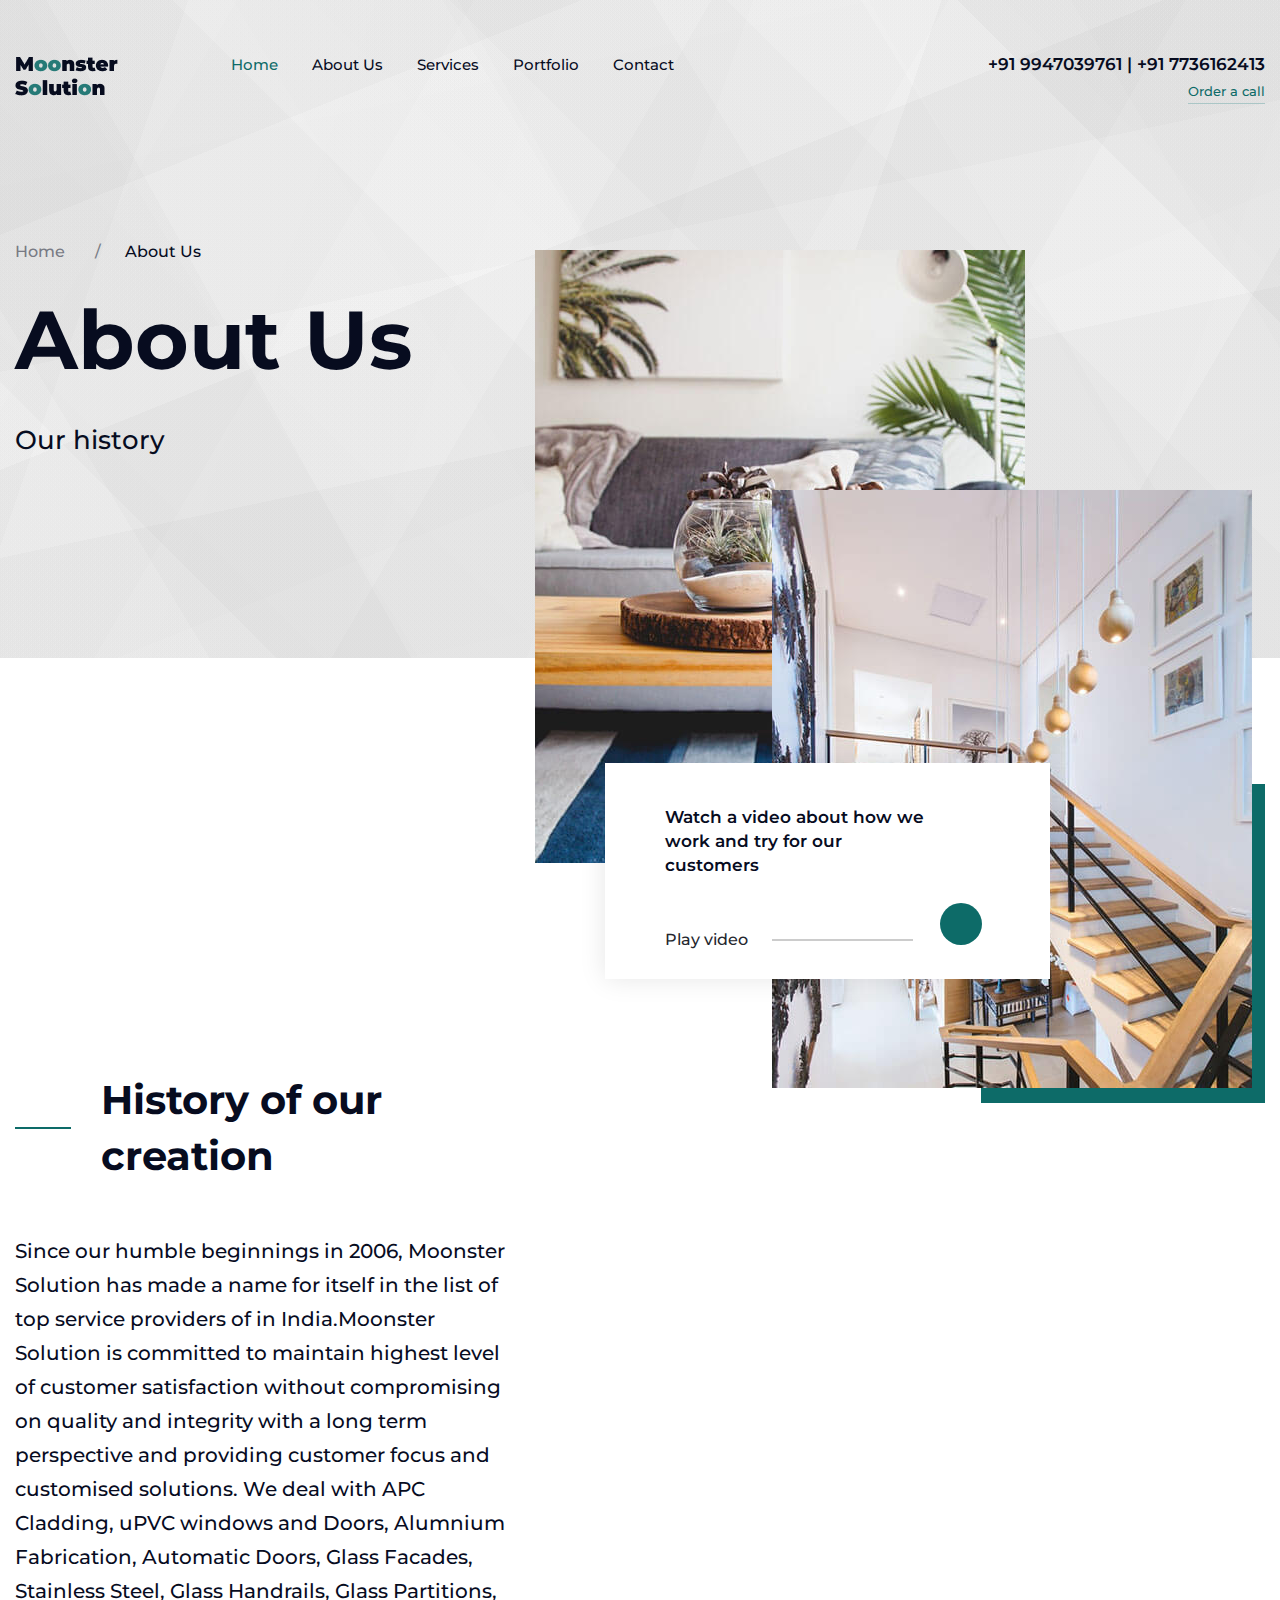
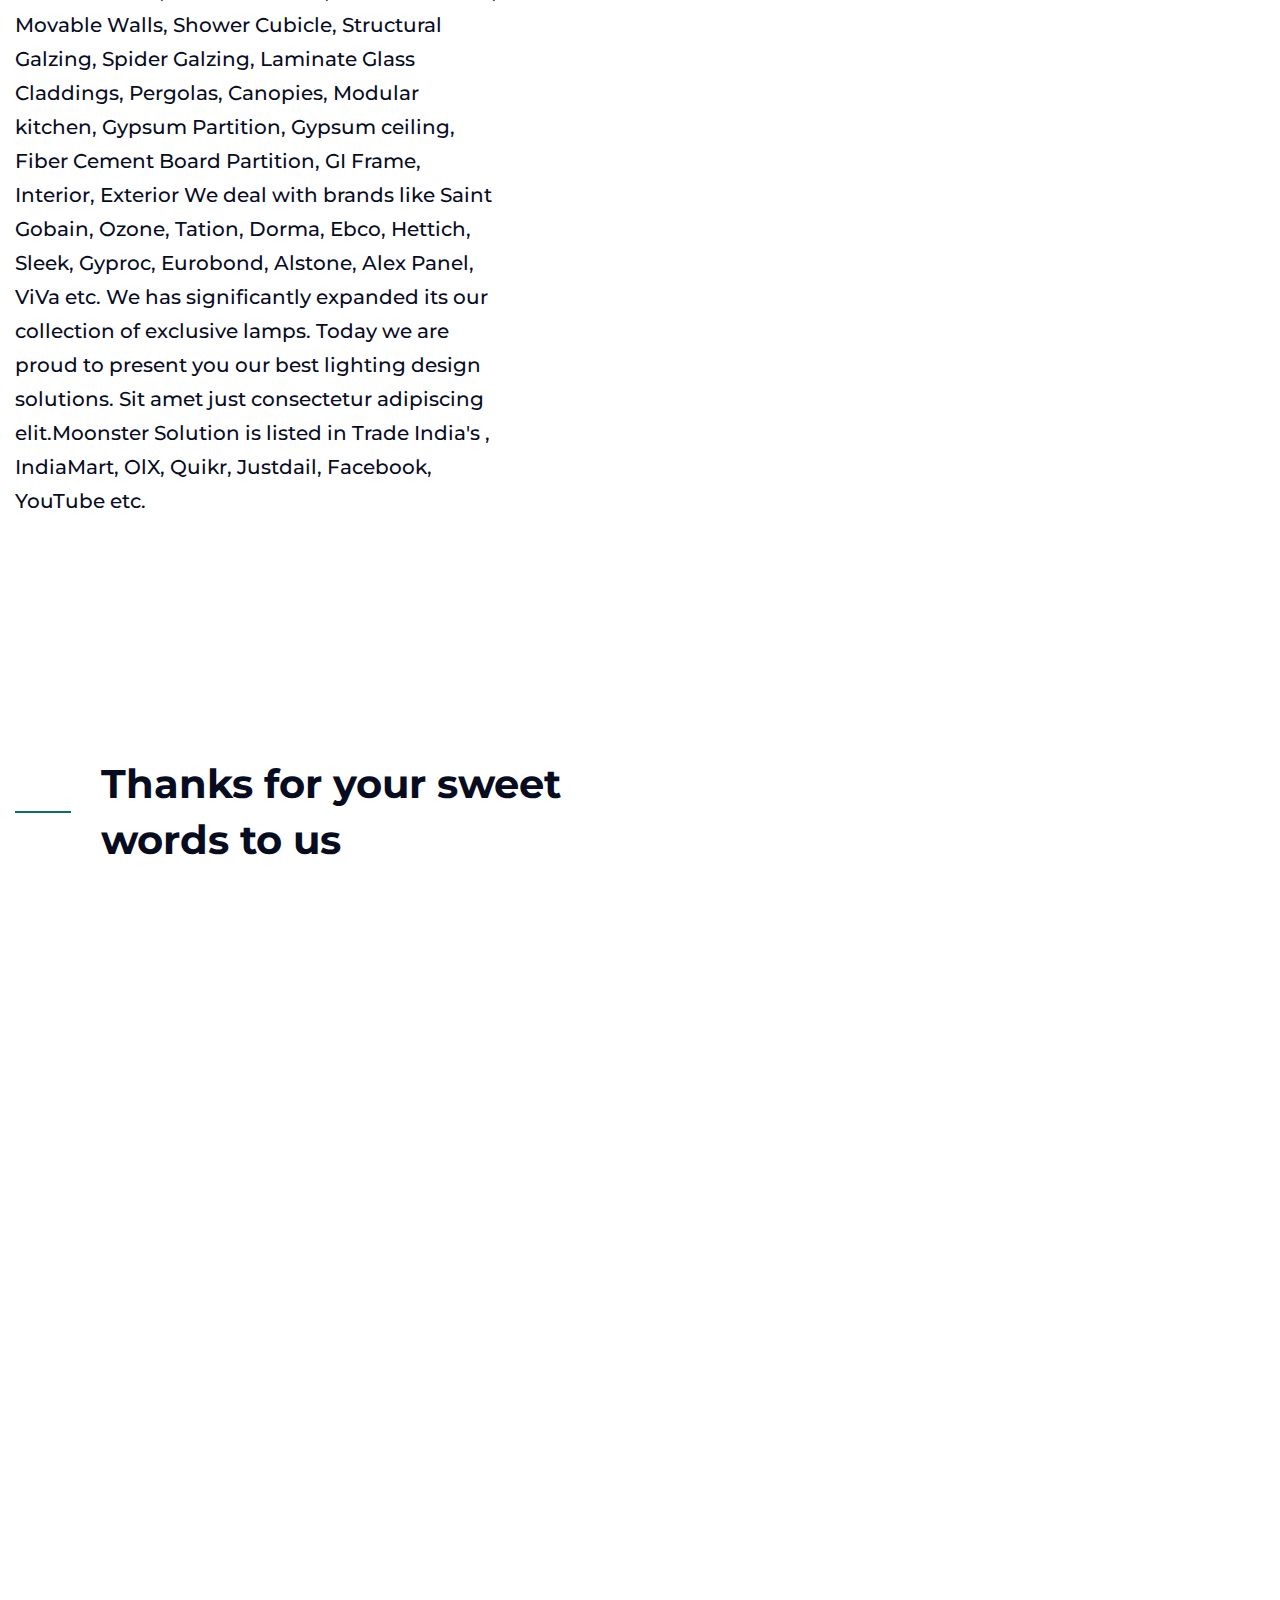
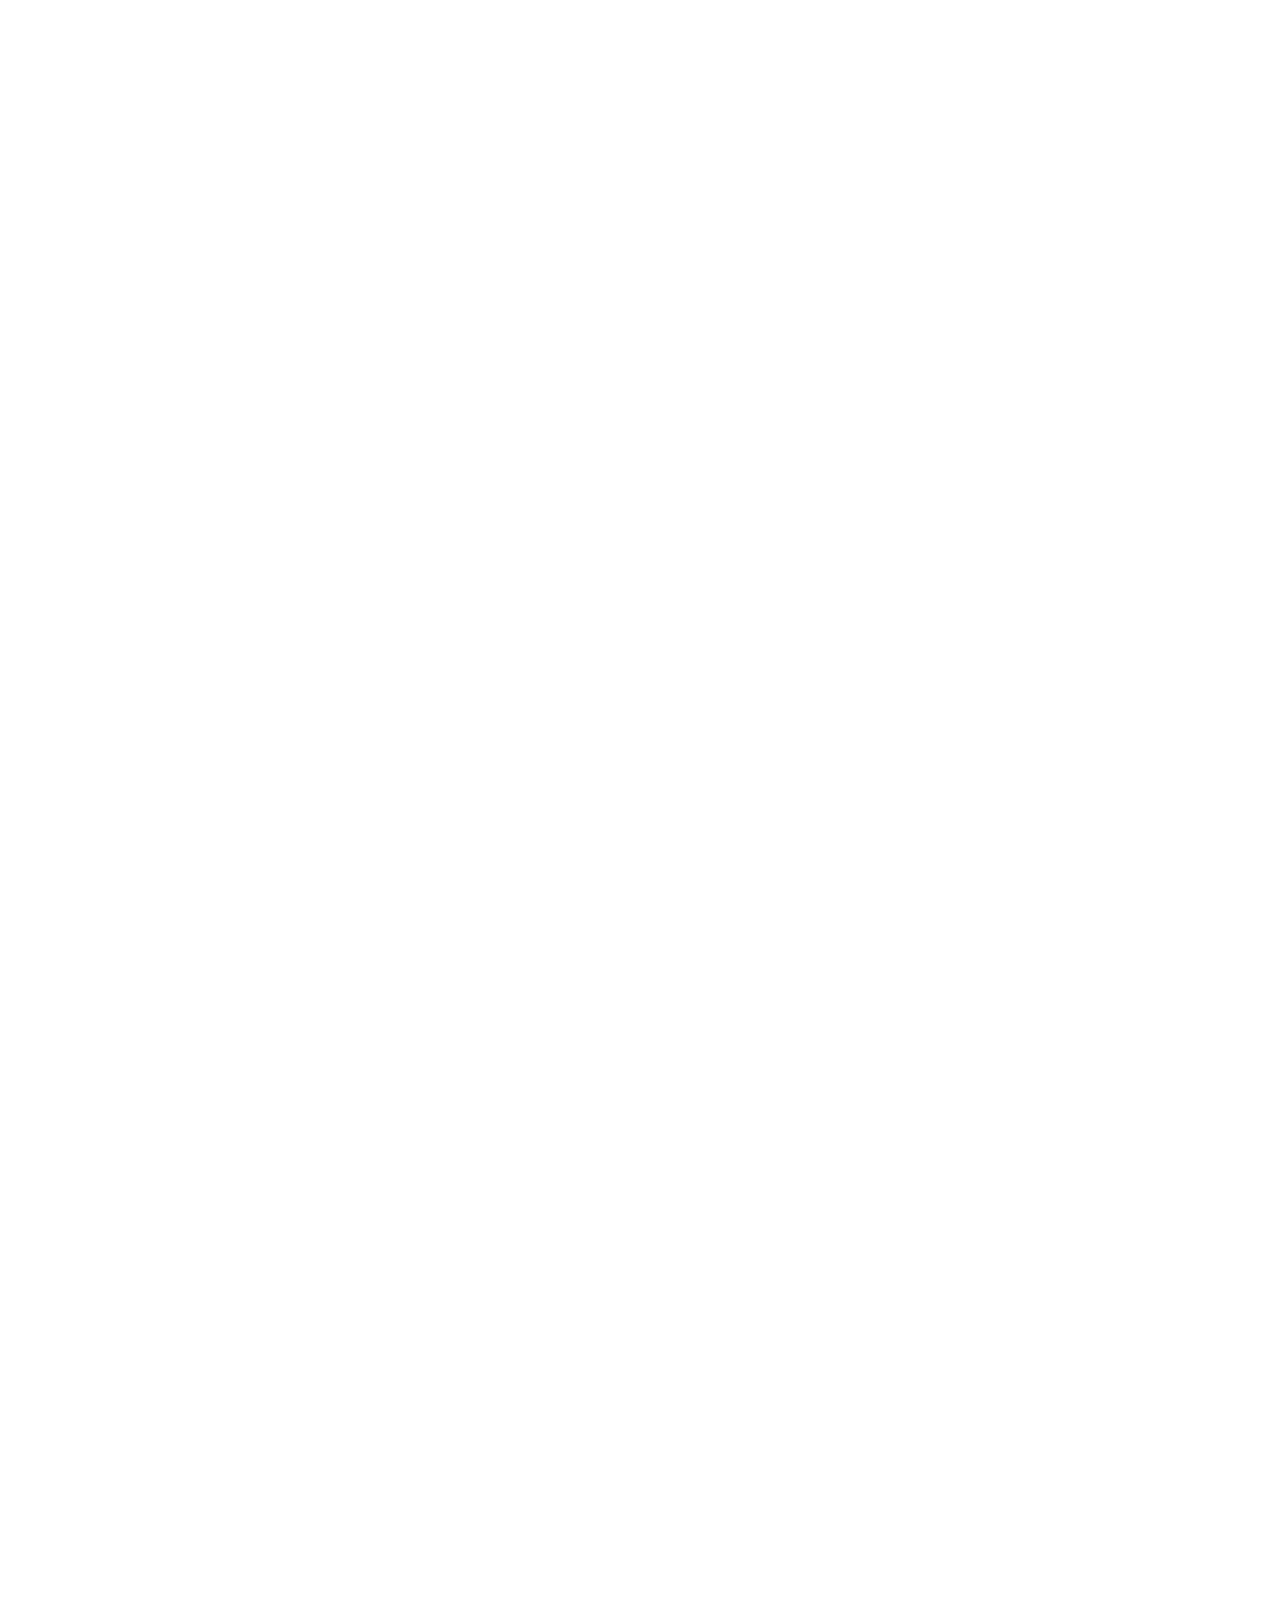
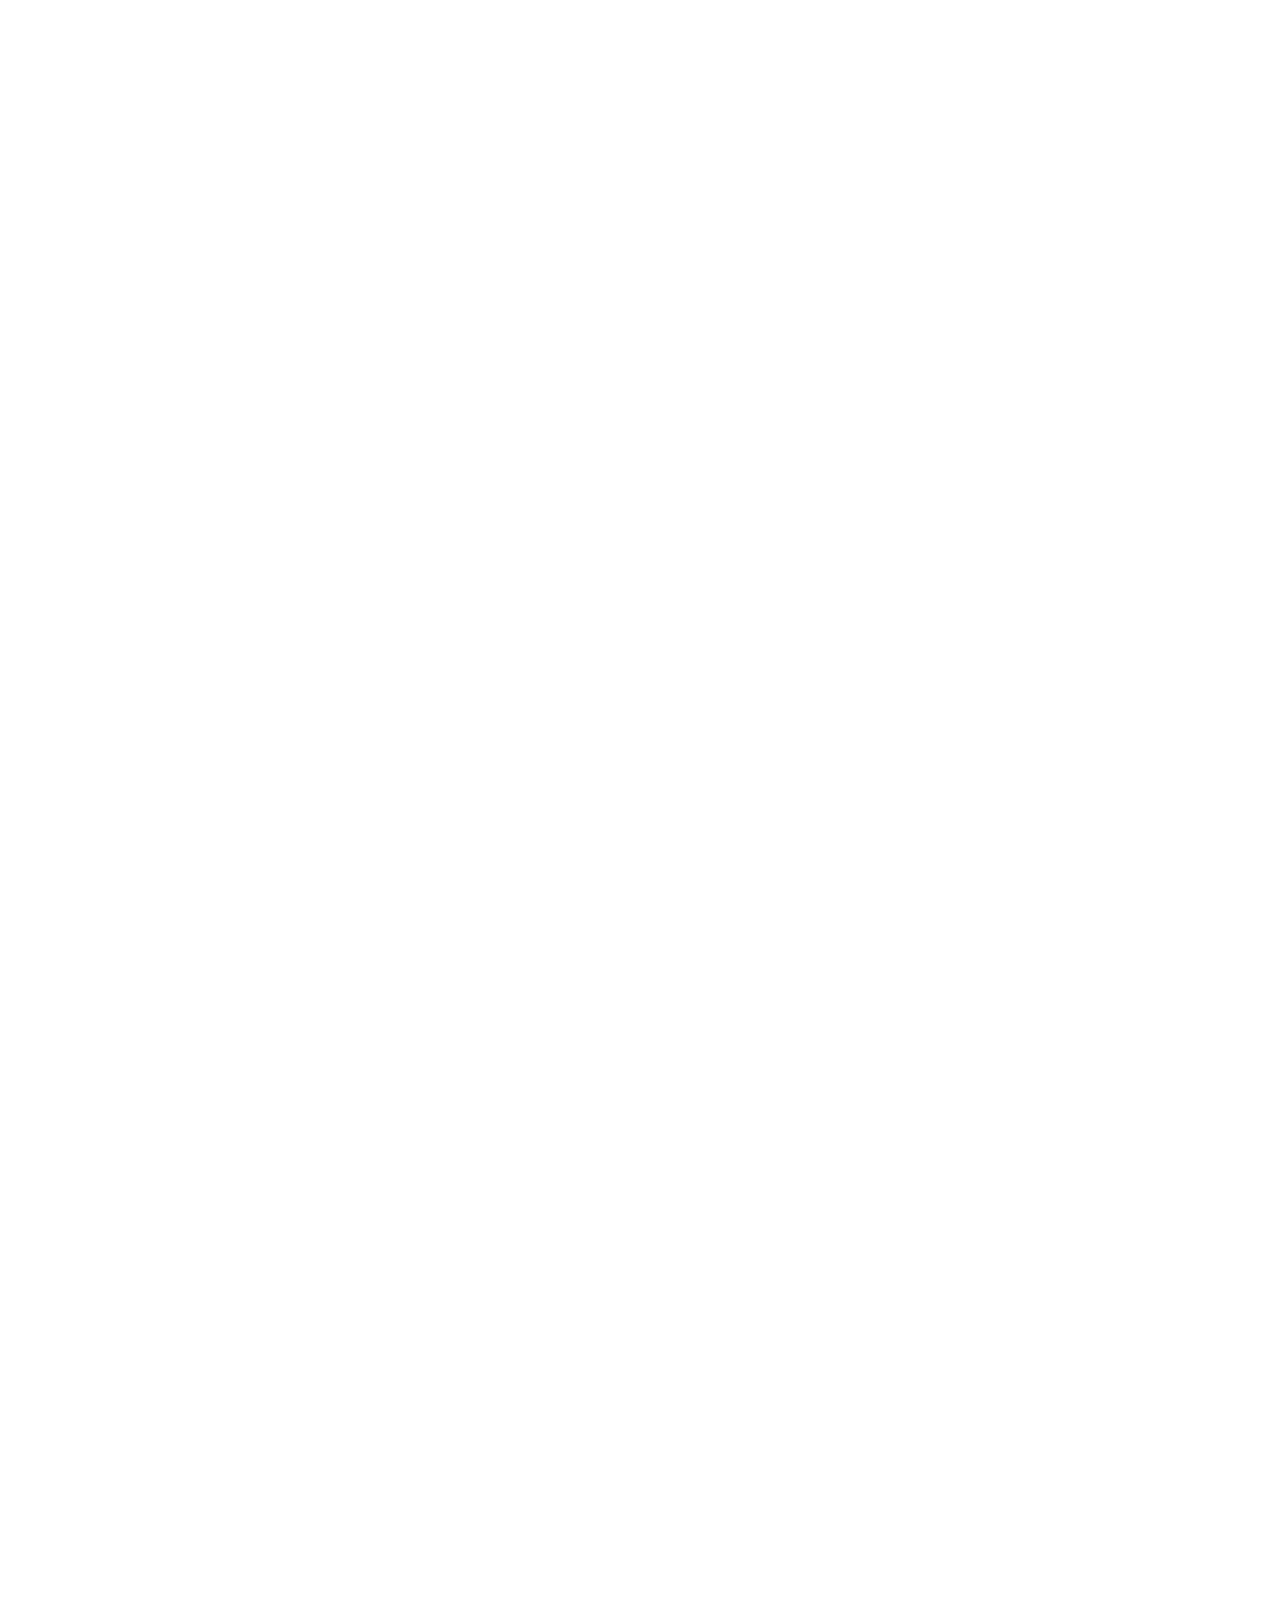
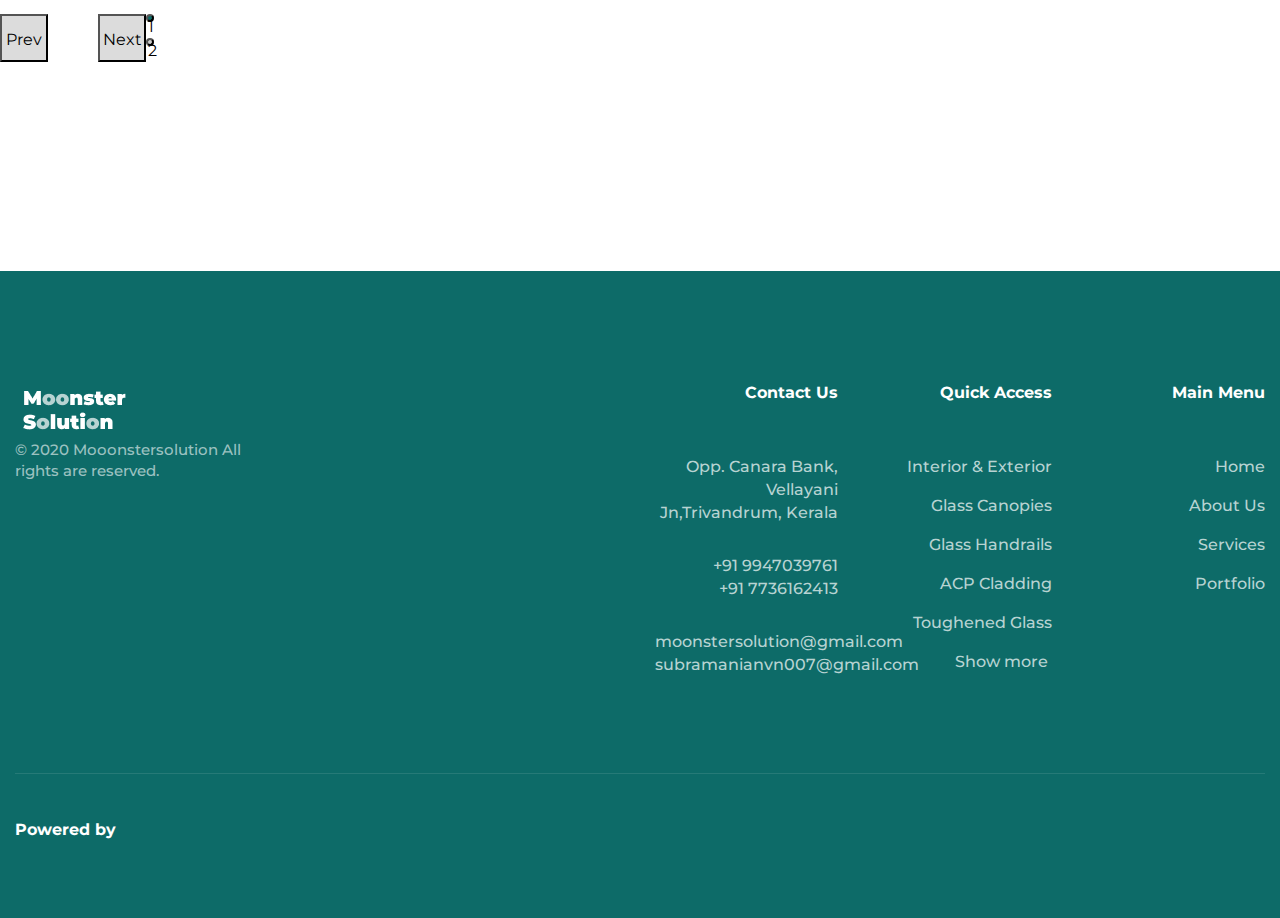
==== about.html @ 2191c9d9 "Add files via upload" ====
<!DOCTYPE html>
<html lang="en">

<head>
    <title>ABOUT US-MOONSTERSOLUTION</title>
    <meta name="Description" content="Since our humble beginnings in 2017, Moonster Solution has made a name for itself in the list of top service providers of in India.Moonster Solution is committed to maintain highest level of customer satisfaction without
                                        compromising on quality and integrity with a long term perspective and providing customer focus and customised solutions">
    <meta name="Keywords" content="interior design thiruvananthapuram,interior design trivandrum,interior design,best interior design thiruvananthapuram,interior design in kerala,interior design in thiruvananthapuram,interior design trivandrum,cctv in  trivandrum,cctv service in  trivandrum, trivandrum,kerala,glasstop workers,interior designers in  trivandrum,interior designers in kerala,cctv in thiruvananthapuram,cctv service in thiruvananthapuram,interior designers in thiruvananthapuram.">
    <meta name="viewport" content="width=device-width, initial-scale=1.0">
    <link rel="icon" href="assets/images/favicon.png">
    <link rel="stylesheet" type="text/css" href="assets/css/animate.css">
    <link rel="stylesheet" href="https://maxcdn.bootstrapcdn.com/bootstrap/4.0.0/css/bootstrap.min.css" integrity="sha384-Gn5384xqQ1aoWXA+058RXPxPg6fy4IWvTNh0E263XmFcJlSAwiGgFAW/dAiS6JXm" crossorigin="anonymous">
    <link rel="stylesheet" href="https://cdnjs.cloudflare.com/ajax/libs/font-awesome/5.6.1/css/all.min.css" integrity="sha512-BxQjx52Ea/sanKjJ426PAhxQJ4BPfahiSb/ohtZ2Ipgrc5wyaTSgTwPhhZ/xC66vvg+N4qoDD1j0VcJAqBTjhQ==" crossorigin="anonymous" />
    <link rel="stylesheet" href="https://cdnjs.cloudflare.com/ajax/libs/line-awesome/1.3.0/line-awesome/css/line-awesome.min.css" integrity="sha512-vebUliqxrVkBy3gucMhClmyQP9On/HAWQdKDXRaAlb/FKuTbxkjPKUyqVOxAcGwFDka79eTF+YXwfke1h3/wfg==" crossorigin="anonymous"
    />
    <link rel="stylesheet" href="https://cdnjs.cloudflare.com/ajax/libs/slick-carousel/1.8.1/slick.css" integrity="sha512-wR4oNhLBHf7smjy0K4oqzdWumd+r5/+6QO/vDda76MW5iug4PT7v86FoEkySIJft3XA0Ae6axhIvHrqwm793Nw==" crossorigin="anonymous" />
    <link rel="stylesheet" href="https://cdnjs.cloudflare.com/ajax/libs/slick-carousel/1.8.1/slick-theme.css" integrity="sha512-6lLUdeQ5uheMFbWm3CP271l14RsX1xtx+J5x2yeIDkkiBpeVTNhTqijME7GgRKKi6hCqovwCoBTlRBEC20M8Mg==" crossorigin="anonymous" />
    <link rel="stylesheet" type="text/css" href="assets/css/color.css">
    <link rel="stylesheet" type="text/css" href="assets/css/style.css">
    <link rel="stylesheet" type="text/css" href="assets/css/responsive.css">
</head>


<body>


    <div class="page-loading">
        <div class="thecube">
            <div class="cube c1"></div>
            <div class="cube c2"></div>
            <div class="cube c4"></div>
            <div class="cube c3"></div>
        </div>
    </div>
    <!--page-loading end-->

    <div class="wrapper">

        <header>
            <div class="container">
                <div class="header-content">
                    <div class="logo">
                        <a href="index.html" title="">
                            <img src="assets/images/logo.png" alt="">
                        </a>
                    </div>
                    <!--logo end-->
                    <nav>
                        <ul>
                            <li><a class="active" href="index.html" title="">Home</a></li>
                            <li><a href="about.html" title="">About Us</a></li>
                            <li><a href="services.html" title="">Services</a></li>
                            <li><a href="portfolio.html" title="">Portfolio</a>
                            </li>
                            <li><a href="contact.html" title="">Contact</a></li>
                        </ul>
                    </nav>
                    <div class="contact-head-info">
                        <h4>+91 9947039761 | +91 7736162413</h4>
                        <a href="#" title="">Order a call</a>
                    </div>
                    <!--contact-head-info end-->
                    <div class="menu-btnn">
                        <div class="menu-btn">
                            <span class="bar1"></span>
                            <span class="bar2"></span>
                            <span class="bar3"></span>
                        </div>
                        <!--menu-bar end-->
                    </div>
                </div>
                <!--header-content end-->
            </div>
        </header>
        <!--header end-->

        <div class="header-search d-flex flex-wrap justify-content-center align-items-center w-100">
            <span class="search-close-btn"><i class="fas fa-times"></i></span>
            <form>
                <input type="text" placeholder="Search">
            </form>
        </div>
        <!--header-search end-->

        <div class="responsive-mobile-menu">
            <ul>
                <li><a href="index.html" title="">Home</a></li>
                <li><a href="about.html" title="">About Us</a></li>
                <li><a href="services.html" title="">Services</a></li>
                <li><a href="portfolio.html" title="">Portfolio</a>

                </li>
                <li><a href="contact.html" title="">Contact</a></li>
            </ul>
        </div>
        <!--responsive-mobile-menu end-->


        <section class="pager-section">
            <div class="container">
                <div class="pager-info">
                    <ul class="breadcrumb">
                        <li><a href="#" title="">Home</a></li>
                        <li><span>About Us</span></li>
                    </ul>
                    <!--breadcrumb end-->
                    <h2>About Us</h2>
                    <span>Our history</span>
                </div>
                <div class="pger-imgs">
                    <div class="abt-imgz">
                        <img src="assets/images/resources/about1.jpg" alt="">
                        <img src="assets/images/resources/about2.jpg" alt="" class="sncd-img">
                        <div class="abt-txt">
                            <h4>Watch a video about how we work and try for our customers</h4>
                            <span>Play video</span>
                            <a href="assets/images/resources/production ID_3773486.mp4" title="" class="play-btn html5lightbox"><i class="fa fa-play"></i></a>
                        </div>
                    </div>
                </div>
                <!--pger-imgs end-->
                <div class="clearfix"></div>
            </div>
        </section>
        <!--pager-section end-->
        <!-- <h3 class="sub-title">History of our creation</h3> -->
        <div class="d-none d-lg-flex" style="margin-top:300px;"></div>
        <section class="block2">
            <div class="container">
                <div class="our-history">
                    <h3 class="sub-title">History of our creation</h3>
                    <p>Since our humble beginnings in 2006, Moonster Solution has made a name for itself in the list of top service providers of in India.Moonster Solution is committed to maintain highest level of customer satisfaction without compromising
                        on quality and integrity with a long term perspective and providing customer focus and customised solutions. We deal with APC Cladding, uPVC windows and Doors, Alumnium Fabrication, Automatic Doors, Glass Facades, Stainless Steel,
                        Glass Handrails, Glass Partitions, Movable Walls, Shower Cubicle, Structural Galzing, Spider Galzing, Laminate Glass Claddings, Pergolas, Canopies, Modular kitchen, Gypsum Partition, Gypsum ceiling, Fiber Cement Board Partition,
                        GI Frame, Interior, Exterior We deal with brands like Saint Gobain, Ozone, Tation, Dorma, Ebco, Hettich, Sleek, Gyproc, Eurobond, Alstone, Alex Panel, ViVa etc. We has significantly expanded its our collection of exclusive lamps.
                        Today we are proud to present you our best lighting design solutions. Sit amet just consectetur adipiscing elit.Moonster Solution is listed in Trade India's , IndiaMart, OlX, Quikr, Justdail, Facebook, YouTube etc. </p>
                </div>
                <!--our-history end-->
            </div>
        </section>
        <section class="block testi-section">
            <div class="container">
                <div class="section-title">
                    <h3 class="sub-title">Thanks for your sweet words to us</h3>
                </div>
                <!--section-title end-->
                <div class="testimonial-section">
                    <div class="row testi-carousel">
                        <div class="col-lg-4">
                            <div class="testi-slide">
                                <div class="testi-head">
                                    <div class="user-info">
                                        <h3>Sanju PV </h3>
                                    </div>
                                </div>
                                <p>"Awesome work. I got my home plan visualized exactly as in my dream. I suggest Pixelent to all those who want to get their floor plans picturised in 3d before construction."</p>
                                <ul class="rating">
                                    <li><i class="la la-star"></i></li>
                                    <li><i class="la la-star"></i></li>
                                    <li><i class="la la-star"></i></li>
                                    <li><i class="la la-star"></i></li>
                                    <li><i class="la la-star"></i></li>
                                </ul>
                            </div>
                            <!--testi-slide end-->
                        </div>
                        <div class="col-lg-4">
                            <div class="testi-slide">
                                <div class="testi-head">
                                    <div class="user-info">
                                        <h3>Sangeeth AV</h3>
                                    </div>
                                </div>
                                <p>"Excellent work . They designed very nicely my home . Thanks Pixelent very much. Thank You for your coordination."</p>
                                <ul class="rating">
                                    <li><i class="la la-star"></i></li>
                                    <li><i class="la la-star"></i></li>
                                    <li><i class="la la-star"></i></li>
                                    <li><i class="la la-star"></i></li>
                                    <li><i class="la la-star"></i></li>
                                </ul>
                            </div>
                            <!--testi-slide end-->
                        </div>
                        <div class="col-lg-4">
                            <div class="testi-slide">
                                <div class="testi-head">
                                    <div class="user-info">
                                        <h3>Sara Kristian</h3>
                                    </div>
                                </div>
                                <p>"Pixelent designers made my home come true with perfect style and perfect combination, They are very professional and good quality work. I'm extremely satisfied with their work."</p>
                                <ul class="rating">
                                    <li><i class="la la-star"></i></li>
                                    <li><i class="la la-star"></i></li>
                                    <li><i class="la la-star"></i></li>
                                    <li><i class="la la-star"></i></li>
                                    <li><i class="la la-star"></i></li>
                                </ul>
                            </div>
                            <!--testi-slide end-->
                        </div>
                        <div class="col-lg-4">
                            <div class="testi-slide">
                                <div class="testi-head">
                                    <div class="user-info">
                                        <h3>Nabeel Naser</h3>
                                    </div>
                                </div>
                                <p> "I appreciate your dedication to the projects that you and your team are on. It is nice from the customers stand point to be able to get in touch with you and your team and you guys always made yourselves available."</p>
                                <ul class="rating">
                                    <li><i class="la la-star"></i></li>
                                    <li><i class="la la-star"></i></li>
                                    <li><i class="la la-star"></i></li>
                                    <li><i class="la la-star"></i></li>
                                    <li><i class="la la-star"></i></li>
                                </ul>
                            </div>
                            <!--testi-slide end-->
                        </div>
                    </div>
                </div>
                <!--testimonial-section end-->
            </div>
        </section>

        <footer>
            <div class="container">
                <div class="top-footer">
                    <div class="row">
                        <div class="col-lg-6 col-md-12">
                            <div class="widget widget-info">
                                <img class="img-fluid mx-2 mb-2" src="assets/images/logowhite.png" />
                                <span>© 2020 Mooonstersolution All rights are reserved.</span>
                                <!-- <ul class="social-links">
                                    <li><a href="#" title=""><i class="fab fa-behance"></i></a></li>
                                    <li><a href="#" title=""><i class="fab fa-instagram"></i></a></li>
                                    <li><a href="#" title=""><i class="fab fa-facebook-f"></i></a></li>
                                </ul>-->
                                <!--social-links end-->
                            </div>
                            <!--widget-info end-->
                        </div>
                        <div class="col-lg-6 col-md-12">
                            <div class="row">
                                <div class="col-lg-4 col-md-4 col-sm-6 col-12">
                                    <div class="widget widget-contact text-right">
                                        <h3 class="widget-title">Contact Us</h3>
                                        <ul class="ft-links">
                                            <li>Opp. Canara Bank, Vellayani Jn,Trivandrum, Kerala</li>
                                            <li>+91 9947039761 <br> +91 7736162413</li>
                                            <li>moonstersolution@gmail.com<br> subramanianvn007@gmail.com
                                            </li>
                                        </ul>
                                        <!--ft-links end-->
                                    </div>
                                    <!--widget-contact end-->
                                </div>
                                <div class="col-lg-4 col-md-4 col-sm-6 col-12">
                                    <div class="widget widget-category text-right">
                                        <h3 class="widget-title">Quick Access</h3>
                                        <ul class="ft-links">
                                            <li><a href="portfolio.html" title="">Interior & Exterior</a></li>
                                            <li><a href="portfolio.html" title="">Glass Canopies</a></li>
                                            <li><a href="portfolio.html" title="">Glass Handrails</a></li>
                                            <li><a href="portfolio.html" title="">ACP Cladding</a></li>
                                            <li><a href="portfolio.html" title="">Toughened Glass</a></li>
                                            <li><a href="portfolio.html" title="">Show more<i class="ml-1 la la-arrow-right"></i></a></li>
                                        </ul>

                                        <!--ft-links end-->
                                    </div>
                                    <!--widget-contact end-->
                                </div>
                                <div class="col-lg-4 col-md-4 col-sm-12 col-12">
                                    <div class="widget widget-company text-right">
                                        <h3 class="widget-title">Main Menu</h3>
                                        <ul class="ft-links">
                                            <li><a href="index.html" title="">Home</a></li>
                                            <li><a href="about.html" title="">About Us</a></li>
                                            <li><a href="services.html" title="">Services</a></li>
                                            <li><a href="portfolio.html" title="">Portfolio</a></li>
                                        </ul>
                                        <!--ft-links end-->
                                    </div>
                                    <!--widget-contact end-->
                                </div>
                            </div>
                        </div>
                    </div>
                </div>
                <!--top-footer end-->
                <div class="bottom-footer">
                    <div class="ft-logo">
                        <p class="widget-title">Powered by<img class="ml-3" src="assets/images/company.png" alt=""></p>
                    </div>
                </div>
                <!--bottom-footer end-->
            </div>
        </footer>
        <!--footer end-->

    </div>
    <!--wrapper end-->



    <script src="https://cdnjs.cloudflare.com/ajax/libs/jquery/1.12.4/jquery.min.js" integrity="sha512-jGsMH83oKe9asCpkOVkBnUrDDTp8wl+adkB2D+//JtlxO4SrLoJdhbOysIFQJloQFD+C4Fl1rMsQZF76JjV0eQ==" crossorigin="anonymous"></script>

    <script src="https://cdnjs.cloudflare.com/ajax/libs/popper.js/1.12.9/umd/popper.min.js" integrity="sha384-ApNbgh9B+Y1QKtv3Rn7W3mgPxhU9K/ScQsAP7hUibX39j7fakFPskvXusvfa0b4Q" crossorigin="anonymous"></script>
    <script src="https://maxcdn.bootstrapcdn.com/bootstrap/4.0.0/js/bootstrap.min.js" integrity="sha384-JZR6Spejh4U02d8jOt6vLEHfe/JQGiRRSQQxSfFWpi1MquVdAyjUar5+76PVCmYl" crossorigin="anonymous"></script>
    <script src="assets/js/plugin/slick.min.js"></script>
    <script src="assets/js/plugin/html5lightbox.js"></script>
    <script src="assets/js/plugin/counter.js"></script>
    <script src="assets/js/placeholdem.min.js"></script>
    <script src="assets/js/script.js"></script>


</body>

</html>
---- assets/css/color.css ----
nav ul li a:hover,
.contact-head-info > a,
.banner-content > h2 span,
.lnk-default2,
.lnk-default2:hover,
.p-num,
.rating li,
.blog-title a:hover,
.contact-head-info > a:hover,
nav ul li a.active,
.award-col > h2,
.wid-post-info > h3:hover,
.wid-post-info > h3:hover a,
.arch-list li a:hover,
.tags_list li a:hover,
.pagination-mint .page-link:hover,
input#amount,
.view-details:hover,
.shop-info > h3:hover a,
.add-cart,
.cart-btn-circle,
.catg-controls li a:hover,
.social-links.without-bg li a,
.option-set li a.selected {
	color: #0d6b68;
}

.responsive-mobile-menu,
.lnk-default,
.banner-slide:before,
.play-btn,
.sub-title:before,
.team-head,
.slick-prev:hover,
.slick-next:hover,
.slick-dots li.slick-active button,
.category,
footer,
.cart-number,
.banner-slider .slick-prev:hover,
.banner-slider .slick-next:hover,
nav ul ul,
.pger-imgs:before,
.dott,
.paginated li a:hover,
.widget-search form button,
.tags-list li a:hover,
.ui-slider-horizontal .ui-slider-range,
.add-to-cart:hover,
.status,
input:checked + .slider,
.btn-default,
.cart-btn-circle:hover,
.contact_info,
.search-close-btn:hover,
.thecube .cube:before,
.failed,
.text-info {
	background-color: #0d6b68;
 }

.proz-mint:after,
.dott:before,
.ui-slider-horizontal .ui-slider-handle,
.form-control:focus {
	border-color: #0d6b68;
}
---- assets/css/style.css ----
/*===================== TABLE OF CONTENT =======================

1 - UNIQUE HOMEPAGE 
2 - RESET CSS
3 - ABOUT US
4 - TEAM
5 - PROCESS SECTION
6 - LATEST PROJECTS
7 - TESTIONIAL SECTION
8 - CONSULTATION HELP
9 - BLOG POSTS SECTION

=============================================================*/


/* IMPORTING GOOGLE FONTS */

@import url('https://fonts.googleapis.com/css2?family=Montserrat:ital,wght@0,100;0,200;0,300;0,400;0,500;0,600;0,700;0,800;0,900;1,200;1,300;1,400;1,500;1,600;1,700;1,800;1,900&amp;display=swap');

/* RESET CSS */

html,
body,
div,
span,
applet,
object,
iframe,
h1,
h2,
h3,
h4,
h5,
h6,
p,
blockquote,
pre,
a,
abbr,
acronym,
address,
big,
cite,
code,
del,
dfn,
em,
img,
ins,
kbd,
q,
s,
samp,
small,
strike,
strong,
sub,
sup,
tt,
var,
b,
u,
i,
center,
dl,
dt,
dd,
ol,
ul,
li,
fieldset,
form,
label,
legend,
table,
caption,
tbody,
tfoot,
thead,
tr,
th,
td,
article,
aside,
canvas,
details,
embed,
figure,
figcaption,
footer,
header,
hgroup,
menu,
nav,
output,
ruby,
section,
summary,
time,
mark,
audio,
video {
    margin: 0;
    padding: 0;
    border: 0;
    font-size: 100%;
    font: inherit;
    vertical-align: baseline;
}

article,
aside,
details,
figcaption,
figure,
footer,
header,
hgroup,
menu,
nav,
section {
    display: block;
}

body {
    font-family: 'Montserrat', sans-serif;
    line-height: 1.4;
    overflow-x: hidden;
    font-weight: 400;
}

ul {
    list-style: none;
}

a:hover {
    text-decoration: none;
    color: inherit;
}

blockquote,
q {
    quotes: none;
}

blockquote:before,
blockquote:after,
q:before,
q:after {
    content: '';
    content: none;
}

button {
    outline: none;
    cursor: pointer;
}

button:focus {
    outline: none;
}

table {
    border-collapse: collapse;
    border-spacing: 0;
}

* {
    margin: 0;
    padding: 0;
}

a:focus {
    text-decoration: none;
    outline: none;
}

button {
    outline: none;
}

input {
    outline: none;
}

input:focus {
    background-color: inherit;
}

textarea {
    outline: none;
}

section {
    display: block;
    position: relative;
}

p {}

a {
    color: inherit;
}

img {
    vertical-align: middle;
    height: auto;
    display: inline-block;
}


/* CROSS BROWSER COMPATABILITY */

.lnk-default:before,
.team:before,
.figcaption,
.slick-prev,
.slick-next,
.slick-prev:before,
.slick-next:before,
.contact-head-info>a:before,
.lnk-default2:before,
.responsive-mobile-menu,
a,
nav ul ul,
.project-item>img,
.post-thumbnail>img,
.wid-post-thumb:before,
.add-to-cart i,
.header-search,
.search-close-btn,
header.sticky .header-content {
    -webkit-transition: all 0.4s ease-in-out;
    -moz-transition: all 0.4s ease-in-out;
    -ms-transition: all 0.4s ease-in-out;
    -o-transition: all 0.4s ease-in-out;
    transition: all 0.4s ease-in-out;
}

.cart-number,
.lnk-default span,
.play-btn,
.proz-mint:after,
.testi-head>img,
.slick-dots li button,
.ui-slider-horizontal .ui-slider-handle,
.add-to-cart,
.slider.round:before,
.cart-btn-circle,
.form-submit,
.form-submit button {
    -webkit-border-radius: 50%;
    -moz-border-radius: 50%;
    -ms-border-radius: 50%;
    -o-border-radius: 50%;
    border-radius: 50%;
}

.container {
    max-width: 1430px;
    padding: 0 15px;
}

.custom-container {
    max-width: 1370px;
    padding: 0 15px;
    margin: 0 auto;
}

.clearfix {
    clear: both;
}

.fixed-bg {
    position: absolute;
    top: 0;
    left: 0;
    width: 100%;
    height: 100%;
    background-size: cover;
    background-repeat: no-repeat;
    z-index: -1;
}

.bg1 {
    background-image: linear-gradient(158deg, rgba(84, 84, 84, 0.03) 0%, rgba(84, 84, 84, 0.03) 20%, rgba(219, 219, 219, 0.03) 20%, rgba(219, 219, 219, 0.03) 40%, rgba(54, 54, 54, 0.03) 40%, rgba(54, 54, 54, 0.03) 60%, rgba(99, 99, 99, 0.03) 60%, rgba(99, 99, 99, 0.03) 80%, rgba(92, 92, 92, 0.03) 80%, rgba(92, 92, 92, 0.03) 100%), linear-gradient(45deg, rgba(221, 221, 221, 0.02) 0%, rgba(221, 221, 221, 0.02) 14.286%, rgba(8, 8, 8, 0.02) 14.286%, rgba(8, 8, 8, 0.02) 28.572%, rgba(52, 52, 52, 0.02) 28.572%, rgba(52, 52, 52, 0.02) 42.858%, rgba(234, 234, 234, 0.02) 42.858%, rgba(234, 234, 234, 0.02) 57.144%, rgba(81, 81, 81, 0.02) 57.144%, rgba(81, 81, 81, 0.02) 71.42999999999999%, rgba(239, 239, 239, 0.02) 71.43%, rgba(239, 239, 239, 0.02) 85.71600000000001%, rgba(187, 187, 187, 0.02) 85.716%, rgba(187, 187, 187, 0.02) 100.002%), linear-gradient(109deg, rgba(33, 33, 33, 0.03) 0%, rgba(33, 33, 33, 0.03) 12.5%, rgba(147, 147, 147, 0.03) 12.5%, rgba(147, 147, 147, 0.03) 25%, rgba(131, 131, 131, 0.03) 25%, rgba(131, 131, 131, 0.03) 37.5%, rgba(151, 151, 151, 0.03) 37.5%, rgba(151, 151, 151, 0.03) 50%, rgba(211, 211, 211, 0.03) 50%, rgba(211, 211, 211, 0.03) 62.5%, rgba(39, 39, 39, 0.03) 62.5%, rgba(39, 39, 39, 0.03) 75%, rgba(55, 55, 55, 0.03) 75%, rgba(55, 55, 55, 0.03) 87.5%, rgba(82, 82, 82, 0.03) 87.5%, rgba(82, 82, 82, 0.03) 100%), linear-gradient(348deg, rgba(42, 42, 42, 0.02) 0%, rgba(42, 42, 42, 0.02) 20%, rgba(8, 8, 8, 0.02) 20%, rgba(8, 8, 8, 0.02) 40%, rgba(242, 242, 242, 0.02) 40%, rgba(242, 242, 242, 0.02) 60%, rgba(42, 42, 42, 0.02) 60%, rgba(42, 42, 42, 0.02) 80%, rgba(80, 80, 80, 0.02) 80%, rgba(80, 80, 80, 0.02) 100%), linear-gradient(120deg, rgba(106, 106, 106, 0.03) 0%, rgba(106, 106, 106, 0.03) 14.286%, rgba(67, 67, 67, 0.03) 14.286%, rgba(67, 67, 67, 0.03) 28.572%, rgba(134, 134, 134, 0.03) 28.572%, rgba(134, 134, 134, 0.03) 42.858%, rgba(19, 19, 19, 0.03) 42.858%, rgba(19, 19, 19, 0.03) 57.144%, rgba(101, 101, 101, 0.03) 57.144%, rgba(101, 101, 101, 0.03) 71.42999999999999%, rgba(205, 205, 205, 0.03) 71.43%, rgba(205, 205, 205, 0.03) 85.71600000000001%, rgba(53, 53, 53, 0.03) 85.716%, rgba(53, 53, 53, 0.03) 100.002%), linear-gradient(45deg, rgba(214, 214, 214, 0.03) 0%, rgba(214, 214, 214, 0.03) 16.667%, rgba(255, 255, 255, 0.03) 16.667%, rgba(255, 255, 255, 0.03) 33.334%, rgba(250, 250, 250, 0.03) 33.334%, rgba(250, 250, 250, 0.03) 50.001000000000005%, rgba(231, 231, 231, 0.03) 50.001%, rgba(231, 231, 231, 0.03) 66.668%, rgba(241, 241, 241, 0.03) 66.668%, rgba(241, 241, 241, 0.03) 83.33500000000001%, rgba(31, 31, 31, 0.03) 83.335%, rgba(31, 31, 31, 0.03) 100.002%), linear-gradient(59deg, rgba(224, 224, 224, 0.03) 0%, rgba(224, 224, 224, 0.03) 12.5%, rgba(97, 97, 97, 0.03) 12.5%, rgba(97, 97, 97, 0.03) 25%, rgba(143, 143, 143, 0.03) 25%, rgba(143, 143, 143, 0.03) 37.5%, rgba(110, 110, 110, 0.03) 37.5%, rgba(110, 110, 110, 0.03) 50%, rgba(34, 34, 34, 0.03) 50%, rgba(34, 34, 34, 0.03) 62.5%, rgba(155, 155, 155, 0.03) 62.5%, rgba(155, 155, 155, 0.03) 75%, rgba(249, 249, 249, 0.03) 75%, rgba(249, 249, 249, 0.03) 87.5%, rgba(179, 179, 179, 0.03) 87.5%, rgba(179, 179, 179, 0.03) 100%), linear-gradient(241deg, rgba(58, 58, 58, 0.02) 0%, rgba(58, 58, 58, 0.02) 25%, rgba(124, 124, 124, 0.02) 25%, rgba(124, 124, 124, 0.02) 50%, rgba(254, 254, 254, 0.02) 50%, rgba(254, 254, 254, 0.02) 75%, rgba(52, 52, 52, 0.02) 75%, rgba(52, 52, 52, 0.02) 100%), linear-gradient(90deg, #ffffff, #ffffff);
}

.bg2 {
    background-image: linear-gradient(158deg, rgba(84, 84, 84, 0.03) 0%, rgba(84, 84, 84, 0.03) 20%, rgba(219, 219, 219, 0.03) 20%, rgba(219, 219, 219, 0.03) 40%, rgba(54, 54, 54, 0.03) 40%, rgba(54, 54, 54, 0.03) 60%, rgba(99, 99, 99, 0.03) 60%, rgba(99, 99, 99, 0.03) 80%, rgba(92, 92, 92, 0.03) 80%, rgba(92, 92, 92, 0.03) 100%), linear-gradient(45deg, rgba(221, 221, 221, 0.02) 0%, rgba(221, 221, 221, 0.02) 14.286%, rgba(8, 8, 8, 0.02) 14.286%, rgba(8, 8, 8, 0.02) 28.572%, rgba(52, 52, 52, 0.02) 28.572%, rgba(52, 52, 52, 0.02) 42.858%, rgba(234, 234, 234, 0.02) 42.858%, rgba(234, 234, 234, 0.02) 57.144%, rgba(81, 81, 81, 0.02) 57.144%, rgba(81, 81, 81, 0.02) 71.42999999999999%, rgba(239, 239, 239, 0.02) 71.43%, rgba(239, 239, 239, 0.02) 85.71600000000001%, rgba(187, 187, 187, 0.02) 85.716%, rgba(187, 187, 187, 0.02) 100.002%), linear-gradient(109deg, rgba(33, 33, 33, 0.03) 0%, rgba(33, 33, 33, 0.03) 12.5%, rgba(147, 147, 147, 0.03) 12.5%, rgba(147, 147, 147, 0.03) 25%, rgba(131, 131, 131, 0.03) 25%, rgba(131, 131, 131, 0.03) 37.5%, rgba(151, 151, 151, 0.03) 37.5%, rgba(151, 151, 151, 0.03) 50%, rgba(211, 211, 211, 0.03) 50%, rgba(211, 211, 211, 0.03) 62.5%, rgba(39, 39, 39, 0.03) 62.5%, rgba(39, 39, 39, 0.03) 75%, rgba(55, 55, 55, 0.03) 75%, rgba(55, 55, 55, 0.03) 87.5%, rgba(82, 82, 82, 0.03) 87.5%, rgba(82, 82, 82, 0.03) 100%), linear-gradient(348deg, rgba(42, 42, 42, 0.02) 0%, rgba(42, 42, 42, 0.02) 20%, rgba(8, 8, 8, 0.02) 20%, rgba(8, 8, 8, 0.02) 40%, rgba(242, 242, 242, 0.02) 40%, rgba(242, 242, 242, 0.02) 60%, rgba(42, 42, 42, 0.02) 60%, rgba(42, 42, 42, 0.02) 80%, rgba(80, 80, 80, 0.02) 80%, rgba(80, 80, 80, 0.02) 100%), linear-gradient(120deg, rgba(106, 106, 106, 0.03) 0%, rgba(106, 106, 106, 0.03) 14.286%, rgba(67, 67, 67, 0.03) 14.286%, rgba(67, 67, 67, 0.03) 28.572%, rgba(134, 134, 134, 0.03) 28.572%, rgba(134, 134, 134, 0.03) 42.858%, rgba(19, 19, 19, 0.03) 42.858%, rgba(19, 19, 19, 0.03) 57.144%, rgba(101, 101, 101, 0.03) 57.144%, rgba(101, 101, 101, 0.03) 71.42999999999999%, rgba(205, 205, 205, 0.03) 71.43%, rgba(205, 205, 205, 0.03) 85.71600000000001%, rgba(53, 53, 53, 0.03) 85.716%, rgba(53, 53, 53, 0.03) 100.002%), linear-gradient(45deg, rgba(214, 214, 214, 0.03) 0%, rgba(214, 214, 214, 0.03) 16.667%, rgba(255, 255, 255, 0.03) 16.667%, rgba(255, 255, 255, 0.03) 33.334%, rgba(250, 250, 250, 0.03) 33.334%, rgba(250, 250, 250, 0.03) 50.001000000000005%, rgba(231, 231, 231, 0.03) 50.001%, rgba(231, 231, 231, 0.03) 66.668%, rgba(241, 241, 241, 0.03) 66.668%, rgba(241, 241, 241, 0.03) 83.33500000000001%, rgba(31, 31, 31, 0.03) 83.335%, rgba(31, 31, 31, 0.03) 100.002%), linear-gradient(59deg, rgba(224, 224, 224, 0.03) 0%, rgba(224, 224, 224, 0.03) 12.5%, rgba(97, 97, 97, 0.03) 12.5%, rgba(97, 97, 97, 0.03) 25%, rgba(143, 143, 143, 0.03) 25%, rgba(143, 143, 143, 0.03) 37.5%, rgba(110, 110, 110, 0.03) 37.5%, rgba(110, 110, 110, 0.03) 50%, rgba(34, 34, 34, 0.03) 50%, rgba(34, 34, 34, 0.03) 62.5%, rgba(155, 155, 155, 0.03) 62.5%, rgba(155, 155, 155, 0.03) 75%, rgba(249, 249, 249, 0.03) 75%, rgba(249, 249, 249, 0.03) 87.5%, rgba(179, 179, 179, 0.03) 87.5%, rgba(179, 179, 179, 0.03) 100%), linear-gradient(241deg, rgba(58, 58, 58, 0.02) 0%, rgba(58, 58, 58, 0.02) 25%, rgba(124, 124, 124, 0.02) 25%, rgba(124, 124, 124, 0.02) 50%, rgba(254, 254, 254, 0.02) 50%, rgba(254, 254, 254, 0.02) 75%, rgba(52, 52, 52, 0.02) 75%, rgba(52, 52, 52, 0.02) 100%), linear-gradient(90deg, #ffffff, #ffffff);
}


/* ================ HEADER ================ */

header {
    position: absolute;
    top: 52px;
    left: 0;
    width: 100%;
    z-index: 99;
}

.header-content {
    display: flex;
    flex-wrap: wrap;
}

header.header-bg {
    position: static;
    background-image: linear-gradient(158deg, rgba(84, 84, 84, 0.03) 0%, rgba(84, 84, 84, 0.03) 20%, rgba(219, 219, 219, 0.03) 20%, rgba(219, 219, 219, 0.03) 40%, rgba(54, 54, 54, 0.03) 40%, rgba(54, 54, 54, 0.03) 60%, rgba(99, 99, 99, 0.03) 60%, rgba(99, 99, 99, 0.03) 80%, rgba(92, 92, 92, 0.03) 80%, rgba(92, 92, 92, 0.03) 100%), linear-gradient(45deg, rgba(221, 221, 221, 0.02) 0%, rgba(221, 221, 221, 0.02) 14.286%, rgba(8, 8, 8, 0.02) 14.286%, rgba(8, 8, 8, 0.02) 28.572%, rgba(52, 52, 52, 0.02) 28.572%, rgba(52, 52, 52, 0.02) 42.858%, rgba(234, 234, 234, 0.02) 42.858%, rgba(234, 234, 234, 0.02) 57.144%, rgba(81, 81, 81, 0.02) 57.144%, rgba(81, 81, 81, 0.02) 71.42999999999999%, rgba(239, 239, 239, 0.02) 71.43%, rgba(239, 239, 239, 0.02) 85.71600000000001%, rgba(187, 187, 187, 0.02) 85.716%, rgba(187, 187, 187, 0.02) 100.002%), linear-gradient(109deg, rgba(33, 33, 33, 0.03) 0%, rgba(33, 33, 33, 0.03) 12.5%, rgba(147, 147, 147, 0.03) 12.5%, rgba(147, 147, 147, 0.03) 25%, rgba(131, 131, 131, 0.03) 25%, rgba(131, 131, 131, 0.03) 37.5%, rgba(151, 151, 151, 0.03) 37.5%, rgba(151, 151, 151, 0.03) 50%, rgba(211, 211, 211, 0.03) 50%, rgba(211, 211, 211, 0.03) 62.5%, rgba(39, 39, 39, 0.03) 62.5%, rgba(39, 39, 39, 0.03) 75%, rgba(55, 55, 55, 0.03) 75%, rgba(55, 55, 55, 0.03) 87.5%, rgba(82, 82, 82, 0.03) 87.5%, rgba(82, 82, 82, 0.03) 100%), linear-gradient(348deg, rgba(42, 42, 42, 0.02) 0%, rgba(42, 42, 42, 0.02) 20%, rgba(8, 8, 8, 0.02) 20%, rgba(8, 8, 8, 0.02) 40%, rgba(242, 242, 242, 0.02) 40%, rgba(242, 242, 242, 0.02) 60%, rgba(42, 42, 42, 0.02) 60%, rgba(42, 42, 42, 0.02) 80%, rgba(80, 80, 80, 0.02) 80%, rgba(80, 80, 80, 0.02) 100%), linear-gradient(120deg, rgba(106, 106, 106, 0.03) 0%, rgba(106, 106, 106, 0.03) 14.286%, rgba(67, 67, 67, 0.03) 14.286%, rgba(67, 67, 67, 0.03) 28.572%, rgba(134, 134, 134, 0.03) 28.572%, rgba(134, 134, 134, 0.03) 42.858%, rgba(19, 19, 19, 0.03) 42.858%, rgba(19, 19, 19, 0.03) 57.144%, rgba(101, 101, 101, 0.03) 57.144%, rgba(101, 101, 101, 0.03) 71.42999999999999%, rgba(205, 205, 205, 0.03) 71.43%, rgba(205, 205, 205, 0.03) 85.71600000000001%, rgba(53, 53, 53, 0.03) 85.716%, rgba(53, 53, 53, 0.03) 100.002%), linear-gradient(45deg, rgba(214, 214, 214, 0.03) 0%, rgba(214, 214, 214, 0.03) 16.667%, rgba(255, 255, 255, 0.03) 16.667%, rgba(255, 255, 255, 0.03) 33.334%, rgba(250, 250, 250, 0.03) 33.334%, rgba(250, 250, 250, 0.03) 50.001000000000005%, rgba(231, 231, 231, 0.03) 50.001%, rgba(231, 231, 231, 0.03) 66.668%, rgba(241, 241, 241, 0.03) 66.668%, rgba(241, 241, 241, 0.03) 83.33500000000001%, rgba(31, 31, 31, 0.03) 83.335%, rgba(31, 31, 31, 0.03) 100.002%), linear-gradient(59deg, rgba(224, 224, 224, 0.03) 0%, rgba(224, 224, 224, 0.03) 12.5%, rgba(97, 97, 97, 0.03) 12.5%, rgba(97, 97, 97, 0.03) 25%, rgba(143, 143, 143, 0.03) 25%, rgba(143, 143, 143, 0.03) 37.5%, rgba(110, 110, 110, 0.03) 37.5%, rgba(110, 110, 110, 0.03) 50%, rgba(34, 34, 34, 0.03) 50%, rgba(34, 34, 34, 0.03) 62.5%, rgba(155, 155, 155, 0.03) 62.5%, rgba(155, 155, 155, 0.03) 75%, rgba(249, 249, 249, 0.03) 75%, rgba(249, 249, 249, 0.03) 87.5%, rgba(179, 179, 179, 0.03) 87.5%, rgba(179, 179, 179, 0.03) 100%), linear-gradient(241deg, rgba(58, 58, 58, 0.02) 0%, rgba(58, 58, 58, 0.02) 25%, rgba(124, 124, 124, 0.02) 25%, rgba(124, 124, 124, 0.02) 50%, rgba(254, 254, 254, 0.02) 50%, rgba(254, 254, 254, 0.02) 75%, rgba(52, 52, 52, 0.02) 75%, rgba(52, 52, 52, 0.02) 100%), linear-gradient(90deg, #ffffff, #ffffff);
    background-repeat: no-repeat;
    background-size: cover;
}

header.header-bg nav>ul>li {
    padding: 51px 0 57px;
}

header.header-bg .header-content {
    align-items: center;
}


/* NAVIGATION */

nav {
    padding-left: 148px;
    width: 62.75%;
    margin-top: 2px;
}

nav>ul>li {
    display: inline-block;
    margin-right: 40px;
    position: relative;
}

nav ul li a {
    display: inline-block;
    color: #070c1f;
    font-size: 15px;
    font-weight: 500;
}

nav ul ul {
    position: absolute;
    top: 100%;
    left: 0;
    width: 200px;
    box-shadow: 0 0 10px rgba(0, 0, 0, 0.30);
    opacity: 0;
    visibility: hidden;
    transform: translateY(20px);
    z-index: 99;
}

nav ul ul li {
    display: block;
    padding: 10px 15px;
    border-bottom: 1px solid rgba(255, 255, 255, 0.10);
}

nav ul li:hover>ul {
    opacity: 1;
    visibility: visible;
    transform: translateY(0);
}

nav ul ul li a {
    color: #fff;
}

nav ul ul li a:hover {
    color: #fff;
}

.mint-funcz li {
    display: inline-block;
    margin-right: 33px;
}

.mint-funcz li:last-child {
    margin-right: 0;
}

.mint-funcz li a {
    display: inline-block;
    position: relative;
}

.cart-number {
    position: absolute;
    top: -6px;
    right: -10px;
    width: 17px;
    height: 17px;
    line-height: 17px;
    text-align: center;
    color: #ffffff;
    font-size: 10px;
    font-weight: 500;
}

.contact-head-info {
    text-align: right;
    margin-left: auto;
    margin-top: 1px;
}

.contact-head-info>h4 {
    color: #070c1f;
    font-size: 17px;
    font-weight: 600;
    margin-bottom: 3px;
}

.contact-head-info>a {
    display: inline-block;
    font-size: 13px;
    font-weight: 500;
    padding-bottom: 4px;
    position: relative;
}

.contact-head-info>a:before,
.lnk-default2:before {
    content: '';
    position: absolute;
    bottom: 0;
    left: 0;
    width: 100%;
    height: 1px;
    background-color: #aac6c6;
}

.lnk-default2:before {
    height: 2px;
}

.contact-head-info>a:hover:before {
    width: 0;
}

.lnk-default2:hover:before {
    width: 0;
}


/* ================ MOBILE MENU ================ */

.menu-btnn {
    text-align: center;
    display: none;
    padding-top: 3px;
    margin-left: 30px;
}

.no-br {
    border: 0;
}

.menu-btn {
    width: 24px;
    margin: 0 auto;
    display: inline-block;
    cursor: pointer;
}

.menu-btn>span {
    float: left;
    width: 100%;
    height: 1px;
    background-color: #232222;
    margin-bottom: 6px;
    -webkit-transition: transform .3s;
    -moz-transition: transform .3s;
    -ms-transition: transform .3s;
    -o-transition: transform .3s;
    transition: transform .3s;
}

.menu-btn>span:last-child {
    margin-bottom: 0;
}

.menu-btn.active span.bar1 {
    -webkit-transform: translateY(8px) rotate(-45deg);
    -moz-transform: translateY(8px) rotate(-45deg);
    -ms-transform: translateY(8px) rotate(-45deg);
    transform: translateY(8px) rotate(-45deg);
}

.menu-btn.active span.bar2 {
    opacity: 0;
    visibility: hidden;
}

.menu-btn.active span.bar3 {
    -webkit-transform: translateY(-6px) rotate(-135deg);
    -moz-transform: translateY(-6px) rotate(-135deg);
    -ms-transform: translateY(-6px) rotate(-135deg);
    transform: translateY(-6px) rotate(-135deg);
}

.responsive-mobile-menu {
    position: fixed;
    top: 0;
    left: -250px;
    width: 250px;
    z-index: 9999;
    height: 100%;
    overflow: auto;
    opacity: 0;
    visibility: hidden;
}

.responsive-mobile-menu.active {
    opacity: 1;
    visibility: visible;
    left: 0;
}

.responsive-mobile-menu ul {
    float: left;
    width: 100%;
}

.responsive-mobile-menu ul li {
    float: left;
    width: 100%;
}

.responsive-mobile-menu ul li a:before {
    content: '\f067';
    position: absolute;
    top: 50%;
    right: 10px;
    font-family: 'Font Awesome 5 Free';
    color: #fff;
    font-weight: 900;
    font-size: 13px;
    opacity: 0;
    visibility: hidden;
    -webkit-transform: translateY(-50%);
    -moz-transform: translateY(-50%);
    -ms-transform: translateY(-50%);
    -o-transform: translateY(-50%);
    transform: translateY(-50%);
}

.responsive-mobile-menu ul li.menu-item-has-children>a:before {
    opacity: 1;
    visibility: visible;
}

.responsive-mobile-menu ul li.menu-item-has-children.active>a:before {
    content: '\f068';
}

.responsive-mobile-menu ul li a {
    color: #fff;
    font-size: 14px;
    font-weight: 600;
    text-transform: uppercase;
    letter-spacing: 1px;
    border-bottom: 1px solid rgba(255, 255, 255, 0.10);
    float: left;
    width: 100%;
    position: relative;
    padding: 15px 10px;
}

.responsive-mobile-menu ul ul {
    display: none;
    padding: 20px 0 20px 20px;
}

.responsive-mobile-menu ul ul li a {
    border-bottom: 0;
    padding: 0;
    margin-bottom: 15px;
}

.responsive-mobile-menu ul ul li:last-child a {
    margin-bottom: 0;
}


/* ================ BACKGROUND STYLING ================ */

.main-banner {
    background-image: linear-gradient(158deg, rgba(84, 84, 84, 0.03) 0%, rgba(84, 84, 84, 0.03) 20%, rgba(219, 219, 219, 0.03) 20%, rgba(219, 219, 219, 0.03) 40%, rgba(54, 54, 54, 0.03) 40%, rgba(54, 54, 54, 0.03) 60%, rgba(99, 99, 99, 0.03) 60%, rgba(99, 99, 99, 0.03) 80%, rgba(92, 92, 92, 0.03) 80%, rgba(92, 92, 92, 0.03) 100%), linear-gradient(45deg, rgba(221, 221, 221, 0.02) 0%, rgba(221, 221, 221, 0.02) 14.286%, rgba(8, 8, 8, 0.02) 14.286%, rgba(8, 8, 8, 0.02) 28.572%, rgba(52, 52, 52, 0.02) 28.572%, rgba(52, 52, 52, 0.02) 42.858%, rgba(234, 234, 234, 0.02) 42.858%, rgba(234, 234, 234, 0.02) 57.144%, rgba(81, 81, 81, 0.02) 57.144%, rgba(81, 81, 81, 0.02) 71.42999999999999%, rgba(239, 239, 239, 0.02) 71.43%, rgba(239, 239, 239, 0.02) 85.71600000000001%, rgba(187, 187, 187, 0.02) 85.716%, rgba(187, 187, 187, 0.02) 100.002%), linear-gradient(109deg, rgba(33, 33, 33, 0.03) 0%, rgba(33, 33, 33, 0.03) 12.5%, rgba(147, 147, 147, 0.03) 12.5%, rgba(147, 147, 147, 0.03) 25%, rgba(131, 131, 131, 0.03) 25%, rgba(131, 131, 131, 0.03) 37.5%, rgba(151, 151, 151, 0.03) 37.5%, rgba(151, 151, 151, 0.03) 50%, rgba(211, 211, 211, 0.03) 50%, rgba(211, 211, 211, 0.03) 62.5%, rgba(39, 39, 39, 0.03) 62.5%, rgba(39, 39, 39, 0.03) 75%, rgba(55, 55, 55, 0.03) 75%, rgba(55, 55, 55, 0.03) 87.5%, rgba(82, 82, 82, 0.03) 87.5%, rgba(82, 82, 82, 0.03) 100%), linear-gradient(348deg, rgba(42, 42, 42, 0.02) 0%, rgba(42, 42, 42, 0.02) 20%, rgba(8, 8, 8, 0.02) 20%, rgba(8, 8, 8, 0.02) 40%, rgba(242, 242, 242, 0.02) 40%, rgba(242, 242, 242, 0.02) 60%, rgba(42, 42, 42, 0.02) 60%, rgba(42, 42, 42, 0.02) 80%, rgba(80, 80, 80, 0.02) 80%, rgba(80, 80, 80, 0.02) 100%), linear-gradient(120deg, rgba(106, 106, 106, 0.03) 0%, rgba(106, 106, 106, 0.03) 14.286%, rgba(67, 67, 67, 0.03) 14.286%, rgba(67, 67, 67, 0.03) 28.572%, rgba(134, 134, 134, 0.03) 28.572%, rgba(134, 134, 134, 0.03) 42.858%, rgba(19, 19, 19, 0.03) 42.858%, rgba(19, 19, 19, 0.03) 57.144%, rgba(101, 101, 101, 0.03) 57.144%, rgba(101, 101, 101, 0.03) 71.42999999999999%, rgba(205, 205, 205, 0.03) 71.43%, rgba(205, 205, 205, 0.03) 85.71600000000001%, rgba(53, 53, 53, 0.03) 85.716%, rgba(53, 53, 53, 0.03) 100.002%), linear-gradient(45deg, rgba(214, 214, 214, 0.03) 0%, rgba(214, 214, 214, 0.03) 16.667%, rgba(255, 255, 255, 0.03) 16.667%, rgba(255, 255, 255, 0.03) 33.334%, rgba(250, 250, 250, 0.03) 33.334%, rgba(250, 250, 250, 0.03) 50.001000000000005%, rgba(231, 231, 231, 0.03) 50.001%, rgba(231, 231, 231, 0.03) 66.668%, rgba(241, 241, 241, 0.03) 66.668%, rgba(241, 241, 241, 0.03) 83.33500000000001%, rgba(31, 31, 31, 0.03) 83.335%, rgba(31, 31, 31, 0.03) 100.002%), linear-gradient(59deg, rgba(224, 224, 224, 0.03) 0%, rgba(224, 224, 224, 0.03) 12.5%, rgba(97, 97, 97, 0.03) 12.5%, rgba(97, 97, 97, 0.03) 25%, rgba(143, 143, 143, 0.03) 25%, rgba(143, 143, 143, 0.03) 37.5%, rgba(110, 110, 110, 0.03) 37.5%, rgba(110, 110, 110, 0.03) 50%, rgba(34, 34, 34, 0.03) 50%, rgba(34, 34, 34, 0.03) 62.5%, rgba(155, 155, 155, 0.03) 62.5%, rgba(155, 155, 155, 0.03) 75%, rgba(249, 249, 249, 0.03) 75%, rgba(249, 249, 249, 0.03) 87.5%, rgba(179, 179, 179, 0.03) 87.5%, rgba(179, 179, 179, 0.03) 100%), linear-gradient(241deg, rgba(58, 58, 58, 0.02) 0%, rgba(58, 58, 58, 0.02) 25%, rgba(124, 124, 124, 0.02) 25%, rgba(124, 124, 124, 0.02) 50%, rgba(254, 254, 254, 0.02) 50%, rgba(254, 254, 254, 0.02) 75%, rgba(52, 52, 52, 0.02) 75%, rgba(52, 52, 52, 0.02) 100%), linear-gradient(90deg, #ffffff, #ffffff);
    padding: 162px 0 95px;
}

.banner-content {
    padding-top: 74px;
}

.banner-content>h2 {
    color: #070c1f;
    font-size: 91px;
    font-weight: 700;
    text-transform: capitalize;
    line-height: 96px;
    margin-bottom: 39px;
}

.banner-content>p {
    color: #070c1f;
    font-size: 21px;
    line-height: 32px;
    margin-bottom: 54px;
    padding-right: 110px;
}

.lnk-default {
    display: inline-block;
    height: 68px;
    line-height: 68px;
    padding: 0 65px;
    color: #fafafa;
    font-size: 16px;
    font-weight: 700;
    position: relative;
    z-index: 9;
    overflow: hidden;
}

.lnk-default span {
    position: absolute;
    display: block;
    width: 0;
    height: 0;
    opacity: .15;
    background: #000;
    -webkit-transition: width 0.5s ease-in-out, height 0.5s ease-in-out;
    -ms-transition: width 0.5s ease-in-out, height 0.5s ease-in-out;
    -o-transition: width 0.5s ease-in-out, height 0.5s ease-in-out;
    transition: width 0.5s ease-in-out, height 0.5s ease-in-out;
    -webkit-transform: translate(-50%, -50%);
    transform: translate(-50%, -50%);
    z-index: -1;
}

.lnk-default:hover span,
.lnk-default:focus span {
    width: 40rem;
    height: 40rem;
}

.lnk-default:hover:before {
    opacity: 1;
    visibility: visible;
    border-radius: 0;
}

.lnk-default i {
    margin-left: 10px;
}

a:hover {
    color: #fff;
}

.banz-list {
    margin-top: 104px;
    display: flex;
    flex-wrap: wrap;
    align-items: center;
}

.banz-list li {
    margin-right: 80px;
}

.banz-list li:last-child {
    margin-right: 0;
}

.mint-fzt {
    display: table;
}

.mint-fzt>img {
    display: table-cell;
    position: relative;
    top: 5px;
}

.bzn-csd {
    display: table-cell;
    vertical-align: top;
    width: 100%;
    padding-left: 25px;
}

.bzn-csd>h5 {
    color: #070c1f;
    font-size: 16px;
    text-transform: uppercase;
    font-weight: 600;
    margin-bottom: 8px;
}

.bzn-csd>span {
    display: block;
    color: #91939b;
    font-size: 14px;
    font-weight: 500;
    line-height: 19px;
    max-width: 120px;
}


/* BANNER SLIDER */

.banner-slider {
    padding-left: 48px;
}

.banner-slide {
    padding: 20px 0 0 20px;
    position: relative;
}

.banner-slide:before {
    content: '';
    position: absolute;
    top: 0;
    left: 0;
    width: 395px;
    height: 425px;
    z-index: -1;
}

.banner-slider .slick-prev,
.banner-slider .slick-next {
    left: auto;
    right: 0;
    top: auto;
    bottom: 0;
    transform: inherit;
    background-color: #e5e5e5;
}

.banner-slider .slick-prev {
    margin-right: 48px;
}


/* ==================== ABOUT SECTION =================== */

.block {
    padding: 160px 0;
}

.block2 {
    padding: 130px 0;
}

.abt-imgz {
    display: flex;
    flex-wrap: wrap;
    align-items: flex-start;
    position: relative;
}

.abt-imgz>img {
    display: inline-block;
    width: auto;
    max-width: 49%;
    margin-right: 23px;
}

.abt-imgz>img:last-child {
    margin-right: 0;
}

.abt-txt {
    position: absolute;
    bottom: -44px;
    right: 26px;
    background-color: #fff;
    padding: 42px 60px 28px;
    max-width: 445px;
    -webkit-box-shadow: 0 0 25px rgba(0, 0, 0, 0.10);
    -moz-box-shadow: 0 0 25px rgba(0, 0, 0, 0.10);
    -ms-box-shadow: 0 0 25px rgba(0, 0, 0, 0.10);
    -o-box-shadow: 0 0 25px rgba(0, 0, 0, 0.10);
    box-shadow: 0 0 25px rgba(0, 0, 0, 0.10);
}

.abt-txt>h4 {
    color: #070c1f;
    font-size: 17px;
    line-height: 24px;
    font-weight: 600;
    margin-bottom: 26px;
    padding-right: 50px;
}

.abt-txt>span {
    display: inline-block;
    color: #24262e;
    font-size: 16px;
    font-weight: 500;
    position: relative;
}

.abt-txt>span:before {
    content: '';
    position: absolute;
    top: 50%;
    left: 100%;
    width: 141px;
    height: 2px;
    background-color: #cccccc;
    -webkit-transform: translateY(-50%);
    -moz-transform: translateY(-50%);
    -ms-transform: translateY(-50%);
    -o-transform: translateY(-50%);
    transform: translateY(-50%);
    margin-left: 24px;
}

.play-btn {
    display: inline-block;
    color: #fff;
    width: 42px;
    height: 42px;
    line-height: 42px;
    text-align: center;
    font-size: 10px;
    position: relative;
    left: 188px;
}


/* ABOUT TEXT */

.about-us-section {
    margin-bottom: 40px;
}

.about-text {
    padding-left: 50px;
}

.sub-title {
    color: #070c1f;
    font-size: 40px;
    font-weight: 700;
    position: relative;
    padding-left: 86px;
    margin-bottom: 61px;
    margin-top: -12px;
}

.about-text .sub-title {
    margin-bottom: 36px;
}

.sub-title:before {
    content: '';
    position: absolute;
    top: 50%;
    left: 0;
    width: 56px;
    height: 2px;
    -webkit-transform: translateY(-50%);
    -moz-transform: translateY(-50%);
    -ms-transform: translateY(-50%);
    -o-transform: translateY(-50%);
    transform: translateY(-50%);
}

.about-text>p {
    color: #515462;
    font-size: 20px;
    line-height: 34px;
    font-weight: 500;
    margin-bottom: 68px;
}

.lnk-default2 {
    display: inline-block;
    font-size: 18px;
    font-weight: 700;
    padding-bottom: 4px;
    position: relative;
    margin-left: 36px;
}

.lnk-default2:before {}

.lnk-default2 i {
    position: absolute;
    top: 50%;
    right: 100%;
    margin-right: 20px;
    -webkit-transform: translateY(-50%);
    -moz-transform: translateY(-50%);
    -ms-transform: translateY(-50%);
    -o-transform: translateY(-50%);
    transform: translateY(-50%);
}


/* ================ TEAM SECTION =================== */

.team-head {
    padding: 0 60px;
    height: 100%;
}

.team-head>h2 {
    color: #ffffff;
    font-size: 254px;
    font-weight: 700;
    margin-bottom: -7px;
}

.team-head>h3 {
    color: #ffffff;
    font-size: 32px;
    line-height: 42px;
    font-weight: 700;
}

.team>img {
    width: 100%;
    display: block;
    filter: grayscale(100%);
}

.team-section .row {
    margin: 0;
}

.team-section .col-lg-5,
.team-section .col-lg-7,
.team-section .col-lg-4 {
    padding: 0;
}

.team {
    position: relative;
}

.team:hover:before {
    opacity: 1;
    visibility: visible;
    z-index: 9;
}

.team:hover .figcaption {
    opacity: 1;
    visibility: visible;
    margin: 0;
    bottom: 22px;
}

.team:before {
    content: '';
    position: absolute;
    top: 0;
    left: 0;
    width: 100%;
    height: 100%;
    background-color: rgba(13, 107, 104, 0.65);
    opacity: 0;
    visibility: hidden;
}

.figcaption {
    position: absolute;
    bottom: 0;
    left: 0;
    width: 100%;
    padding: 0 33px;
    opacity: 0;
    visibility: hidden;
    margin-top: 10px;
    z-index: 99;
}

.figcaption>h3 {
    color: #ffffff;
    font-size: 22px;
    line-height: 27px;
    font-weight: 700;
    max-width: 100px;
    margin-bottom: 5px;
}

.figcaption>span {
    display: block;
    color: #ffffff;
    font-weight: 500;
}


/* ===================== PROCESS SECTION ===================== */

.section-title {
    display: flex;
    flex-wrap: wrap;
    margin-bottom: 98px;
}

.section-title .sub-title {
    max-width: 600px;
    margin-bottom: 0;
}

.section-title .lnk-default2 {
    margin-left: auto;
    height: 28px;
}

.process-section ul {
    float: left;
    width: 100%;
    display: flex;
    flex-wrap: wrap;
    justify-content: center;
}

.process-section ul li {
    float: left;
    width: calc(100% / 3);
}

.proz-mint {
    width: 100%;
    border-left: 2px solid #bdbdc0;
    padding: 40px 38px 49px;
    position: relative;
}

.proz-mint:before {
    content: '';
    position: absolute;
    bottom: 0;
    left: 0;
    width: 21px;
    height: 2px;
    background-color: #bdbdc0;
}

.process-section ul li:nth-child(1) .proz-mint:before,
.process-section ul li:nth-child(2) .proz-mint:before,
.process-section ul li:nth-child(3) .proz-mint:before {
    top: 0;
    bottom: auto;
}

.process-section ul li:nth-child(1) .proz-mint,
.process-section ul li:nth-child(2) .proz-mint,
.process-section ul li:nth-child(3) .proz-mint {
    border-bottom: 2px solid #bdbdc0;
}

.process-section ul li:nth-child(1) .proz-mint:after,
.process-section ul li:nth-child(2) .proz-mint:after,
.process-section ul li:nth-child(3) .proz-mint:after {
    bottom: -13px;
    top: auto;
}

.proz-mint:after {
    content: '';
    position: absolute;
    top: -13px;
    left: -13px;
    width: 24px;
    height: 24px;
    border: 2px solid;
    background: #fff;
    z-index: 9;
}

.p-num {
    position: absolute;
    bottom: 45px;
    right: 36px;
    font-size: 26px;
    font-weight: 700;
}

.proz-mint>h3 {
    color: #070c1f;
    font-size: 24px;
    font-weight: 700;
    margin-bottom: 10px;
    max-width: 210px;
}

.proz-mint>p {
    color: #070c1f;
    font-size: 15px;
    line-height: 21px;
    max-width: 210px;
    font-weight: 500;
}


/* ==================== LATEST PROJECT SECTION ====================== */

.project-text {
    position: relative;
    padding-right: 50px;
}

.project-text .sub-title {
    margin-bottom: 38px;
    margin-top: 35px;
}

.project-text>p {
    color: #070c1f;
    font-size: 20px;
    line-height: 34px;
    font-weight: 500;
    margin-bottom: 88px;
}

.project-item>img {
    width: 100%;
    display: block;
    height: 100%;
    object-fit: cover;
}

.project-item {
    position: relative;
    overflow: hidden;
}

.project-item:hover>img {
    transform: scale(1.2) translateX(10px);
}

.project-item:before {
    content: '';
    position: absolute;
    bottom: 0;
    left: 0;
    width: 100%;
    height: 38%;
    z-index: 99;
    background-image: url(../images/gradient-bg.png);
    background-repeat: no-repeat;
    background-size: cover;
}

.project-info {
    position: absolute;
    bottom: 52px;
    left: 0;
    width: 100%;
    padding: 0 35px;
    z-index: 999;
}

.project-info>h3 {
    color: #fafafa;
    font-size: 24px;
    font-weight: 700;
    margin-bottom: 3px;
}

.project-info>span {
    display: block;
    color: #fafafa;
    font-size: 15px;
    font-weight: 500;
}

.project-item.slick-slide {
    margin: 0 15px;
    height: 453px;
}


/* SLIDER NEXT/PREV BUTTONS STYLING */

.slick-prev,
.slick-next {
    display: inline-block;
    width: 48px;
    height: 48px;
    line-height: 48px;
    text-align: center;
    background-color: #dcdcdc;
}

.slick-prev:hover:before,
.slick-next:hover:before {
    color: #fff;
}

.slick-prev:before,
.slick-next:before {
    font-family: 'Font Awesome 5 Free';
    position: absolute;
    top: 50%;
    left: 50%;
    font-weight: 900;
    color: #0a0e21;
    font-size: 16px;
    -webkit-transform: translate(-50%, -50%);
    -moz-transform: translate(-50%, -50%);
    -ms-transform: translate(-50%, -50%);
    -o-transform: translate(-50%, -50%);
    transform: translate(-50%, -50%);
}

.slick-prev:before {
    content: '\f104';
}

.project-carousel .slick-prev {
    margin-left: -50px;
}

.slick-next:before {
    content: '\f105';
}

.project-carousel .slick-prev,
.project-carousel .slick-next {
    bottom: 0;
    top: auto;
    -webkit-transform: inherit;
    -moz-transform: inherit;
    -ms-transform: inherit;
    -o-transform: inherit;
    transform: inherit;
    right: auto;
    left: -135px;
}

.project-carousel {
    padding-left: 39px;
}


/*  ======================== TESTIMONIAL SECTION ====================== */

.testi-carousel {
    padding-bottom: 78px;
}

.testi-carousel .slick-prev,
.testi-carousel .slick-next {
    right: auto;
    left: 15px;
    top: auto;
    bottom: 0;
    -webkit-transform: inherit;
    -moz-transform: inherit;
    -ms-transform: inherit;
    -o-transform: inherit;
    transform: inherit;
}

.testi-carousel .slick-next {
    margin-left: 50px;
}

.testi-slide {
    background-color: #fff;
    -webkit-box-shadow: 0 0 11px rgba(0, 0, 0, 0.10);
    -moz-box-shadow: 0 0 11px rgba(0, 0, 0, 0.10);
    -ms-box-shadow: 0 0 11px rgba(0, 0, 0, 0.10);
    -o-box-shadow: 0 0 11px rgba(0, 0, 0, 0.10);
    box-shadow: 0 0 11px rgba(0, 0, 0, 0.10);
    padding: 50px 60px;
    margin: 40px 0;
}

.testi-head {
    display: table;
    width: 100%;
    margin-bottom: 21px;
}

.testi-head>img {
    display: table-cell;
    width: auto;
}

.user-info {
    display: table-cell;
    vertical-align: middle;
    width: 100%;
    padding-left: 20px;
}

.user-info>h3 {
    color: #24262e;
    font-size: 17px;
    font-weight: 700;
    margin-bottom: 2px;
}

.user-info>span {
    display: block;
    color: #24262e;
    font-size: 13px;
    font-weight: 500;
}

.testi-slide>p {
    color: #070c1f;
    font-size: 15px;
    line-height: 25px;
    font-weight: 500;
    margin-bottom: 45px;
}

.rating {
    margin-bottom: -7px;
}

.rating li {
    display: inline-block;
    font-size: 18px;
}


/* CAROUSEL DOTS STYLING */

.slick-dots li button {
    width: 8px;
    height: 8px;
    background-color: #cccccc;
}

.testi-carousel .slick-dots {
    bottom: auto;
    top: -68px;
    left: auto;
    right: 15px;
    -webkit-transform: inherit;
    -moz-transform: inherit;
    -ms-transform: inherit;
    -o-transform: inherit;
    transform: inherit;
    text-align: right;
}

.testi-section .section-title {
    margin-bottom: 34px;
}

.subsc-form input {
    width: 455px;
    height: 68px;
    background-color: #fff;
    color: #83858f;
    font-size: 16px;
    font-weight: 500;
    padding: 0 30px;
    -webkit-box-shadow: 0 0 10px rgba(23, 23, 23, 0.07);
    -moz-box-shadow: 0 0 10px rgba(23, 23, 23, 0.07);
    -ms-box-shadow: 0 0 10px rgba(23, 23, 23, 0.07);
    -o-box-shadow: 0 0 10px rgba(23, 23, 23, 0.07);
    box-shadow: 0 0 10px rgba(23, 23, 23, 0.07);
    border: 0;
}

.subsc-form .lnk-default {
    border: 0;
    margin-left: 26px;
}

.consult-img {
    position: relative;
    top: -55px;
    padding-left: 81px;
}

.consult-img>img {
    display: block;
    width: 100%;
}

.consultation-sec {
    margin-bottom: -74px;
}

.consultation-sec:before {
    content: '';
    position: absolute;
    top: 0;
    left: 0;
    width: 100%;
    height: calc(100% - 110px);
    background-image: linear-gradient(158deg, rgba(84, 84, 84, 0.03) 0%, rgba(84, 84, 84, 0.03) 20%, rgba(219, 219, 219, 0.03) 20%, rgba(219, 219, 219, 0.03) 40%, rgba(54, 54, 54, 0.03) 40%, rgba(54, 54, 54, 0.03) 60%, rgba(99, 99, 99, 0.03) 60%, rgba(99, 99, 99, 0.03) 80%, rgba(92, 92, 92, 0.03) 80%, rgba(92, 92, 92, 0.03) 100%), linear-gradient(45deg, rgba(221, 221, 221, 0.02) 0%, rgba(221, 221, 221, 0.02) 14.286%, rgba(8, 8, 8, 0.02) 14.286%, rgba(8, 8, 8, 0.02) 28.572%, rgba(52, 52, 52, 0.02) 28.572%, rgba(52, 52, 52, 0.02) 42.858%, rgba(234, 234, 234, 0.02) 42.858%, rgba(234, 234, 234, 0.02) 57.144%, rgba(81, 81, 81, 0.02) 57.144%, rgba(81, 81, 81, 0.02) 71.42999999999999%, rgba(239, 239, 239, 0.02) 71.43%, rgba(239, 239, 239, 0.02) 85.71600000000001%, rgba(187, 187, 187, 0.02) 85.716%, rgba(187, 187, 187, 0.02) 100.002%), linear-gradient(109deg, rgba(33, 33, 33, 0.03) 0%, rgba(33, 33, 33, 0.03) 12.5%, rgba(147, 147, 147, 0.03) 12.5%, rgba(147, 147, 147, 0.03) 25%, rgba(131, 131, 131, 0.03) 25%, rgba(131, 131, 131, 0.03) 37.5%, rgba(151, 151, 151, 0.03) 37.5%, rgba(151, 151, 151, 0.03) 50%, rgba(211, 211, 211, 0.03) 50%, rgba(211, 211, 211, 0.03) 62.5%, rgba(39, 39, 39, 0.03) 62.5%, rgba(39, 39, 39, 0.03) 75%, rgba(55, 55, 55, 0.03) 75%, rgba(55, 55, 55, 0.03) 87.5%, rgba(82, 82, 82, 0.03) 87.5%, rgba(82, 82, 82, 0.03) 100%), linear-gradient(348deg, rgba(42, 42, 42, 0.02) 0%, rgba(42, 42, 42, 0.02) 20%, rgba(8, 8, 8, 0.02) 20%, rgba(8, 8, 8, 0.02) 40%, rgba(242, 242, 242, 0.02) 40%, rgba(242, 242, 242, 0.02) 60%, rgba(42, 42, 42, 0.02) 60%, rgba(42, 42, 42, 0.02) 80%, rgba(80, 80, 80, 0.02) 80%, rgba(80, 80, 80, 0.02) 100%), linear-gradient(120deg, rgba(106, 106, 106, 0.03) 0%, rgba(106, 106, 106, 0.03) 14.286%, rgba(67, 67, 67, 0.03) 14.286%, rgba(67, 67, 67, 0.03) 28.572%, rgba(134, 134, 134, 0.03) 28.572%, rgba(134, 134, 134, 0.03) 42.858%, rgba(19, 19, 19, 0.03) 42.858%, rgba(19, 19, 19, 0.03) 57.144%, rgba(101, 101, 101, 0.03) 57.144%, rgba(101, 101, 101, 0.03) 71.42999999999999%, rgba(205, 205, 205, 0.03) 71.43%, rgba(205, 205, 205, 0.03) 85.71600000000001%, rgba(53, 53, 53, 0.03) 85.716%, rgba(53, 53, 53, 0.03) 100.002%), linear-gradient(45deg, rgba(214, 214, 214, 0.03) 0%, rgba(214, 214, 214, 0.03) 16.667%, rgba(255, 255, 255, 0.03) 16.667%, rgba(255, 255, 255, 0.03) 33.334%, rgba(250, 250, 250, 0.03) 33.334%, rgba(250, 250, 250, 0.03) 50.001000000000005%, rgba(231, 231, 231, 0.03) 50.001%, rgba(231, 231, 231, 0.03) 66.668%, rgba(241, 241, 241, 0.03) 66.668%, rgba(241, 241, 241, 0.03) 83.33500000000001%, rgba(31, 31, 31, 0.03) 83.335%, rgba(31, 31, 31, 0.03) 100.002%), linear-gradient(59deg, rgba(224, 224, 224, 0.03) 0%, rgba(224, 224, 224, 0.03) 12.5%, rgba(97, 97, 97, 0.03) 12.5%, rgba(97, 97, 97, 0.03) 25%, rgba(143, 143, 143, 0.03) 25%, rgba(143, 143, 143, 0.03) 37.5%, rgba(110, 110, 110, 0.03) 37.5%, rgba(110, 110, 110, 0.03) 50%, rgba(34, 34, 34, 0.03) 50%, rgba(34, 34, 34, 0.03) 62.5%, rgba(155, 155, 155, 0.03) 62.5%, rgba(155, 155, 155, 0.03) 75%, rgba(249, 249, 249, 0.03) 75%, rgba(249, 249, 249, 0.03) 87.5%, rgba(179, 179, 179, 0.03) 87.5%, rgba(179, 179, 179, 0.03) 100%), linear-gradient(241deg, rgba(58, 58, 58, 0.02) 0%, rgba(58, 58, 58, 0.02) 25%, rgba(124, 124, 124, 0.02) 25%, rgba(124, 124, 124, 0.02) 50%, rgba(254, 254, 254, 0.02) 50%, rgba(254, 254, 254, 0.02) 75%, rgba(52, 52, 52, 0.02) 75%, rgba(52, 52, 52, 0.02) 100%), linear-gradient(90deg, #ffffff, #ffffff);
    background-repeat: no-repeat;
    background-size: cover;
}

.consult-text {
    margin-top: -128px;
    padding-right: 70px;
}

.consult-text .sub-title {
    padding-right: 70px;
}


/* ================= BLOG POSTS SECTION ================= */

.blog-post {
    position: relative;
    -webkit-box-shadow: 0 0 25px rgba(23, 23, 23, 0.10);
    -moz-box-shadow: 0 0 25px rgba(23, 23, 23, 0.10);
    -ms-box-shadow: 0 0 25px rgba(23, 23, 23, 0.10);
    -o-box-shadow: 0 0 25px rgba(23, 23, 23, 0.10);
    box-shadow: 0 0 25px rgba(23, 23, 23, 0.10);
}

.blog-thumbnail {
    position: relative;
    height: 373px;
}

.blog-thumbnail>img {
    display: block;
    width: 100%;
    height: 100%;
    object-fit: cover;
}

.category {
    position: absolute;
    bottom: -13px;
    left: 50px;
    display: inline-block;
    padding: 0 10px;
    height: 26px;
    line-height: 26px;
    color: #fff;
    font-size: 11px;
    font-weight: 500;
}

.blog-info {
    background-color: #fff;
    padding: 50px 50px 44px;
}

.blog-info>span {
    display: block;
    color: #83858f;
    font-size: 16px;
    font-weight: 500;
    margin-bottom: 18px;
    margin-top: -4px;
}

.blog-title {
    color: #070c1f;
    font-size: 28px;
    font-weight: 700;
    line-height: 34px;
    margin-bottom: 21px;
}

.blog-info>p {
    color: #070c1f;
    font-size: 17px;
    line-height: 24px;
    font-weight: 500;
    margin-bottom: 35px;
}

.blog-info .lnk-default2 {
    margin: 0;
}

.blog-info .lnk-default2 i {
    right: auto;
    left: 100%;
    margin: 0 0 0 12px;
}


/* ================== FOOTER ===================== */

.top-footer {
    padding: 115px 0 67px;
    border-bottom: 1px solid #267a77;
}

.widget-info {
    max-width: 260px;
}

.widget-title {
    color: #ffffff;
    font-size: 16px;
    font-weight: 700;
    margin-bottom: 57px;
    margin-top: -4px;
}

.widget-form {
    position: relative;
    margin-bottom: 24px;
}

.widget-form input {
    width: 100%;
    height: 68px;
    color: rgba(255, 255, 255, 0.40);
    font-size: 15px;
    font-weight: 500;
    padding: 0 26px;
    border: 1px solid #fff;
    background-color: inherit;
}

.widget-form button {
    position: absolute;
    top: 50%;
    right: 27px;
    background: inherit;
    border: 0;
    color: #fff;
    -webkit-transform: translateY(-50%);
    -moz-transform: translateY(-50%);
    -ms-transform: translateY(-50%);
    -o-transform: translateY(-50%);
    transform: translateY(-50%);
}

.widget-info>span {
    color: #fffefe;
    font-size: 15px;
    font-weight: 500;
    color: rgba(255, 255, 2255, 0.60);
    margin-bottom: 53px;
    display: block;
}


/* SOCIAL LINKS */

.social-links li {
    display: inline-block;
    margin-right: 5px;
}

.social-links li a {
    display: inline-block;
    width: 40px;
    height: 40px;
    line-height: 44px;
    text-align: center;
    background-color: #0a5d5a;
    color: #fff;
}

.social-links li a:hover {
    background-color: #fff;
    color: #0a5d5a;
}

.ft-links {
    margin-top: -6px;
}

.ft-links li {
    color: #b7d3d2;
    font-size: 16px;
    line-height: 23px;
    font-weight: 500;
    margin-bottom: 16px;
}

.ft-links li:last-child {
    margin-bottom: 0;
}

.widget-contact .ft-links li {
    margin-bottom: 30px;
}


/* BOTTOM FOOTER */

.bottom-footer {
    padding: 49px 0 95px;
}

.ft-logo {
    float: left;
}

.btm-links {
    float: right;
}

.btm-links li {
    display: inline-block;
    padding: 0 21px;
    position: relative;
}

.btm-links li:last-child {
    padding-right: 0;
}

.btm-links li:last-child:before {
    display: none;
}

.btm-links li:before {
    content: '';
    position: absolute;
    top: 50%;
    right: -5px;
    width: 5px;
    height: 5px;
    background-color: #78a7a6;
    border-radius: 10px;
    -webkit-transform: translateY(-50%);
    -moz-transform: translateY(-50%);
    -ms-transform: translateY(-50%);
    -o-transform: translateY(-50%);
    transform: translateY(-50%);
}

.btm-links li a {
    display: inline-block;
    color: rgba(255, 255, 255, 0.30);
    font-weight: 500;
    border-bottom: 1px solid #569896;
    padding-bottom: 2px;
}

.btm-links li a:hover {
    color: #fff;
    border-bottom-color: #fff;
}

#html5-watermark {
    display: none !important;
}

div#html5-image {
    padding: 0 !important;
}


/* ABOUT US PAGE */


/* PAGER SECTION */

.pager-section {
    padding: 250px 0 0;
    background-image: linear-gradient(158deg, rgba(84, 84, 84, 0.03) 0%, rgba(84, 84, 84, 0.03) 20%, rgba(219, 219, 219, 0.03) 20%, rgba(219, 219, 219, 0.03) 40%, rgba(54, 54, 54, 0.03) 40%, rgba(54, 54, 54, 0.03) 60%, rgba(99, 99, 99, 0.03) 60%, rgba(99, 99, 99, 0.03) 80%, rgba(92, 92, 92, 0.03) 80%, rgba(92, 92, 92, 0.03) 100%), linear-gradient(45deg, rgba(221, 221, 221, 0.02) 0%, rgba(221, 221, 221, 0.02) 14.286%, rgba(8, 8, 8, 0.02) 14.286%, rgba(8, 8, 8, 0.02) 28.572%, rgba(52, 52, 52, 0.02) 28.572%, rgba(52, 52, 52, 0.02) 42.858%, rgba(234, 234, 234, 0.02) 42.858%, rgba(234, 234, 234, 0.02) 57.144%, rgba(81, 81, 81, 0.02) 57.144%, rgba(81, 81, 81, 0.02) 71.42999999999999%, rgba(239, 239, 239, 0.02) 71.43%, rgba(239, 239, 239, 0.02) 85.71600000000001%, rgba(187, 187, 187, 0.02) 85.716%, rgba(187, 187, 187, 0.02) 100.002%), linear-gradient(109deg, rgba(33, 33, 33, 0.03) 0%, rgba(33, 33, 33, 0.03) 12.5%, rgba(147, 147, 147, 0.03) 12.5%, rgba(147, 147, 147, 0.03) 25%, rgba(131, 131, 131, 0.03) 25%, rgba(131, 131, 131, 0.03) 37.5%, rgba(151, 151, 151, 0.03) 37.5%, rgba(151, 151, 151, 0.03) 50%, rgba(211, 211, 211, 0.03) 50%, rgba(211, 211, 211, 0.03) 62.5%, rgba(39, 39, 39, 0.03) 62.5%, rgba(39, 39, 39, 0.03) 75%, rgba(55, 55, 55, 0.03) 75%, rgba(55, 55, 55, 0.03) 87.5%, rgba(82, 82, 82, 0.03) 87.5%, rgba(82, 82, 82, 0.03) 100%), linear-gradient(348deg, rgba(42, 42, 42, 0.02) 0%, rgba(42, 42, 42, 0.02) 20%, rgba(8, 8, 8, 0.02) 20%, rgba(8, 8, 8, 0.02) 40%, rgba(242, 242, 242, 0.02) 40%, rgba(242, 242, 242, 0.02) 60%, rgba(42, 42, 42, 0.02) 60%, rgba(42, 42, 42, 0.02) 80%, rgba(80, 80, 80, 0.02) 80%, rgba(80, 80, 80, 0.02) 100%), linear-gradient(120deg, rgba(106, 106, 106, 0.03) 0%, rgba(106, 106, 106, 0.03) 14.286%, rgba(67, 67, 67, 0.03) 14.286%, rgba(67, 67, 67, 0.03) 28.572%, rgba(134, 134, 134, 0.03) 28.572%, rgba(134, 134, 134, 0.03) 42.858%, rgba(19, 19, 19, 0.03) 42.858%, rgba(19, 19, 19, 0.03) 57.144%, rgba(101, 101, 101, 0.03) 57.144%, rgba(101, 101, 101, 0.03) 71.42999999999999%, rgba(205, 205, 205, 0.03) 71.43%, rgba(205, 205, 205, 0.03) 85.71600000000001%, rgba(53, 53, 53, 0.03) 85.716%, rgba(53, 53, 53, 0.03) 100.002%), linear-gradient(45deg, rgba(214, 214, 214, 0.03) 0%, rgba(214, 214, 214, 0.03) 16.667%, rgba(255, 255, 255, 0.03) 16.667%, rgba(255, 255, 255, 0.03) 33.334%, rgba(250, 250, 250, 0.03) 33.334%, rgba(250, 250, 250, 0.03) 50.001000000000005%, rgba(231, 231, 231, 0.03) 50.001%, rgba(231, 231, 231, 0.03) 66.668%, rgba(241, 241, 241, 0.03) 66.668%, rgba(241, 241, 241, 0.03) 83.33500000000001%, rgba(31, 31, 31, 0.03) 83.335%, rgba(31, 31, 31, 0.03) 100.002%), linear-gradient(59deg, rgba(224, 224, 224, 0.03) 0%, rgba(224, 224, 224, 0.03) 12.5%, rgba(97, 97, 97, 0.03) 12.5%, rgba(97, 97, 97, 0.03) 25%, rgba(143, 143, 143, 0.03) 25%, rgba(143, 143, 143, 0.03) 37.5%, rgba(110, 110, 110, 0.03) 37.5%, rgba(110, 110, 110, 0.03) 50%, rgba(34, 34, 34, 0.03) 50%, rgba(34, 34, 34, 0.03) 62.5%, rgba(155, 155, 155, 0.03) 62.5%, rgba(155, 155, 155, 0.03) 75%, rgba(249, 249, 249, 0.03) 75%, rgba(249, 249, 249, 0.03) 87.5%, rgba(179, 179, 179, 0.03) 87.5%, rgba(179, 179, 179, 0.03) 100%), linear-gradient(241deg, rgba(58, 58, 58, 0.02) 0%, rgba(58, 58, 58, 0.02) 25%, rgba(124, 124, 124, 0.02) 25%, rgba(124, 124, 124, 0.02) 50%, rgba(254, 254, 254, 0.02) 50%, rgba(254, 254, 254, 0.02) 75%, rgba(52, 52, 52, 0.02) 75%, rgba(52, 52, 52, 0.02) 100%), linear-gradient(90deg, #ffffff, #ffffff);
    background-size: cover;
    background-repeat: no-repeat;
    margin-bottom: 50px;
}

.pager-info {
    max-width: 520px;
    float: left;
}

.breadcrumb {
    background-color: inherit;
    padding: 0;
    margin-bottom: 20px;
    margin-top: -9px;
}

.breadcrumb li {
    display: inline-block;
    position: relative;
    padding: 0 30px;
}

.breadcrumb li:before {
    content: '/';
    position: absolute;
    top: 0;
    left: 100%;
    color: #7a7d86;
    font-size: 16px;
    font-weight: 500;
}

.breadcrumb li:first-child {
    padding-left: 0;
}

.breadcrumb li:last-child:before {
    display: none;
}

.breadcrumb li a,
.breadcrumb li span {
    display: inline-block;
    color: #787a84;
    font-size: 16px;
    font-weight: 500;
}

.breadcrumb li span {
    color: #070c1f;
}

.pager-info>h2,
.pg-title-head>h2 {
    color: #070c1f;
    font-size: 82px;
    font-weight: 700;
    margin-bottom: 24px;
}

.pg-title-head>h2 {
    margin-bottom: 21px;
}

.pager-info>span,
.pg-title-head>span {
    display: block;
    color: #070c1f;
    font-size: 26px;
    max-width: 394px;
    font-weight: 500;
}

.no-bg {
    background: inherit !important;
}

.no-seduo:before {
    display: none;
}

.w-auto {
    width: auto !important;
}

.pager-section.style2 .pager-info {
    max-width: 645px;
}

.pger-imgs {
    float: right;
    width: calc(100% - 520px);
    position: relative;
    z-index: 9;
    margin-bottom: -205px;
}

.pger-imgs .abt-imgz {
    position: relative;
}

.sncd-img {
    position: absolute;
    top: 240px;
    right: 0;
    padding-right: 13px;
}

.pger-imgs .abt-imgz img {
    width: auto;
    max-width: inherit;
    margin-right: 0;
}

.pger-imgs:before {
    content: '';
    position: absolute;
    bottom: -240px;
    right: 0;
    width: 284px;
    height: 319px;
}

.pger-imgs .abt-txt {
    left: 70px;
    right: auto;
    transform: inherit;
    bottom: -116px;
}

.pager-section.style2 {
    padding: 115px 0 50px;
}

.pager-section.style2 .pg-title-head>h2 {
    font-size: 66px;
    line-height: 78px;
    padding-right: 30px;
    position: relative;
}

.pg-title-head {
    position: relative;
    padding-bottom: 63px;
}

.pg-title-head:before {
    content: '';
    position: absolute;
    bottom: 0;
    left: 0;
    width: 100px;
    height: 2px;
    background-color: #86b5b3;
}

.pager-section.style2 .pger-imgs {
    margin-bottom: 0;
    margin-top: 30px;
}


/* OUR HISTORY SECTION */

.our-history {
    max-width: 490px;
    margin-bottom: -10px;
}

.our-history p {
    color: #070c1f;
    font-size: 20px;
    line-height: 34px;
    font-weight: 500;
}

.our-history .sub-title {
    margin-bottom: 50px;
    margin-top: -16px;
}


/* OUR AWARDS SECTION */

.arch-section {
    margin: -10px 0 -6px;
}

.award-col {
    position: relative;
    padding: 0 40px 0 50px;
}

.award-col:before {
    content: '';
    position: absolute;
    top: 50%;
    left: 100%;
    width: 2px;
    height: 70px;
    background-color: #c9d9d5;
    transform: translateY(-50%);
}

.award-col>h2 {
    font-size: 57px;
    font-weight: 500;
    margin-bottom: 20px;
}

.award-col>h3 {
    color: #070c1f;
    font-size: 20px;
    font-weight: 500;
    padding-right: 50px;
}

.our-awards-sec .row .col-lg-3:last-child .award-col:before {
    display: none;
}

.section-title.style2 {
    display: block;
}

.section-title.style2 h3 {
    float: left;
}

.section-title.style2 p {
    color: #070c1f;
    font-size: 20px;
    line-height: 33px;
    font-weight: 500;
    max-width: 440px;
    float: right;
    margin-top: 10px;
}


/* SERVICES SECTION */

.post-thumbnail {
    margin-bottom: 22px;
}

.post-thumbnail>img {
    width: 100%;
    filter: grayscale(1);
}

.post-col:hover .post-thumbnail img {
    filter: grayscale(0);
}

.post-info>span {
    display: block;
    color: #070c1f;
    font-size: 16px;
    font-weight: 500;
    margin-bottom: 3px;
}

.post-info>h2 {
    color: #070c1f;
    font-size: 26px;
    font-weight: 700;
    text-transform: capitalize;
    margin-bottom: 12px;
}

.post-info p {
    color: #070c1f;
    font-size: 16px;
    line-height: 25px;
    font-weight: 500;
}

.post-section {
    padding-right: 90px;
}


/* SERVICES LIST */

.svs-list {
    padding-left: 110px;
    position: relative;
}

.svs-list:before {
    content: '';
    position: absolute;
    top: 50%;
    left: 0;
    width: 2px;
    height: 245px;
    background-color: #e5efed;
    transform: translateY(-50%);
}

.svs-list ul li {
    width: 100%;
}

.svs-list ul li:nth-child(even) .svs-info {
    float: right;
}

.svs-info {
    max-width: 200px;
}

.svs-info>img {
    margin-bottom: 20px;
}

.svs-info>h3 {
    color: #070c1f;
    font-size: 19px;
    font-weight: 600;
    margin-bottom: 12px;
}

.svs-info p {
    color: #070c1f;
    font-size: 17px;
    line-height: 24px;
    font-weight: 500;
}

.pger-imgs.style2 {
    width: auto;
    margin-bottom: -75px;
}

.pger-imgs.style2:before {
    right: -13px;
    bottom: -13px;
}

.section-title.style2 p.mw-50 {
    max-width: 50%;
}

.section-title.style2 p.mw-45 {
    max-width: 45%;
}

.section-title .sub-title.mw-45 {
    max-width: 45%;
}

.processs-section {
    margin-bottom: -14px;
}


/* ================ SERVICES SECTION ================= */

.svs-item {
    background-color: #fff;
    box-shadow: 0 0 25px rgba(0, 0, 0, 0.15);
    display: flex;
    flex-wrap: wrap;
    margin-bottom: 50px;
}

.svs-item:last-child {
    margin-bottom: 0;
}

.svs-img {
    max-width: 570px;
}

.svs-img img {
    height: 100%;
    object-fit: cover;
}

.svss-info {
    max-width: calc(100% - 570px);
    padding: 95px 110px 88px;
}

.svss-info>h3 {
    color: #070c1f;
    font-size: 32px;
    font-weight: 700;
    margin-bottom: 29px;
}

.svss-info>h3:hover a {
    color: #070c1f;
}

.svss-info p {
    color: #070c1f;
    font-size: 16px;
    line-height: 25px;
    font-weight: 500;
    margin-bottom: 52px;
    max-width: 520px;
}

.sub-title.mw-45 {
    max-width: 45%;
}


/* PROCESS SECTION */

.pro-head {
    border-bottom: 1px solid #d8e2df;
    padding-bottom: 33px;
    margin-bottom: 31px;
    position: relative;
}

.pro-head strong {
    display: inline-block;
    color: rgba(13, 107, 104, 0.20);
    font-size: 88px;
    font-weight: 700;
    position: absolute;
    top: 50%;
    left: 100%;
    transform: translateY(-50%);
    margin-left: -40px;
}

.pro-head>h2 {
    color: #070c1f;
    font-size: 30px;
    font-weight: 700;
    line-height: 39px;
    max-width: 70%;
    display: inline-block;
    position: relative;
}

.prc-sorw {
    padding-left: 44px;
    position: relative;
}

.pz-head {
    position: relative;
}

.pz-head>h3 {
    color: #070c1f;
    font-size: 20px;
    line-height: 27px;
    font-weight: 700;
    max-width: 200px;
    margin-bottom: 11px;
    position: relative;
}

.prc-sorw ul {
    position: relative;
    padding: 17px 0 0;
}

.prc-sorw ul li {
    display: block;
    font-size: 16px;
    line-height: 27px;
    margin-bottom: 13px;
    position: relative;
    padding-left: 25px;
    padding-right: 70px;
}

.dott {
    position: absolute;
    top: 50%;
    left: -44px;
    width: 20px;
    height: 20px;
    transform: translateY(-50%);
}

.dott:before {
    content: '';
    position: absolute;
    top: 50%;
    left: 50%;
    width: 8px;
    height: 8px;
    background-color: #fff;
    transform: translate(-50%, -50%);
    border: 1px solid;
}

.prc-sorw ul:before {
    content: '';
    position: absolute;
    top: 0;
    left: -34px;
    width: 2px;
    height: 90%;
    background: #bbd0cb;
}

.process-col>ul>li {
    margin-bottom: 33px;
}

.process-col>ul>li:last-child {
    margin-bottom: 0;
}

.sub-title.mgb-100 {
    margin-bottom: 100px;
}

.consult-text.style2 {
    background-color: #fff;
    box-shadow: 0 0 30px rgba(23, 23, 23, 0.15);
    max-width: 1100px;
    padding: 89px 185px 98px 130px;
}

.consult-text.style2 .sub-title {
    margin-bottom: 35px;
    padding-right: 120px;
    margin-top: 0;
}

.subsc-form input {
    box-shadow: inherit;
    border: 2px solid #e6e6e6;
}

.subsc-form .lnk-default {
    border: 2px solid transparent;
    position: relative;
    top: 2px;
}

.cnst-img {
    position: absolute;
    top: -390px;
    right: 195px;
    width: 50%;
    z-index: -1;
}

.cnst-img img {
    width: 100%;
}


/* BLOG PAGE */

.blog-posts.blog-page .blog-post {
    margin-bottom: 70px;
}


/* PAGINATION */

.mint-pagination {
    margin-top: 0;
}

.paginated li {
    display: inline-block;
}

.paginated li a {
    display: inline-block;
    background-color: #f1f1f1;
    width: 65px;
    height: 65px;
    line-height: 68px;
    text-align: center;
    font-size: 20px;
    color: #090e21;
}

.paginated li a:hover {
    color: #fff;
}


/* SIDEBAR */

.sidebar .widget {
    margin-bottom: 70px;
}

.sidebar .widget:last-child {
    margin-bottom: 0;
}

.widget-search form {
    position: relative;
}

.widget-search form input {
    width: 100%;
    height: 70px;
    background-color: #fff;
    padding: 0 40px;
    font-size: 16px;
    font-weight: 500;
    box-shadow: 0 0 15px rgba(23, 23, 23, 0.15);
    border: 0;
}

.widget-search form button {
    position: absolute;
    top: 0;
    right: 0;
    height: 100%;
    width: 70px;
    text-align: center;
    color: #fff;
    border: 0;
    font-size: 26px;
}

.widget-search form button i {
    transform: rotate(-90deg);
}


/* WIDGET TAGS */

.sidebar {
    padding-right: 90px;
}

.bg-white {
    background-color: #fff;
    box-shadow: 0 0 15px rgba(23, 23, 23, 0.15);
    padding: 42px 45px 45px;
}

.bg-white .widget-title {
    margin-bottom: 22px;
    margin-top: 0;
}

.sidebar .widget-title {
    color: #070c1f;
    font-size: 22px;
    font-weight: 700;
    margin-bottom: 32px;
    margin-top: -7px;
}

.tags-list {
    margin-bottom: -10px;
}

.tags-list li {
    display: inline-block;
    margin-bottom: 10px;
    margin-right: 6px;
}

.tags-list li a {
    display: inline-block;
    color: #070c1f;
    font-size: 14px;
    font-weight: 500;
    height: 30px;
    line-height: 30px;
    padding: 0 18px;
    border-radius: 6px;
    background-color: #f2f2f2;
}

.tags-list li a:hover {
    color: #fff;
}


/* POPULAR POSTS WIDGET */

.wid-post {
    display: flex;
    flex-wrap: wrap;
    align-items: center;
}

.wid-post-thumb {
    position: relative;
    width: 115px;
}

.wid-post-thumb img {
    width: 100%;
}

.wid-post-thumb:before {
    content: '';
    position: absolute;
    top: 0;
    left: 0;
    width: 100%;
    height: 100%;
    background-color: #07685b;
    opacity: 0;
    visibility: hidden;
}

.wid-post-thumb>img {
    vertical-align: middle;
}

.wid-post-info {
    padding-left: 40px;
    max-width: 67%;
}

.wid-post-info>h3 {
    color: #070c1f;
    font-size: 17px;
    font-weight: 700;
    margin-bottom: 11px;
}

.wid-post-info>span {
    display: block;
    color: #a4a5ac;
    font-size: 14px;
    font-weight: 500;
}

.wid-post:hover .wid-post-thumb:before {
    opacity: 0.4;
    visibility: visible;
}

.popular-posts ul li {
    margin-bottom: 25px;
}

.popular-posts ul li:last-child {
    margin-bottom: 0;
}


/* WIDGET NEWSLETTER */

.widget-search>span {
    display: block;
    color: #070c1f;
    font-size: 15px;
    font-weight: 500;
    margin-top: 24px;
}


/* WIDGET ARCHIVES */

.widget-archives {
    background-color: #fff;
    box-shadow: 0 0 25px rgba(23, 23, 23, 0.15);
    padding: 42px 45px 40px;
}

.widget-archives .widget-title {
    margin-bottom: 22px;
    margin-top: 0;
}

.arch-list li {
    display: flex;
    flex-wrap: wrap;
    margin-bottom: 9px;
}

.arch-list li:last-child {
    margin-bottom: 0;
}

.arch-list li a {
    display: inline-block;
    color: #070c1f;
    font-size: 16px;
    font-weight: 500;
    width: 80%;
}

.arch-list li>span {
    display: inline-block;
    color: #83858f;
    font-size: 16px;
    font-weight: 500;
    width: 20%;
    text-align: right;
}

.page-content {
    padding: 100px 0 175px;
}


/* BLOG POST SINGLE */

.blog-post.single {
    box-shadow: inherit;
    padding: 0;
}

.blog-post.single .blog-info {
    padding: 0;
}

.blog-post.single .blog-info>p {
    font-size: 18px;
    line-height: 32px;
}

.blog-post.single .blog-thumbnail {
    height: auto;
    margin-bottom: 55px;
}

.blog-post.single .blog-info>span {
    margin-bottom: 26px;
}

.blog-post.single .blog-title {
    margin-bottom: 29px;
}

.blog-post.single .blog-info>img {
    margin-bottom: 32px;
}


/* TAGS LIST */

.tags_list {
    padding-top: 30px;
    margin-bottom: 81px;
}

.tags_list li {
    margin-right: 19px;
    display: inline-block;
}

.tags_list li:last-child {
    margin-right: 0;
}

.tags_list li a {
    display: inline-block;
    color: #000;
    font-size: 17px;
    font-weight: 500;
}


/* PAGINATION */

.pagination-mint nav {
    padding-left: 0;
    width: 100%;
    margin: 0;
}

.pagination-mint nav ul li {
    margin-right: 27px;
}

.pagination-mint nav ul li:last-child {
    margin-right: 0;
}

.pagination-mint .page-link {
    padding: 0;
    border: 0;
    color: #83858f;
    font-size: 16px;
    font-weight: 500;
}

.pagination-mint .page-link:hover {
    background-color: inherit;
}

.page-link.prev,
.page-link.next {
    color: #000;
    font-size: 16px;
}

.page-link.prev i {
    margin-right: 10px;
}

.page-link.next i {
    margin-left: 10px;
}


/* WIDGET PRICE FILTER */

.ui-widget.ui-widget-content {
    background-color: #e6f0f0;
    height: 3px;
    border: 0;
}

.ui-slider-horizontal .ui-slider-handle {
    width: 15px;
    height: 15px;
    -webkit-border-radius: 0;
    -moz-border-radius: 0;
    -ms-border-radius: 0;
    -o-border-radius: 0;
    border-radius: 0;
    cursor: pointer;
    background-color: #fff;
    border: 2px solid;
}

input#amount {
    width: 100%;
    border: 0;
    text-align: right;
    margin-bottom: 15px;
}

.widget-price-range form {
    position: relative;
}


/* SHOP CATALOG SECTION */

.shop-catalog {
    padding-left: 30px;
}

.catalog-head {
    box-shadow: 0 0 30px rgba(23, 23, 23, 0.15);
    margin-bottom: 35px;
}

.shop-hd {
    background-color: #fff;
    padding: 17px 23px;
}

.shop-hd-info {
    background-color: #f4f4f4;
    padding: 11px 37px 12px 25px;
    position: relative;
}

.view-details {
    display: inline-block;
    color: #070c1f;
    font-size: 13px;
    font-weight: 500;
    width: 72%;
}

.price-mt {
    display: inline-block;
    color: #070c1f;
    font-size: 15px;
    font-weight: 700;
    width: 25%;
    text-align: right;
}

.add-to-cart {
    display: inline-block;
    width: 30px;
    height: 30px;
    background-color: #fff;
    text-align: center;
    left: 100%;
    position: absolute;
    top: 50%;
    line-height: 30px;
    margin-left: -15px;
    box-shadow: 0 0 30px rgba(23, 23, 23, 0.15);
    transform: translateY(-50%);
}

.add-to-cart i {
    color: #448d8a;
    font-weight: 700;
    font-size: 14px;
}

.add-to-cart:hover {
    color: #fff;
    border-color: transparent;
}

.add-to-cart:hover i {
    color: #fff;
}

.shop-info>span {
    display: block;
    color: #070c1f;
    font-size: 16px;
    margin-bottom: 4px;
}

.shop-info>h3 {
    font-size: 26px;
    color: #070c1f;
    font-weight: 700;
    max-width: 60%;
}

.shop-col {
    margin-bottom: 66px;
}

.shop-thumbnail {
    position: relative;
    padding: 80px 0 20px;
    text-align: center;
}

.shop-thumbnail img {
    max-width: 60%;
    width: auto !important;
}

.add-cart {
    position: absolute;
    top: 20px;
    left: 20px;
    font-size: 16px;
}

.status {
    position: absolute;
    top: 20px;
    right: 20px;
    color: #ffffff;
    padding: 2px 12px 1px;
}


/* TOGGLE SWITCH */

.switch {
    position: relative;
    display: inline-block;
    width: 46px;
    height: 25px;
    float: right;
}

.switch input {
    opacity: 0;
    width: 0;
    height: 0;
}

.slider {
    position: absolute;
    cursor: pointer;
    top: 0;
    left: 0;
    right: 0;
    bottom: 0;
    background-color: #ccc;
    -webkit-transition: .4s;
    transition: .4s;
}

.slider:before {
    position: absolute;
    content: "";
    height: 19px;
    width: 19px;
    left: 3px;
    bottom: 3px;
    background-color: white;
    -webkit-transition: .4s;
    transition: .4s;
}

input:focus+.slider {
    box-shadow: 0 0 1px #2196F3;
}

input:checked+.slider:before {
    -webkit-transform: translateX(22px);
    -ms-transform: translateX(22px);
    transform: translateX(22px);
}


/* Rounded sliders */

.slider.round {
    border-radius: 34px;
}

.oth-options {
    float: left;
    width: 100%;
    margin-top: 60px;
}

.oth-options li {
    margin-bottom: 21px;
    display: flex;
    flex-wrap: wrap;
    align-items: center;
}

.oth-options li:last-child {
    margin-bottom: 0;
}

.oth-options li>h3 {
    color: #070c1f;
    font-size: 18px;
    font-weight: 700;
    display: inline-block;
    flex: 60%;
}


/* CATALOG PRODUCT INFO */

.catalog-product-info {
    padding-left: 45px;
}

.catalog-product-info .status {
    position: static;
    display: inline-block;
    margin-bottom: 17px;
}

.catalog-product-info>h2 {
    color: #070c1f;
    font-size: 48px;
    font-weight: 700;
    margin-bottom: 26px;
}

.catalog-product-info p {
    color: #070c1f;
    font-size: 20px;
    line-height: 35px;
    font-weight: 500;
    margin-bottom: 68px;
}

.otz-optz {
    margin-bottom: 84px;
}

.otz-optz li {
    display: inline-block;
    margin-right: 41px;
    vertical-align: middle;
}

.otz-optz li:last-child {
    margin-right: 0;
}

.otz-optz li span {
    display: inline-block;
    color: #070c1f;
    font-size: 30px;
    font-weight: 700;
}

.btn-default {
    display: inline-block;
    color: #ffffff;
    font-size: 16px;
    height: 68px;
    line-height: 68px;
    padding: 0 55px;
}

.btn-default i {
    padding-left: 9px;
}

.cart-btn-circle {
    display: inline-block;
    width: 45px;
    line-height: 45px;
    background-color: #fff;
    height: 45px;
    text-align: center;
    box-shadow: 0 0 15px rgba(13, 107, 104, 0.15);
}

.cart-btn-circle:hover {
    color: #fff;
}

.catg-controls li {
    display: inline-block;
    padding: 0 28px;
    position: relative;
}

.catg-controls li:first-child {
    padding-left: 0;
}

.catg-controls li:before {
    content: '';
    position: absolute;
    top: 50%;
    left: 100%;
    width: 1px;
    height: 15px;
    background-color: #a8c9c9;
    transform: translateY(-50%);
}

.catg-controls li:last-child:before {
    display: none;
}

.catg-controls li a {
    display: inline-block;
    color: #454857;
    font-size: 16px;
    font-weight: 500;
}

.catg-controls li a i.la-angle-left {
    padding-right: 10px;
    display: inline-block;
}

.catg-controls li a i.la-angle-right {
    padding-left: 10px;
    display: inline-block;
}


/* CONTACT PAGE */

.contact-head {
    padding: 48px 0 51px;
}

.contact-head p {
    color: #24262e;
    font-size: 20px;
    line-height: 32px;
}

.contact_info {
    padding: 67px 70px;
    border-radius: 10px 0 0 10px;
    height: 100%;
}

.sub-title.white {
    color: #fff;
    padding-left: 0;
    margin-top: 0;
    margin: 0;
    padding-bottom: 27px;
    margin-bottom: 49px;
}

.sub-title.white:before {
    background-color: #619f9d;
    top: auto;
    transform: inherit;
    bottom: 0;
}

.cl-list li {
    display: flex;
    flex-wrap: wrap;
    align-items: center;
    margin-bottom: 25px;
}

.cl-list li:last-child {
    margin-bottom: 0;
}

.cl-list li>span {
    width: 35px;
}

.cl-list li>p {
    color: #ffffff;
    font-size: 16px;
    font-weight: 500;
    line-height: 22px;
    max-width: 80%;
    padding-left: 20px;
}

.cl-list li>p span {
    display: inline-block;
    color: #619f9d;
}


/* CONTACT MAIN FORM */

.contact-main-form {
    background-color: #f5f5f5;
    padding: 86px 80px 50px;
    border-radius: 0 10px 10px 0;
    height: 100%;
}

.contact-main .row {
    margin: 0;
}

.contact-main .col-lg-4,
.contact-main .col-lg-8 {
    padding: 0;
}

.contact-main .form-group label {
    display: block;
    color: #afb0b6;
    font-size: 14px;
    font-weight: 500;
    margin-bottom: 12px;
}

.contact-main .form-group {
    margin-bottom: 41px;
}

.form-control {
    width: 100%;
    border: 0;
    border-bottom: 2px solid #e4e4e4;
    color: #070c1f;
    font-size: 16px;
    font-weight: 500;
    background-color: inherit;
    padding: 0 0 15px;
    border-radius: 0;
}

select {
    -webkit-appearance: none;
    -moz-appearance: none;
    text-indent: 1px;
    text-overflow: '';
}

.form-group textarea.form-control {
    height: 75px;
}

.form-control:focus {
    background-color: inherit;
}

.form-submit {
    width: 92px;
    height: 92px;
    border: 1px solid #c4d8d4;
    text-align: center;
    position: relative;
    top: 40px;
}

.form-submit button {
    width: 64px;
    height: 64px;
    background: linear-gradient(to left, #0d6b68, #0f938f);
    border: 0;
    margin-top: 14px;
}

.contact-social {
    margin-top: 60px;
    margin-bottom: -15px;
}

.contact-social>span {
    display: inline-block;
    color: #24262e;
    font-size: 20px;
    font-weight: 500;
}

.social-links.without-bg li a {
    background-color: inherit;
    width: auto;
    height: auto;
}

.social-links.without-bg {
    display: inline-block;
    margin-left: 73px;
}

.social-links.without-bg li {
    margin-right: 47px;
}

.social-links.without-bg li a {
    display: inline-block;
    font-size: 22px;
}


/* PORTFOLIO PAGE */

.section-title>p {
    color: #65676c;
    font-weight: 500;
    font-size: 22px;
    line-height: 34px;
    max-width: 995px;
    width: 100%;
    margin-top: 50px;
}


/* ISOTOPE OPTIONS */

.option-set li {
    display: inline-block;
    padding: 0 36px 0 28px;
    position: relative;
}

.option-set li:before {
    content: '';
    position: absolute;
    top: 50%;
    left: 100%;
    width: 1px;
    height: 17px;
    background-color: #cfe1e1;
    transform: translateY(-50%);
    margin-top: -7px;
}

.option-set li:first-child {
    padding-left: 0;
}

.option-set li a {
    display: inline-block;
    font-size: 18px;
    font-weight: 500;
    color: #65676c;
    border-bottom: 2px solid transparent;
    padding-bottom: 10px;
    cursor: pointer;
}

.option-set li a.selected {
    border-bottom-color: #0d6b68;
}

.option-set {
    margin-bottom: 45px;
}

.masonary {
    float: left;
    width: 100%;
    margin-bottom: 66px;
    margin: 0 10px 0 0;
}

.masonary .project-item {
    margin-bottom: 30px;
}

.portfolio-page .section-title {
    margin-bottom: 82px;
}

.portfolio-page .pagination-mint {
    margin-top: 40px;
}


/* PORTFOLIO DETAILS PAGE */

.azt-img {
    margin-top: 23px;
    padding-right: 26px;
}

.abt-zimg {
    position: relative;
}

.portfolio-details-info {
    padding-left: 90px;
}

.portfolio-details-info>h2 {
    color: #070c1f;
    font-size: 40px;
    font-weight: 700;
    margin-bottom: 26px;
    margin-top: -14px;
}

.portfolio-details-info p {
    color: #070c1f;
    font-size: 18px;
    font-weight: 500;
    line-height: 30px;
    margin-bottom: 40px;
}

.pz-list {
    position: relative;
    padding-top: 45px;
}

.pz-list:before {
    content: '';
    position: absolute;
    top: 0;
    left: 0;
    width: 145px;
    height: 2px;
    background-color: #cccccc;
}

.pz-list li {
    display: block;
    margin-bottom: 10px;
}

.pz-list li:last-child {
    margin-bottom: 0;
}

.pz-list li h4 {
    color: #515462;
    font-size: 20px;
    font-weight: 500;
    display: inline-block;
    min-width: 210px;
}

.pz-list li>span {
    display: inline-block;
    color: #070c1f;
    font-size: 20px;
    font-weight: 500;
}

.portfolio-details-info .social-links {
    margin-left: 0;
    margin-top: 40px;
    margin-bottom: 40px;
}


/* ERROR PAGE */

.error-text>img {
    margin-bottom: 45px;
}

.error-text>h2 {
    color: #1c202d;
    font-size: 35px;
    font-weight: 700;
    margin-bottom: 34px;
}

.error-text p {
    color: #60626c;
    font-size: 20px;
    line-height: 34px;
    font-weight: 500;
    max-width: 70%;
    margin-bottom: 65px;
}

.error-page {
    padding: 120px 0;
    background-image: url(../images/resources/error-img.jpg);
    background-repeat: no-repeat;
    background-position: center right -10%;
}

.error-text .lnk-default {
    padding: 0 65px 0 50px;
}

.error-text .lnk-default i {
    padding-left: 0;
    padding-right: 10px;
}


/* HEADER SEARCH MENU */

.header-search {
    position: fixed;
    top: 0;
    left: 0;
    right: 0;
    bottom: 70%;
    background-color: #fff;
    z-index: 99999;
    opacity: 0;
    visibility: hidden;
}

.header-search.active {
    opacity: 1;
    visibility: visible;
    bottom: 0;
}

.search-close-btn {
    position: absolute;
    top: 1.25rem;
    right: 1.25rem;
    line-height: 4.375rem;
    width: 4.375rem;
    cursor: pointer;
    height: 4.375rem;
    font-size: 1.5625rem;
    text-align: center;
}

.header-search>form {
    max-width: 85%;
    width: 100%;
}

.header-search>form input {
    padding: 1.5625rem 0;
    border: 0;
    border-bottom: 2px solid rgba(64, 166, 255, .48);
    width: 100%;
    font-size: 2.1875rem;
}

.header-search>form input {
    border-bottom-color: #666;
}

.search-close-btn:hover {
    color: #fff;
}


/* ============= Animation Loader ============== */

.page-loading {
    background-color: #fff;
    content: "";
    height: 100%;
    left: 0;
    position: fixed;
    top: 0;
    width: 100%;
    z-index: 999999999;
}

.thecube {
    width: 75px;
    height: 75px;
    margin: 0 auto;
    margin-top: 50px;
    position: relative;
    -webkit-transform: rotateZ(45deg);
    -moz-transform: rotateZ(45deg);
    -ms-transform: rotateZ(45deg);
    -o-transform: rotateZ(45deg);
    transform: rotateZ(45deg);
}

.thecube .cube {
    position: relative;
    -webkit-transform: rotateZ(45deg);
    -moz-transform: rotateZ(45deg);
    -ms-transform: rotateZ(45deg);
    -ms-transform: rotateZ(45deg);
    transform: rotateZ(45deg);
}

.thecube .cube {
    float: left;
    width: 50%;
    height: 50%;
    position: relative;
    -webkit-transform: scale(1.1);
    -moz-transform: scale(1.1);
    -ms-transform: scale(1.1);
    -ms-transform: scale(1.1);
    transform: scale(1.1);
}

.thecube .cube:before {
    content: '';
    position: absolute;
    top: 0;
    left: 0;
    width: 100%;
    height: 100%;
    -webkit-animation: foldthecube 2.4s infinite linear both;
    -moz-animation: foldthecube 2.4s infinite linear both;
    -ms-animation: foldthecube 2.4s infinite linear both;
    -o-animation: foldthecube 2.4s infinite linear both;
    animation: foldthecube 2.4s infinite linear both;
    -webkit-transform-origin: 100% 100%;
    -moz-transform-origin: 100% 100%;
    -ms-transform-origin: 100% 100%;
    -o-transform-origin: 100% 100%;
    transform-origin: 100% 100%;
}

.thecube .c2 {
    -webkit-transform: scale(1.1) rotateZ(90deg);
    -moz-transform: scale(1.1) rotateZ(90deg);
    -ms-transform: scale(1.1) rotateZ(90deg);
    -o-transform: scale(1.1) rotateZ(90deg);
    transform: scale(1.1) rotateZ(90deg);
}

.thecube .c3 {
    -webkit-transform: scale(1.1) rotateZ(180deg);
    -moz-transform: scale(1.1) rotateZ(180deg);
    -ms-transform: scale(1.1) rotateZ(180deg);
    -o-transform: scale(1.1) rotateZ(180deg);
    transform: scale(1.1) rotateZ(180deg);
}

.thecube .c4 {
    -webkit-transform: scale(1.1) rotateZ(270deg);
    -moz-transform: scale(1.1) rotateZ(270deg);
    -ms-transform: scale(1.1) rotateZ(270deg);
    -o-transform: scale(1.1) rotateZ(270deg);
    transform: scale(1.1) rotateZ(270deg);
}

.thecube .c2:before {
    -webkit-animation-delay: 0.3s;
    -moz-animation-delay: 0.3s;
    -ms-animation-delay: 0.3s;
    -o-animation-delay: 0.3s;
    animation-delay: 0.3s;
}

.thecube .c3:before {
    -webkit-animation-delay: 0.6s;
    -moz-animation-delay: 0.6s;
    -ms-animation-delay: 0.6s;
    -o-animation-delay: 0.6s;
    animation-delay: 0.6s;
}

.thecube .c4:before {
    -webkit-animation-delay: 0.9s;
    -moz-animation-delay: 0.9s;
    -ms-animation-delay: 0.9s;
    -o-animation-delay: 0.9s;
    animation-delay: 0.9s;
}

@-webkit-keyframes foldthecube {
    0%,
    10% {
        -webkit-transform: perspective(140px) rotateX(-180deg);
        -moz-transform: perspective(140px) rotateX(-180deg);
        -ms-transform: perspective(140px) rotateX(-180deg);
        -o-transform: perspective(140px) rotateX(-180deg);
        transform: perspective(140px) rotateX(-180deg);
        opacity: 0;
    }
    25%,
    75% {
        -webkit-transform: perspective(140px) rotateX(0deg);
        -moz-transform: perspective(140px) rotateX(0deg);
        -ms-transform: perspective(140px) rotateX(0deg);
        -o-transform: perspective(140px) rotateX(0deg);
        transform: perspective(140px) rotateX(0deg);
        opacity: 1;
    }
    90%,
    100% {
        -webkit-transform: perspective(140px) rotateY(180deg);
        -moz-transform: perspective(140px) rotateY(180deg);
        -ms-transform: perspective(140px) rotateY(180deg);
        -o-transform: perspective(140px) rotateY(180deg);
        transform: perspective(140px) rotateY(180deg);
        opacity: 0;
    }
}

@keyframes foldthecube {
    0%,
    10% {
        -webkit-transform: perspective(140px) rotateX(-180deg);
        -moz-transform: perspective(140px) rotateX(-180deg);
        -ms-transform: perspective(140px) rotateX(-180deg);
        -o-transform: perspective(140px) rotateX(-180deg);
        transform: perspective(140px) rotateX(-180deg);
        opacity: 0;
    }
    25%,
    75% {
        -webkit-transform: perspective(140px) rotateX(0deg);
        -moz-transform: perspective(140px) rotateX(0deg);
        -ms-transform: perspective(140px) rotateX(0deg);
        -o-transform: perspective(140px) rotateX(0deg);
        transform: perspective(140px) rotateX(0deg);
        opacity: 1;
    }
    90%,
    100% {
        -webkit-transform: perspective(140px) rotateY(180deg);
        -moz-transform: perspective(140px) rotateY(180deg);
        -ms-transform: perspective(140px) rotateY(180deg);
        -o-transform: perspective(140px) rotateY(180deg);
        transform: perspective(140px) rotateY(180deg);
        opacity: 0;
    }
}

.page-loading>.thecube {
    left: 50%;
    margin-left: -30px;
    margin-top: -70px;
    position: absolute;
    top: 50%;
}


/* HEADER STICKY */

header.sticky {
    position: fixed;
    top: 0;
    left: 0;
    z-index: 9999;
    background-image: linear-gradient(158deg, rgba(84, 84, 84, 0.03) 0%, rgba(84, 84, 84, 0.03) 20%, rgba(219, 219, 219, 0.03) 20%, rgba(219, 219, 219, 0.03) 40%, rgba(54, 54, 54, 0.03) 40%, rgba(54, 54, 54, 0.03) 60%, rgba(99, 99, 99, 0.03) 60%, rgba(99, 99, 99, 0.03) 80%, rgba(92, 92, 92, 0.03) 80%, rgba(92, 92, 92, 0.03) 100%), linear-gradient(45deg, rgba(221, 221, 221, 0.02) 0%, rgba(221, 221, 221, 0.02) 14.286%, rgba(8, 8, 8, 0.02) 14.286%, rgba(8, 8, 8, 0.02) 28.572%, rgba(52, 52, 52, 0.02) 28.572%, rgba(52, 52, 52, 0.02) 42.858%, rgba(234, 234, 234, 0.02) 42.858%, rgba(234, 234, 234, 0.02) 57.144%, rgba(81, 81, 81, 0.02) 57.144%, rgba(81, 81, 81, 0.02) 71.42999999999999%, rgba(239, 239, 239, 0.02) 71.43%, rgba(239, 239, 239, 0.02) 85.71600000000001%, rgba(187, 187, 187, 0.02) 85.716%, rgba(187, 187, 187, 0.02) 100.002%), linear-gradient(109deg, rgba(33, 33, 33, 0.03) 0%, rgba(33, 33, 33, 0.03) 12.5%, rgba(147, 147, 147, 0.03) 12.5%, rgba(147, 147, 147, 0.03) 25%, rgba(131, 131, 131, 0.03) 25%, rgba(131, 131, 131, 0.03) 37.5%, rgba(151, 151, 151, 0.03) 37.5%, rgba(151, 151, 151, 0.03) 50%, rgba(211, 211, 211, 0.03) 50%, rgba(211, 211, 211, 0.03) 62.5%, rgba(39, 39, 39, 0.03) 62.5%, rgba(39, 39, 39, 0.03) 75%, rgba(55, 55, 55, 0.03) 75%, rgba(55, 55, 55, 0.03) 87.5%, rgba(82, 82, 82, 0.03) 87.5%, rgba(82, 82, 82, 0.03) 100%), linear-gradient(348deg, rgba(42, 42, 42, 0.02) 0%, rgba(42, 42, 42, 0.02) 20%, rgba(8, 8, 8, 0.02) 20%, rgba(8, 8, 8, 0.02) 40%, rgba(242, 242, 242, 0.02) 40%, rgba(242, 242, 242, 0.02) 60%, rgba(42, 42, 42, 0.02) 60%, rgba(42, 42, 42, 0.02) 80%, rgba(80, 80, 80, 0.02) 80%, rgba(80, 80, 80, 0.02) 100%), linear-gradient(120deg, rgba(106, 106, 106, 0.03) 0%, rgba(106, 106, 106, 0.03) 14.286%, rgba(67, 67, 67, 0.03) 14.286%, rgba(67, 67, 67, 0.03) 28.572%, rgba(134, 134, 134, 0.03) 28.572%, rgba(134, 134, 134, 0.03) 42.858%, rgba(19, 19, 19, 0.03) 42.858%, rgba(19, 19, 19, 0.03) 57.144%, rgba(101, 101, 101, 0.03) 57.144%, rgba(101, 101, 101, 0.03) 71.42999999999999%, rgba(205, 205, 205, 0.03) 71.43%, rgba(205, 205, 205, 0.03) 85.71600000000001%, rgba(53, 53, 53, 0.03) 85.716%, rgba(53, 53, 53, 0.03) 100.002%), linear-gradient(45deg, rgba(214, 214, 214, 0.03) 0%, rgba(214, 214, 214, 0.03) 16.667%, rgba(255, 255, 255, 0.03) 16.667%, rgba(255, 255, 255, 0.03) 33.334%, rgba(250, 250, 250, 0.03) 33.334%, rgba(250, 250, 250, 0.03) 50.001000000000005%, rgba(231, 231, 231, 0.03) 50.001%, rgba(231, 231, 231, 0.03) 66.668%, rgba(241, 241, 241, 0.03) 66.668%, rgba(241, 241, 241, 0.03) 83.33500000000001%, rgba(31, 31, 31, 0.03) 83.335%, rgba(31, 31, 31, 0.03) 100.002%), linear-gradient(59deg, rgba(224, 224, 224, 0.03) 0%, rgba(224, 224, 224, 0.03) 12.5%, rgba(97, 97, 97, 0.03) 12.5%, rgba(97, 97, 97, 0.03) 25%, rgba(143, 143, 143, 0.03) 25%, rgba(143, 143, 143, 0.03) 37.5%, rgba(110, 110, 110, 0.03) 37.5%, rgba(110, 110, 110, 0.03) 50%, rgba(34, 34, 34, 0.03) 50%, rgba(34, 34, 34, 0.03) 62.5%, rgba(155, 155, 155, 0.03) 62.5%, rgba(155, 155, 155, 0.03) 75%, rgba(249, 249, 249, 0.03) 75%, rgba(249, 249, 249, 0.03) 87.5%, rgba(179, 179, 179, 0.03) 87.5%, rgba(179, 179, 179, 0.03) 100%), linear-gradient(241deg, rgba(58, 58, 58, 0.02) 0%, rgba(58, 58, 58, 0.02) 25%, rgba(124, 124, 124, 0.02) 25%, rgba(124, 124, 124, 0.02) 50%, rgba(254, 254, 254, 0.02) 50%, rgba(254, 254, 254, 0.02) 75%, rgba(52, 52, 52, 0.02) 75%, rgba(52, 52, 52, 0.02) 100%), linear-gradient(90deg, #ffffff, #ffffff);
    box-shadow: 0 0 10px rgba(0, 0, 0, 0.10);
}

header.sticky .header-content {
    align-items: center;
    height: 90px;
}

header.sticky.header-bg nav>ul>li {
    padding: 31px 0 34px;
}

.failed,
.text-info {
    color: #fff;
    padding: 10px 20px;
    margin-bottom: 20px;
}

.text-info {
    color: #fff !important;
}
---- assets/css/responsive.css ----
@media (max-width: 1450px) {
    .project-text>p {
        font-size: 18px;
    }
    .testi-carousel .slick-prev,
    .testi-carousel .slick-next {
        left: 15px;
    }
    .consult-text .sub-title {
        padding-right: 0;
    }
    .consult-text {
        padding-right: 0;
    }
    .pager-section.style2 .pger-imgs {
        max-width: 50%;
    }
    .sidebar {
        padding-right: 0;
    }
}

@media (max-width: 1366px) {
    nav {
        padding-left: 75px;
    }
    .banz-list {
        margin-top: 55px;
    }
    .abt-imgz>img {
        max-width: 47%;
    }
    .about-text>p {
        font-size: 18px;
        line-height: 31px;
    }
    .banner-content>h2 {
        font-size: 75px;
        line-height: 85px;
    }
    .banner-content {
        padding-top: 0;
    }
    .block {
        padding: 130px 0;
    }
    .project-text .sub-title {
        margin-top: 0;
    }
    .project-text>p {
        font-size: 16px;
        line-height: 30px;
    }
    .consult-text .sub-title {
        font-size: 32px;
        margin-bottom: 36px;
    }
    .subsc-form input {
        width: 60%;
    }
    .blog-title {
        font-size: 22px;
        margin-bottom: 15px;
    }
    .arch-section .sub-title {
        font-size: 38px;
    }
    .svs-list {
        padding-left: 70px;
    }
    .pager-section.style2 .pg-title-head>h2 {
        font-size: 52px;
        line-height: 68px;
    }
    .pager-section.style2 .pger-imgs {
        max-width: 42%;
    }
    .wid-post-info {
        padding-left: 20px;
    }
    .section-title.style2 h3 {
        max-width: 50%;
    }
    .section-title.style2 p {
        margin-top: 0;
    }
    .cnst-img {
        right: 60px;
        width: 60%;
    }
    nav>ul>li {
        margin-right: 30px;
    }
}

@media (max-width: 1200px) {
    header nav {
        display: none;
    }
    .contact-head-info {
        display: none;
    }
    .mint-funcz {
        margin-left: auto;
    }
    .banner-content>h2 {
        font-size: 70px;
        line-height: 80px;
    }
    .banner-content>p {
        padding-right: 30px;
    }
    .banz-list li {
        margin-right: 40px;
    }
    .banz-list li:last-child {
        margin-right: 0;
    }
    .main-banner {
        padding: 110px 0 95px;
    }
    .about-text>p {
        font-size: 16px;
        line-height: 29px;
        margin-bottom: 40px;
    }
    .about-us-section .align-items-center {
        align-items: inherit !important;
    }
    header {
        top: 30px;
    }
    .mint-funcz {
        margin-right: 10px;
    }
    .banner-content>h2 {
        font-size: 60px;
        line-height: 76px;
    }
    .abt-txt {
        bottom: 0;
    }
    .team-head>h2 {
        font-size: 150px;
        margin-bottom: 30px;
    }
    .team-head>h3 {
        font-size: 24px;
        line-height: 32px;
    }
    .p-num {
        right: 10px;
    }
    .project-text .sub-title {
        font-size: 30px;
    }
    .project-text {
        padding-right: 0;
    }
    .project-text>p {
        font-size: 20px;
        margin-bottom: 70px;
    }
    .project-carousel .slick-prev,
    .project-carousel .slick-next {
        left: -100px;
    }
    .testi-slide {
        padding: 50px 20px;
    }
    .subsc-form input {
        width: 60%;
    }
    .subsc-form .lnk-default {
        padding: 0 30px;
    }
    .blog-info {
        padding: 50px 20px 44px;
    }
    .category {
        left: 20px;
    }
    .lnk-default2 {
        font-size: 15px;
    }
    .ft-links li {
        font-size: 14px;
    }
    .menu-btnn {
        display: block;
    }
    header.header-bg .header-content {
        height: 90px;
    }
    .error-text {
        text-align: center;
    }
    .error-text p {
        margin: 0 auto;
        margin-bottom: 50px;
    }
    .pager-section {
        padding: 135px 0 100px;
        margin-bottom: 0;
    }
    .pger-imgs {
        display: none;
    }
    .our-history {
        max-width: 100%;
    }
    .block2 {
        padding: 110px 0;
    }
    .arch-section .sub-title {
        font-size: 28px;
    }
    .award-col {
        padding: 0 40px 0 13px;
    }
    .section-title .sub-title {
        max-width: 50%;
    }
    .post-section {
        padding-right: 0;
    }
    .blog-thumbnail {
        height: 230px;
    }
    .pager-section.style2 {
        padding: 90px 0;
    }
    .bg-white {
        padding: 42px 25px 45px;
    }
    .widget-search form input {
        padding: 0 25px;
    }
    .wid-post-info {
        max-width: 60%;
    }
    .pagination-mint nav {
        display: block;
    }
    .catalog-product-info {
        padding-left: 0;
    }
    .catalog-product-info>h2 {
        font-size: 38px;
        line-height: 47px;
    }
    .catalog-product-slide img {
        height: 300px;
        object-fit: contain;
    }
    .catalog-product-info {
        margin-top: 80px;
    }
    .contact_info {
        padding: 67px 40px;
    }
    .contact-head {
        padding-top: 0;
    }
    .page-content {
        padding: 100px 0 130px;
    }
    .portfolio-details-info {
        padding-left: 0;
    }
    .svs-img {
        max-width: 40%;
    }
    .svss-info {
        max-width: 60%;
        padding: 55px 50px 55px;
    }
    .sub-title.mw-45 {
        max-width: 100%;
    }
    .consult-text.style2 {
        padding: 89px 70px 98px 70px;
    }
    .shop-info>h3 {
        max-width: 100%;
    }
    .view-details {
        width: 65%;
    }
    .widget-archives {
        padding: 42px 25px 40px;
    }
}

@media (max-width:1199px) {
    .menu-btnn {
        margin-left: auto;
    }
}

@media (max-width: 991px) {
    header {
        top: 30px;
    }
    .banner-slider {
        display: none;
    }
    .banner-content {
        padding-top: 40px;
    }
    .about-text {
        margin-top: 100px;
    }
    .about-text {
        padding-left: 0;
    }
    .block {
        padding: 110px 0;
    }
    .about-us-section {
        margin-bottom: 0;
    }
    .sub-title {
        font-size: 32px;
    }
    .team-head>h2 {
        margin-bottom: 0;
    }
    .team-head {
        padding: 0 60px 50px;
    }
    .proz-mint {
        padding: 40px 50px 49px 26px;
    }
    .block2 {
        padding: 85px 0;
    }
    .project-text {
        margin-bottom: 50px;
    }
    .project-carousel {
        padding-left: 0;
        margin: 0 -15px;
    }
    .consultation-sec:before {
        height: 100%;
    }
    .consult-text {
        margin-top: 0;
    }
    .consultation-sec {
        padding: 100px 0;
        margin-bottom: 0;
    }
    .consult-img {
        display: none;
    }
    .blog-post {
        margin-bottom: 30px;
    }
    .blog-posts {
        margin-bottom: -30px;
    }
    .top-footer {
        padding: 75px 0 67px;
    }
    .bottom-footer {
        padding: 50px 0;
    }
    .btm-links li a {
        font-size: 14px;
    }
    .widget-info {
        margin: 0 auto;
        max-width: 460px;
        margin-bottom: 60px;
    }
    .error-page {
        background: #fff;
    }
    .pager-info>h2,
    .pg-title-head>h2 {
        font-size: 56px;
    }
    .our-awards-sec {
        margin-top: 50px;
    }
    .section-title.style2 p {
        display: none;
    }
    .section-title.style2 h3 {
        max-width: 100%;
    }
    .section-title.style2 {
        margin-bottom: 60px;
    }
    .svs-list {
        margin-top: 70px;
    }
    .section-title .sub-title {
        max-width: 80%;
    }
    .blog-single .row .col-lg-4,
    .page-content .container>.row>.col-lg-3 {
        order: 1;
    }
    .blog-single .row .col-lg-8,
    .page-content .container>.row>.col-lg-9 {
        order: 0;
    }
    .sidebar {
        margin-top: 60px;
    }
    .page-content {
        padding: 100px 0 120px;
    }
    .shop-info>h3 {
        max-width: 100%;
        font-size: 22px;
    }
    .shop-catalog {
        padding-left: 0;
    }
    .shop-col {
        margin-bottom: 40px;
    }
    .pager-info>h2,
    .pg-title-head>h2 {
        margin-bottom: 0;
    }
    .contact_info {
        border-radius: 0;
    }
    .contact-main-form {
        border-radius: 0;
        padding: 86px 40px 50px;
    }
    .project-info {
        bottom: 20px;
        padding: 0 20px;
    }
    .portfolio-details-info {
        margin-top: 50px;
    }
    .shop-page .project-item {
        margin-bottom: 30px;
    }
    .shop-page {
        margin-bottom: -30px;
    }
    .section-title .sub-title.mw-45 {
        max-width: 100%;
    }
    .sub-title.mgb-100 {
        margin-bottom: 50px;
    }
    .process-col {
        margin-bottom: 50px;
    }
    .cnst-img {
        display: none;
    }
    .processs-section {
        margin-bottom: -40px;
    }
    .menu-btnn {
        margin-left: auto;
    }
}

@media (max-width: 768px) {
    .banner-content>h2 {
        font-size: 50px;
        line-height: 64px;
        margin-bottom: 20px;
    }
    .banner-content>p {
        font-size: 17px;
        margin-bottom: 40px;
    }
    .section-title {
        margin-bottom: 70px;
    }
    .process-section ul li {
        width: calc(100% / 2);
    }
    .process-section ul {
        justify-content: inherit;
    }
    .project-item.slick-slide {
        height: auto;
    }
    .blog-thumbnail {
        height: 220px;
    }
    .blog-title {
        font-size: 19px;
    }
    .blog-info>p {
        font-size: 15px;
        line-height: 27px;
    }
    .widget.text-right {
        text-align: left !important;
    }
    .widget {
        margin-bottom: 50px;
    }
    .widget-info {
        margin: inherit;
        margin-bottom: 50px;
    }
    .top-footer {
        padding: 75px 0 30px;
    }
    .error-text p {
        max-width: 90%;
    }
    .pager-section {
        padding: 135px 0 70px;
    }
    .pager-info>h2,
    .pg-title-head>h2 {
        margin-bottom: 0;
    }
    .pager-info>span,
    .pg-title-head>span {
        font-size: 22px;
    }
    .award-col::before {
        display: none;
    }
    .tags_list {
        margin-bottom: 40px;
    }
    .contact-social {
        text-align: center;
    }
    .contact-social>span {
        margin-bottom: 20px;
    }
    .social-links.without-bg {
        margin-left: 0;
        width: 100%;
    }
    .social-links.without-bg li:last-child {
        margin-right: 0;
    }
    .section-title>p {
        font-size: 18px;
        line-height: 32px;
    }
    .option-set li {
        padding: 0 15px;
    }
    .option-set li a {
        font-size: 14px;
    }
    .option-set li:before {
        margin-top: -4px;
    }
    .portfolio-page .section-title {
        margin-bottom: 50px;
    }
    .portfolio-details-info>h2 {
        font-size: 30px;
    }
    .portfolio-details-info p {
        font-size: 16px;
    }
    .pz-list li>span {
        font-size: 16px;
    }
    .pz-list li h4 {
        font-size: 16px;
    }
    .azt-img {
        padding-right: 0;
    }
    .svs-img {
        max-width: 100%;
    }
    .svss-info {
        max-width: 100%;
    }
    .svss-info p {
        line-height: 28px;
    }
    .prc-sorw ul li {
        padding-right: 0;
    }
    .pro-head>h2 {
        max-width: 100%;
    }
    .consult-text.style2 .sub-title {
        padding-right: 0;
    }
    .consult-text.style2 {
        padding: 60px 40px 75px 40px;
    }
    .subsc-form input {
        width: 100%;
    }
    .subsc-form .lnk-default {
        margin-left: 0;
        margin-top: 20px;
    }
}

@media (max-width: 576px) {
    .banner-content {
        padding-top: 20px;
    }
    .lnk-default {
        height: 50px;
        line-height: 50px;
        padding: 0 30px;
    }
    .main-banner {
        padding: 110px 0 65px;
    }
    .mint-funcz {
        display: none;
    }
    .block {
        padding: 80px 0;
    }
    .sub-title {
        font-size: 34px;
        line-height: 45px;
    }
    .testi-carousel .slick-dots {
        top: auto;
        bottom: 15px;
    }
    .consult-text .sub-title {
        font-size: 28px;
        line-height: 40px;
    }
    .subsc-form input {
        width: 100%;
        margin-bottom: 20px;
    }
    .subsc-form {
        text-align: center;
    }
    .subsc-form .lnk-default {
        margin: 0;
    }
    .consultation-sec {
        padding: 75px 0;
    }
    .ft-logo {
        width: 100%;
        margin-bottom: 20px;
    }
    .btm-links {
        width: 100%;
    }
    .bottom-footer {
        text-align: center;
    }
    .sub-title {
        font-size: 30px;
    }
    .section-title .lnk-default2 {
        display: none;
    }
    .project-text>p {
        font-size: 18px;
        line-height: 34px;
        margin-bottom: 35px;
    }
    .menu-btnn {
        margin-left: auto;
    }
    .error-text>img {
        max-width: 60%;
        margin-bottom: 30px;
    }
    .error-text>h2 {
        font-size: 28px;
        margin-bottom: 20px;
    }
    .error-text p {
        font-size: 16px;
        line-height: 28px;
        margin-bottom: 50px;
    }
    .error-page {
        padding: 80px 0;
    }
    .award-col {
        text-align: center;
        margin-bottom: 20px;
    }
    .award-col>h3 {
        padding-right: 0;
    }
    .post-col {
        margin-bottom: 40px;
    }
    .svs-list {
        margin-top: 30px;
    }
    .section-title .sub-title {
        max-width: 100%;
    }
    .blog-thumbnail {
        height: auto;
    }
    .pager-section.style2 .pg-title-head>h2 {
        font-size: 38px;
        line-height: 50px;
    }
    .pg-title-head {
        padding-bottom: 35px;
    }
    .pager-section.style2 {
        padding: 90px 0 70px;
    }
    .blog-post.single .blog-thumbnail {
        margin-bottom: 30px;
    }
    .blog-post.single .blog-info>span {
        margin-bottom: 10px;
    }
    .blog-post.single .blog-title {
        font-size: 26px;
        line-height: 35px;
    }
    .breadcrumb li {
        padding: 0 15px;
    }
    .form-submit {
        top: 0;
    }
    .option-set li {
        width: 100%;
        text-align: center;
        margin-bottom: 20px;
    }
    .option-set li:before {
        display: none;
    }
    .option-set {
        margin-bottom: 25px;
    }
    .svss-info>h3 {
        font-size: 25px;
    }
    .pro-head>h2 {
        font-size: 22px;
    }
    .pz-head>h3 {
        font-size: 18px;
    }
    .subsc-form {
        text-align: left;
    }
}

@media (max-width: 480px) {
    .banner-content>h2 {
        font-size: 40px;
        line-height: 52px;
    }
    .banner-content>p {
        padding-right: 0;
    }
    .banz-list li {
        margin-right: 0;
        width: 100%;
        margin-bottom: 30px;
    }
    .banz-list li:last-child {
        margin: 0;
    }
    .sub-title {
        font-size: 26px;
        line-height: 35px;
    }
    .about-text>p {
        font-size: 14px;
        line-height: 25px;
    }
    .lnk-default2 {
        font-size: 16px;
    }
    .abt-txt {
        padding: 30px 15px 20px;
    }
    .abt-txt>span:before {
        width: 85px;
    }
    .play-btn {
        left: 120px;
    }
    .abt-imgz>img {
        max-width: 100%;
        margin: 0;
        margin-bottom: 10px;
    }
    .process-section ul li {
        width: 100%;
    }
    .abt-txt {
        position: static;
    }
    .proz-mint:before {
        display: none;
    }
    .proz-mint {
        border-bottom: 2px solid #bdbdc0;
    }
    .p-num {
        bottom: 10px;
    }
    .btm-links li {
        display: block;
        margin-bottom: 15px;
    }
    .btm-links li:last-child {
        margin-bottom: 0;
    }
    .btm-links li:before {
        display: none;
    }
    .main-banner {
        padding: 90px 0 65px;
    }
    .error-text>h2 {
        font-size: 21px;
        margin-bottom: 20px;
    }
    .error-text p {
        margin-bottom: 30px;
        max-width: 100%;
    }
    .pager-info>h2,
    .pg-title-head>h2 {
        font-size: 36px;
        margin-bottom: 10px;
    }
    .breadcrumb {
        margin-bottom: 10px;
    }
    .pager-info>span,
    .pg-title-head>span {
        font-size: 18px;
    }
    .pager-section {
        padding: 115px 0 45px;
    }
    p {
        font-size: 16px !important;
        line-height: 30px !important;
    }
    .our-history .sub-title {
        margin-bottom: 30px;
    }
    .svs-list ul li {
        margin-bottom: 40px;
    }
    .svs-list ul li:nth-child(2n) .svs-info {
        float: none;
    }
    .block.testi-section {
        padding-top: 50px;
    }
    .testi-slide>p {
        margin-bottom: 30px;
    }
    .pager-section.style2 .pg-title-head>h2 {
        font-size: 30px;
        line-height: 42px;
    }
    .breadcrumb li {
        padding: 0 10px;
    }
    .breadcrumb li a,
    .breadcrumb li span {
        font-size: 13px;
    }
    .breadcrumb li::before {
        font-size: 12px;
        top: auto;
        bottom: 2px;
    }
    .pager-section.style2 {
        padding: 60px 0 70px;
    }
    .tags-list li {
        margin-right: 3px;
    }
    .wid-post-info>h3 {
        font-size: 14px;
    }
    .wid-post-info>span {
        font-size: 12px;
    }
    .catalog-product-info>h2 {
        font-size: 30px;
        line-height: 40px;
    }
    .catalog-product-info p {
        margin-bottom: 40px;
    }
    .otz-optz li {
        display: block;
        text-align: center;
        margin-right: 0;
        margin-bottom: 20px;
    }
    .catg-controls li {
        padding: 0 10px;
    }
    .catg-controls li a {
        font-size: 14px;
    }
    .otz-optz {
        margin-bottom: 40px;
    }
    .page-content {
        padding: 80px 0 80px;
    }
    .contact-main-form {
        padding: 55px 20px 50px;
    }
    .contact-head {
        margin-top: -30px;
    }
    .portfolio-details-info>h2 {
        font-size: 25px;
    }
    .pz-list li h4 {
        width: 100%;
        margin-bottom: 20px;
    }
    .team-head {
        padding: 0 40px 50px;
    }
    .svss-info {
        padding: 40px 20px;
    }
    .pro-head>h2 {
        line-height: 30px;
    }
    .pro-head strong {
        left: 60%;
        margin-left: 0;
    }
    .consult-text.style2 .sub-title:before {
        display: none;
    }
    .consult-text.style2 .sub-title {
        padding-left: 0;
        font-size: 22px;
        line-height: 30px;
    }
}
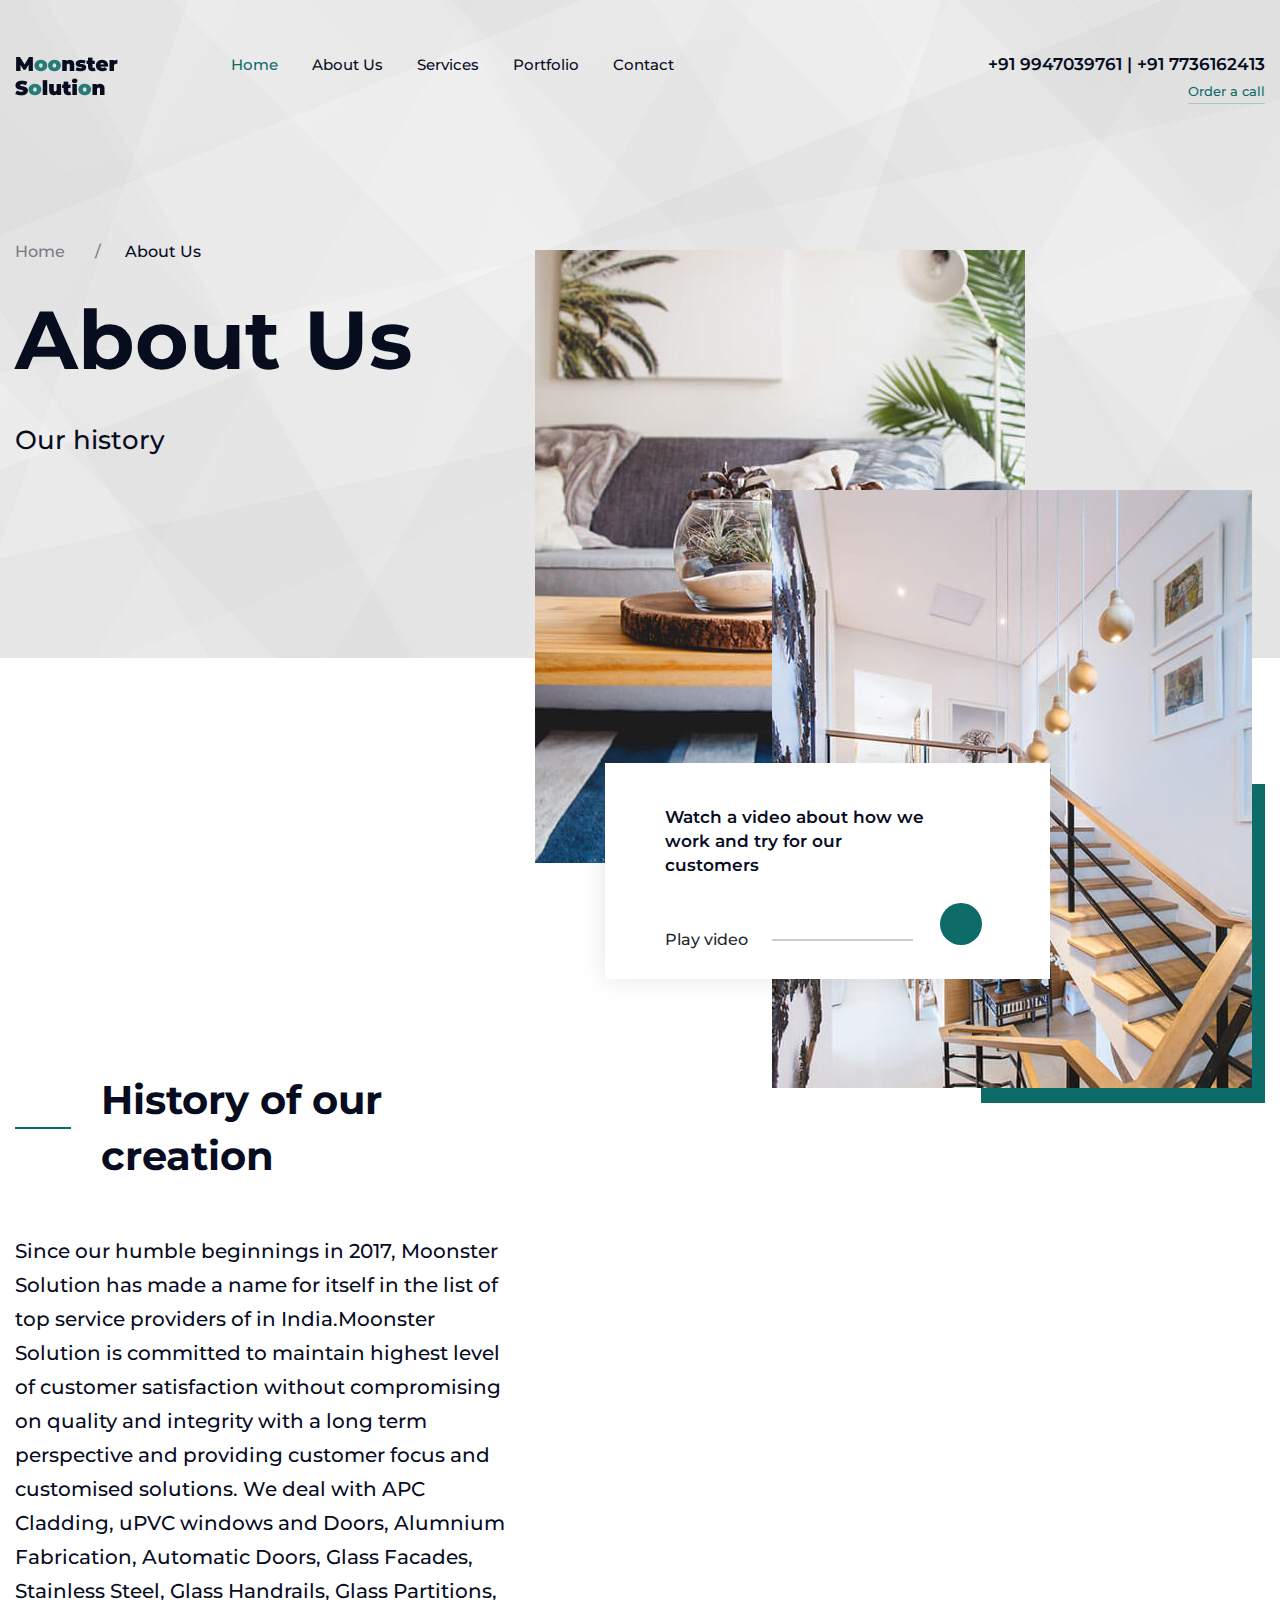
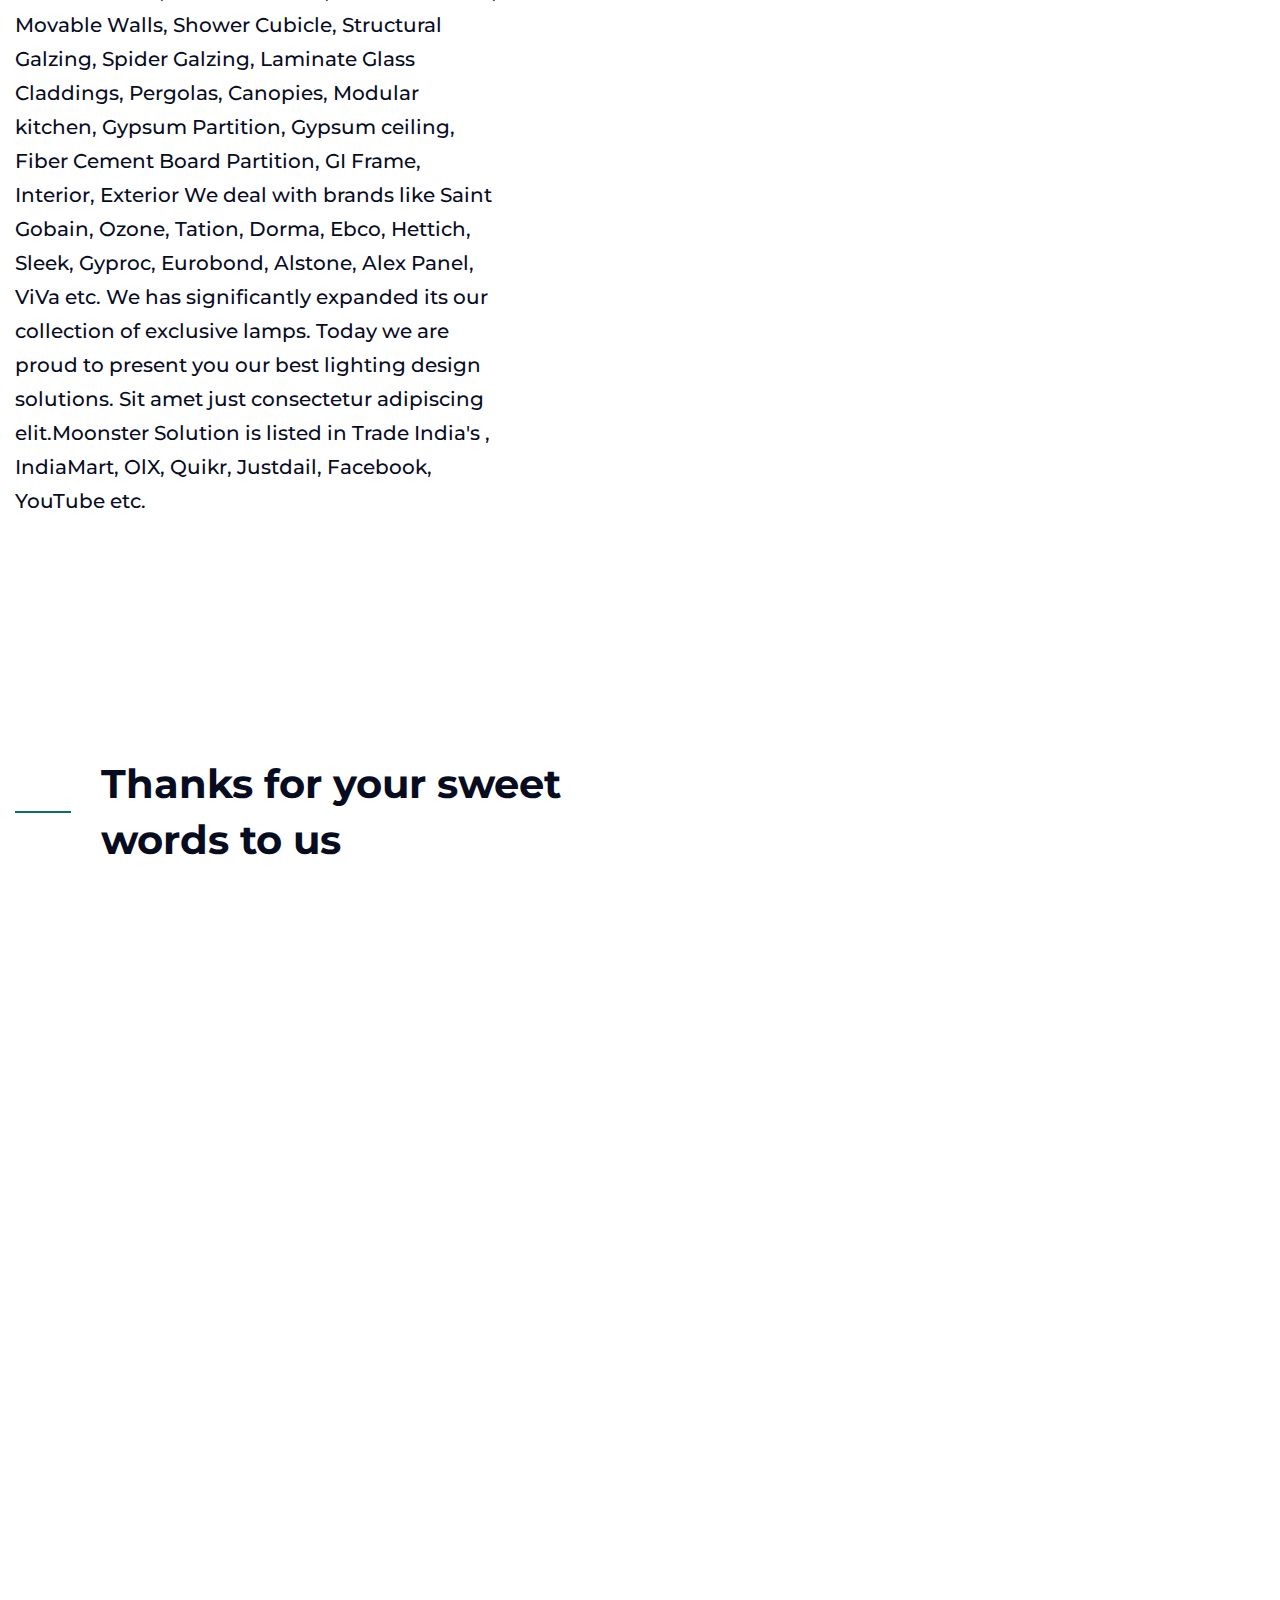
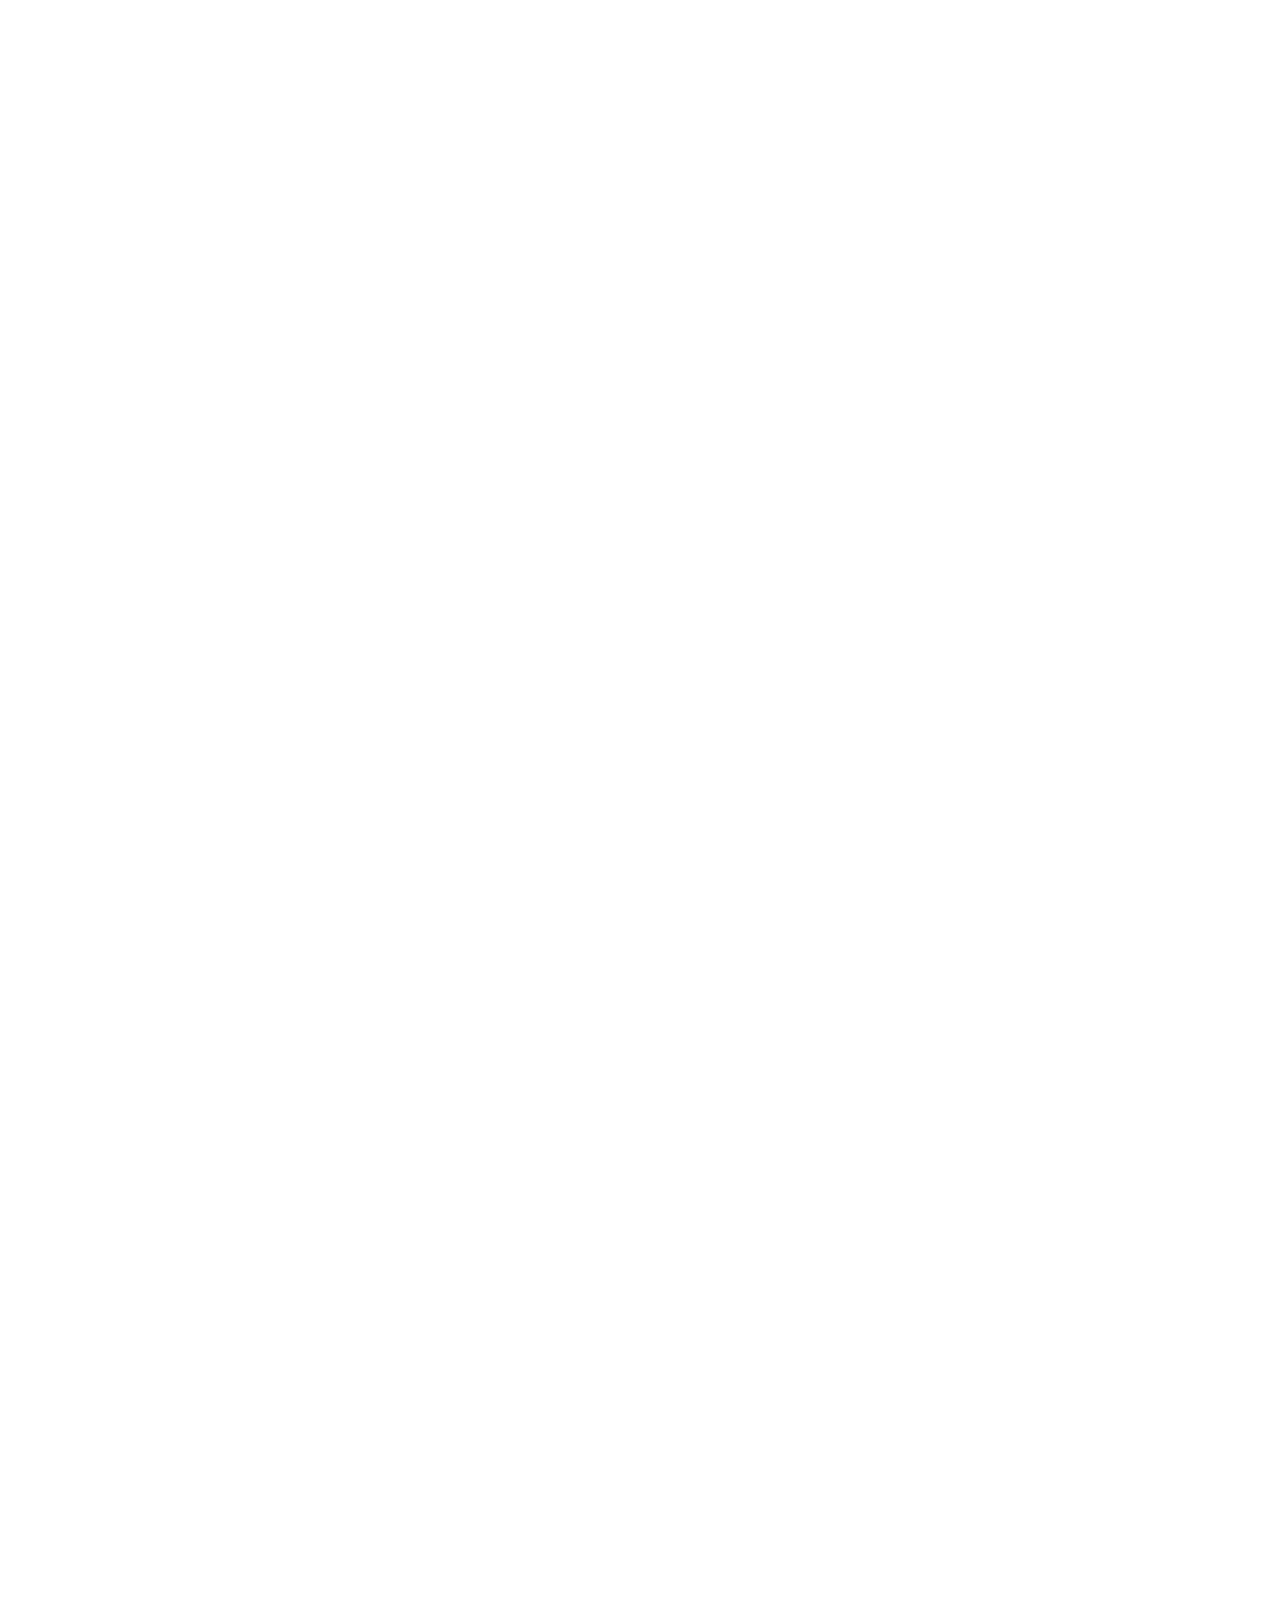
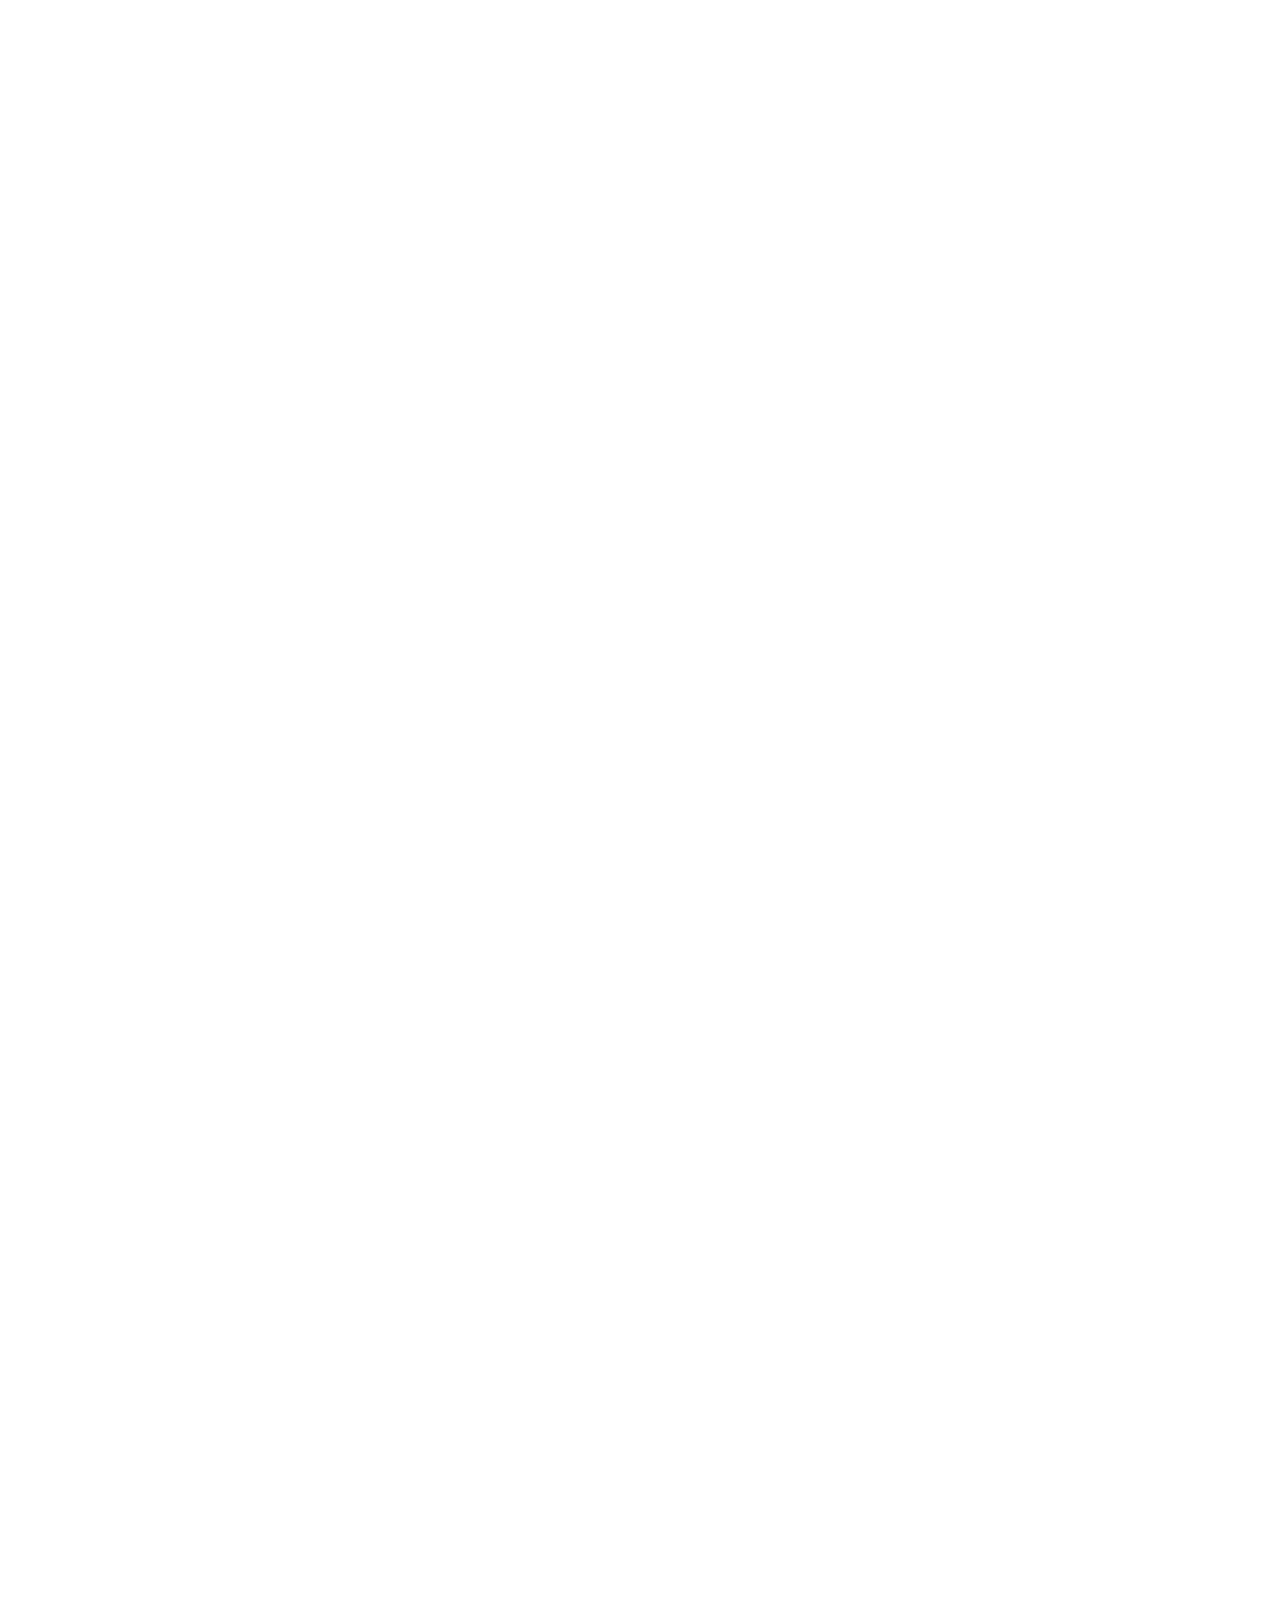
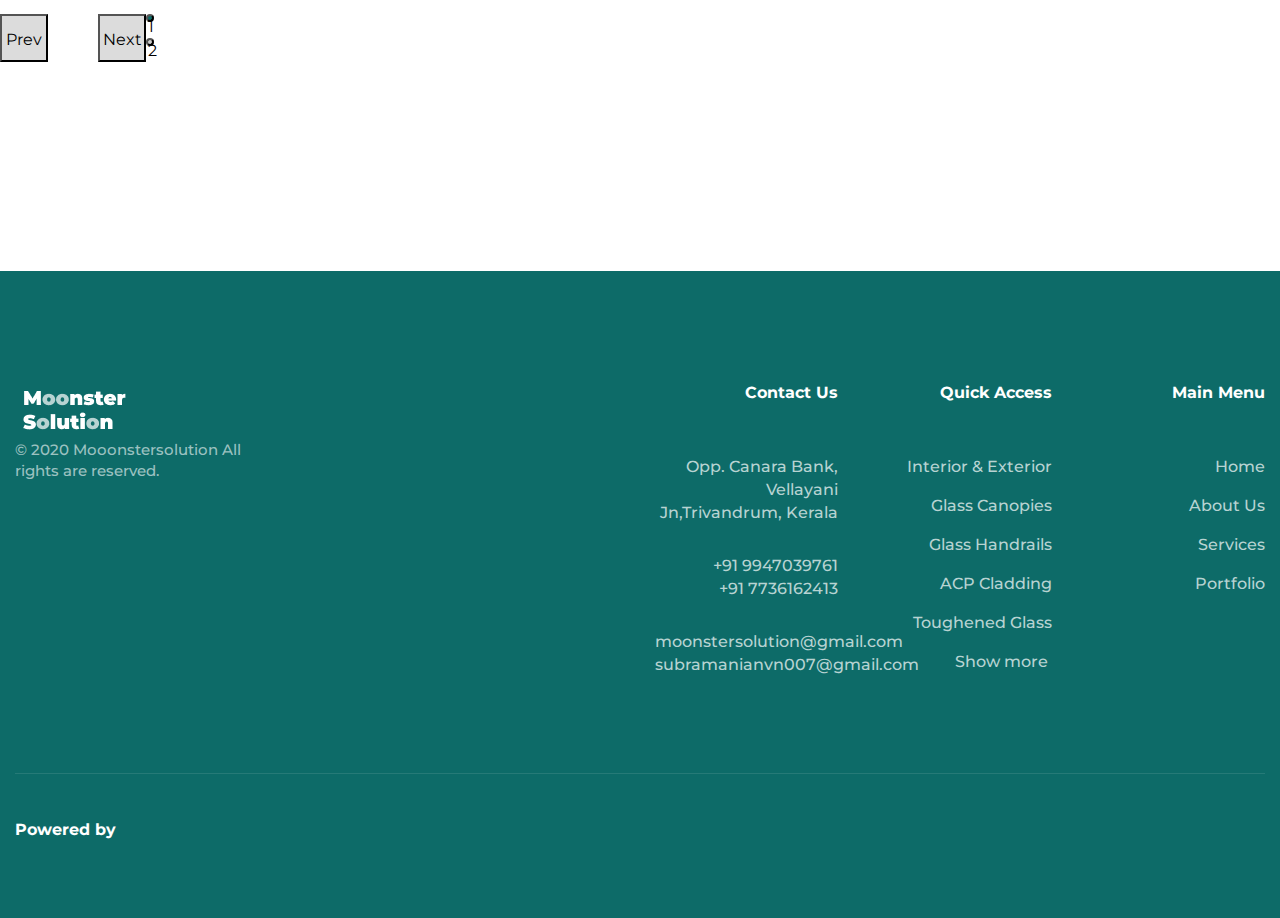
==== commit a1462791: "Update about.html" ====
--- a/about.html
+++ b/about.html
@@ -129,7 +129,7 @@
             <div class="container">
                 <div class="our-history">
                     <h3 class="sub-title">History of our creation</h3>
-                    <p>Since our humble beginnings in 2006, Moonster Solution has made a name for itself in the list of top service providers of in India.Moonster Solution is committed to maintain highest level of customer satisfaction without compromising
+                    <p>Since our humble beginnings in 2017, Moonster Solution has made a name for itself in the list of top service providers of in India.Moonster Solution is committed to maintain highest level of customer satisfaction without compromising
                         on quality and integrity with a long term perspective and providing customer focus and customised solutions. We deal with APC Cladding, uPVC windows and Doors, Alumnium Fabrication, Automatic Doors, Glass Facades, Stainless Steel,
                         Glass Handrails, Glass Partitions, Movable Walls, Shower Cubicle, Structural Galzing, Spider Galzing, Laminate Glass Claddings, Pergolas, Canopies, Modular kitchen, Gypsum Partition, Gypsum ceiling, Fiber Cement Board Partition,
                         GI Frame, Interior, Exterior We deal with brands like Saint Gobain, Ozone, Tation, Dorma, Ebco, Hettich, Sleek, Gyproc, Eurobond, Alstone, Alex Panel, ViVa etc. We has significantly expanded its our collection of exclusive lamps.
@@ -189,7 +189,7 @@
                                         <h3>Sara Kristian</h3>
                                     </div>
                                 </div>
-                                <p>"Pixelent designers made my home come true with perfect style and perfect combination, They are very professional and good quality work. I'm extremely satisfied with their work."</p>
+                                <p>"Moonster solution made my home come true with perfect style and perfect combination, They are very professional and good quality work. I'm extremely satisfied with their work."</p>
                                 <ul class="rating">
                                     <li><i class="la la-star"></i></li>
                                     <li><i class="la la-star"></i></li>
@@ -318,4 +318,4 @@
 
 </body>
 
-</html>+</html>
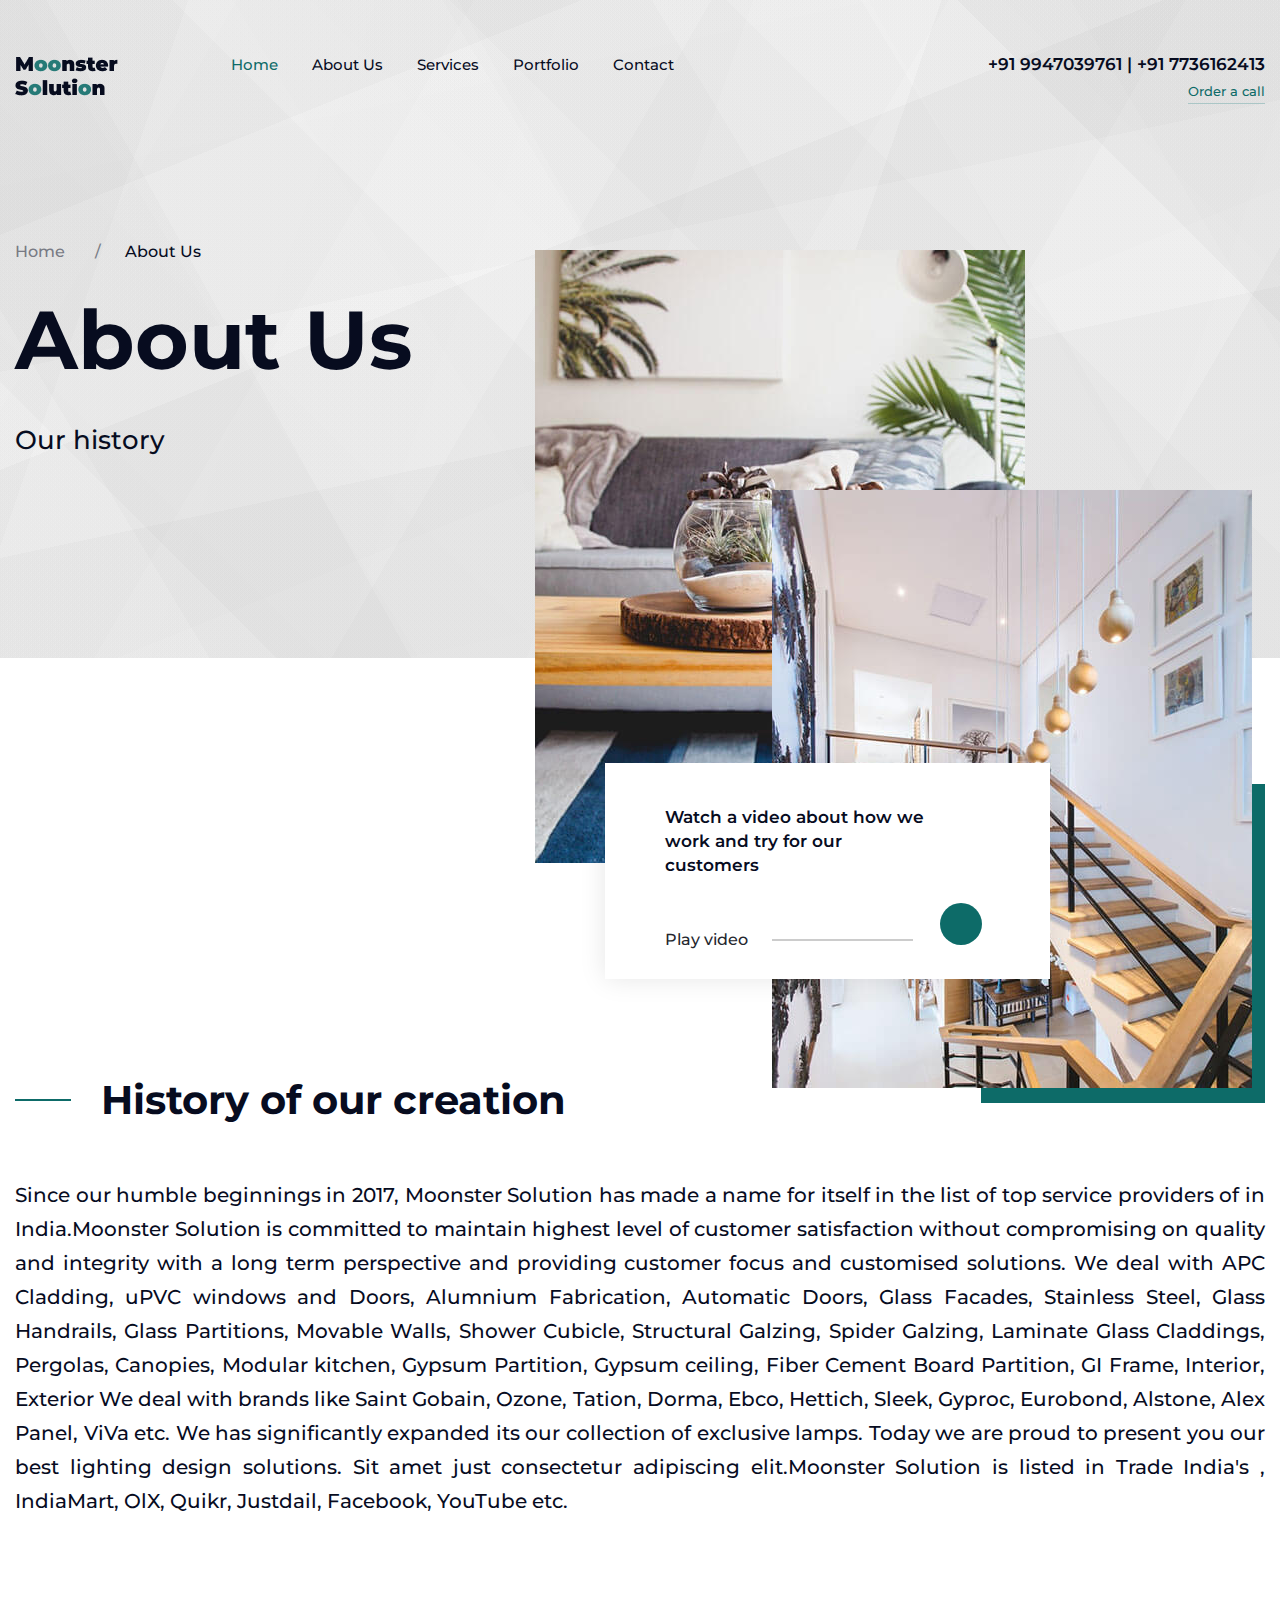
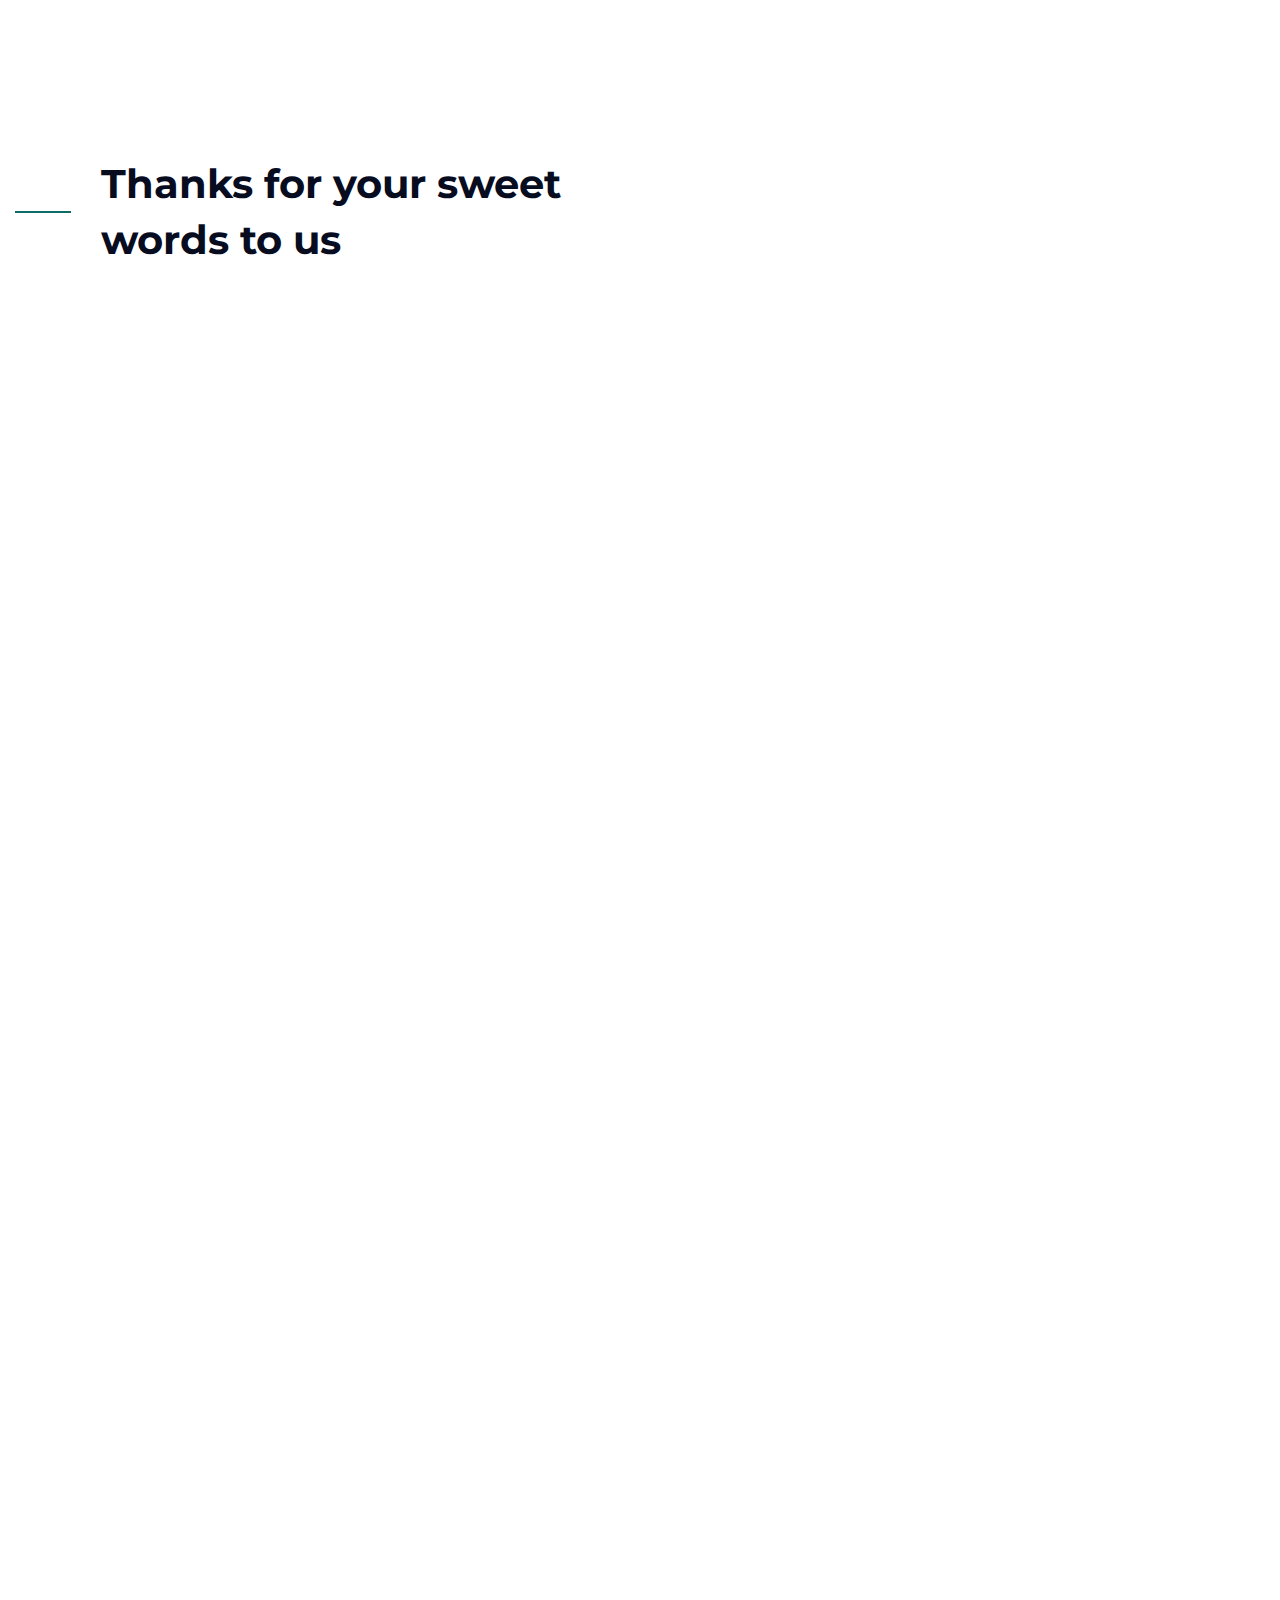
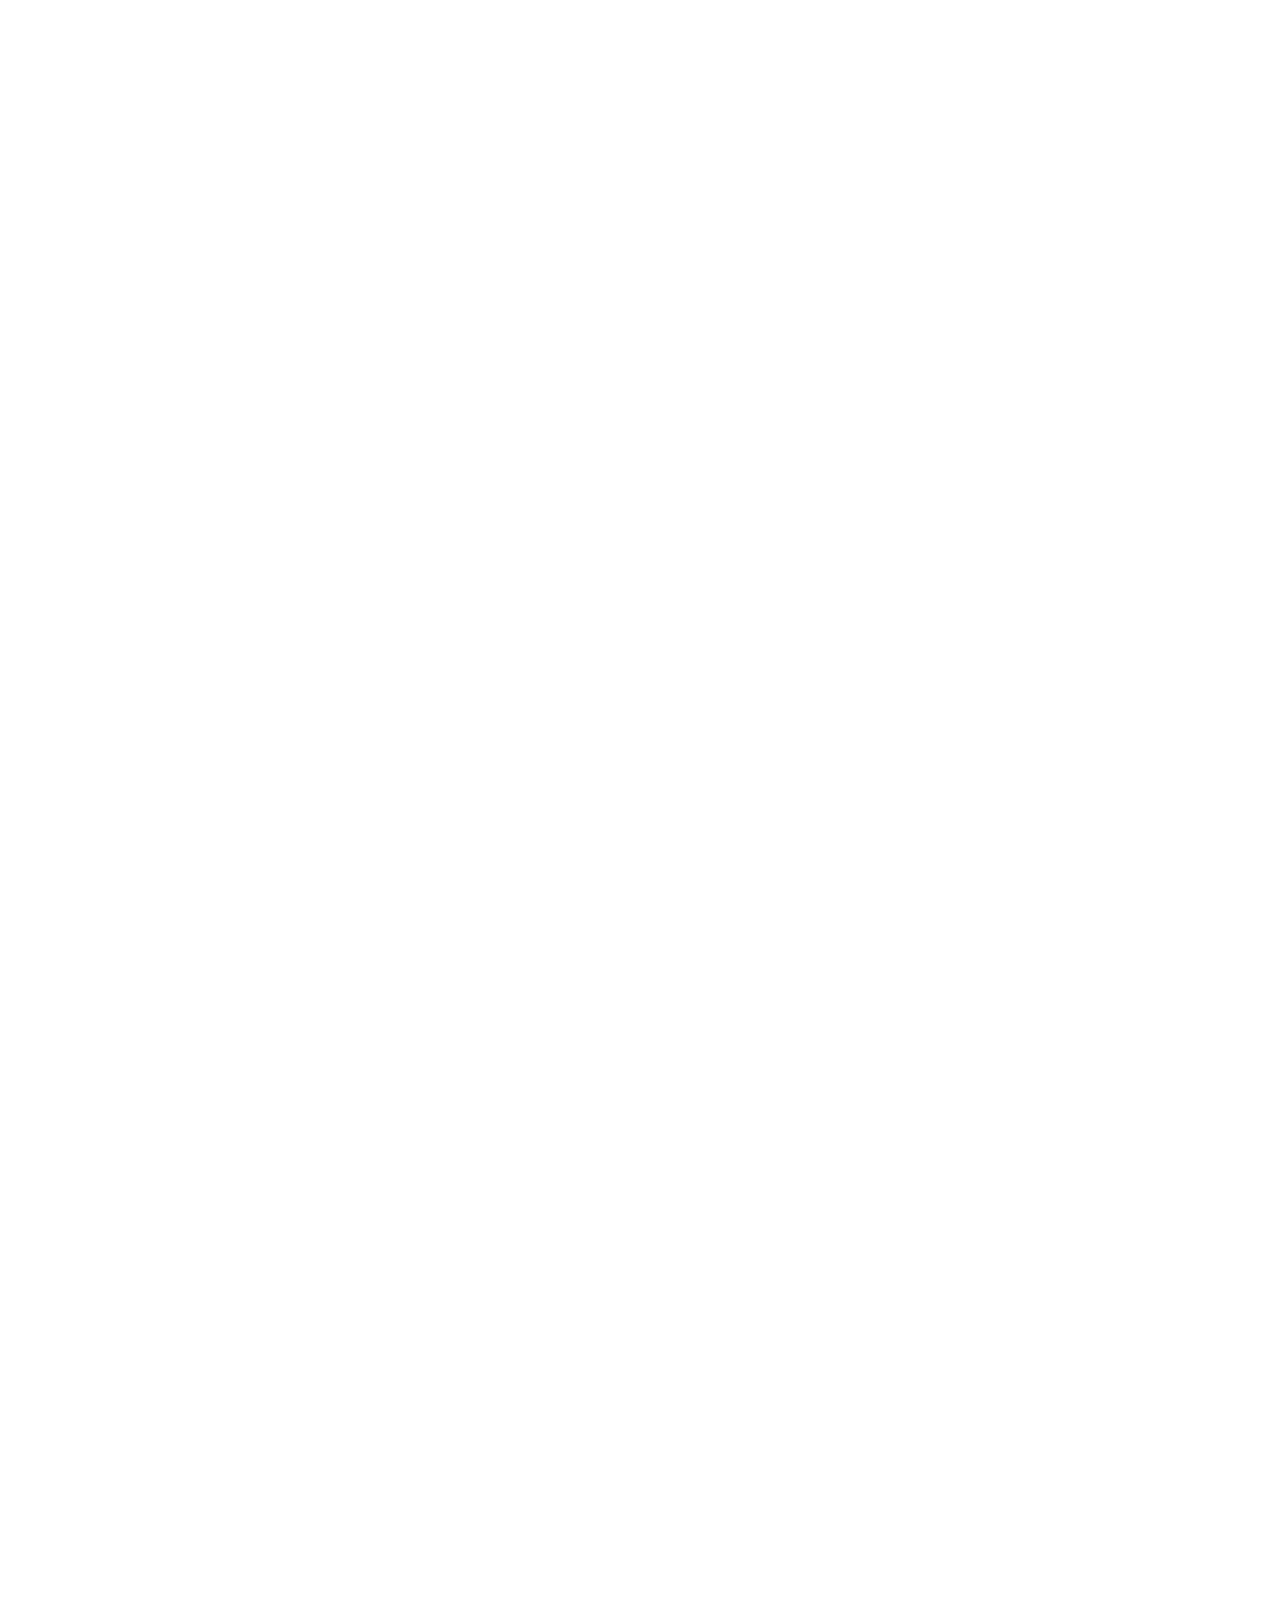
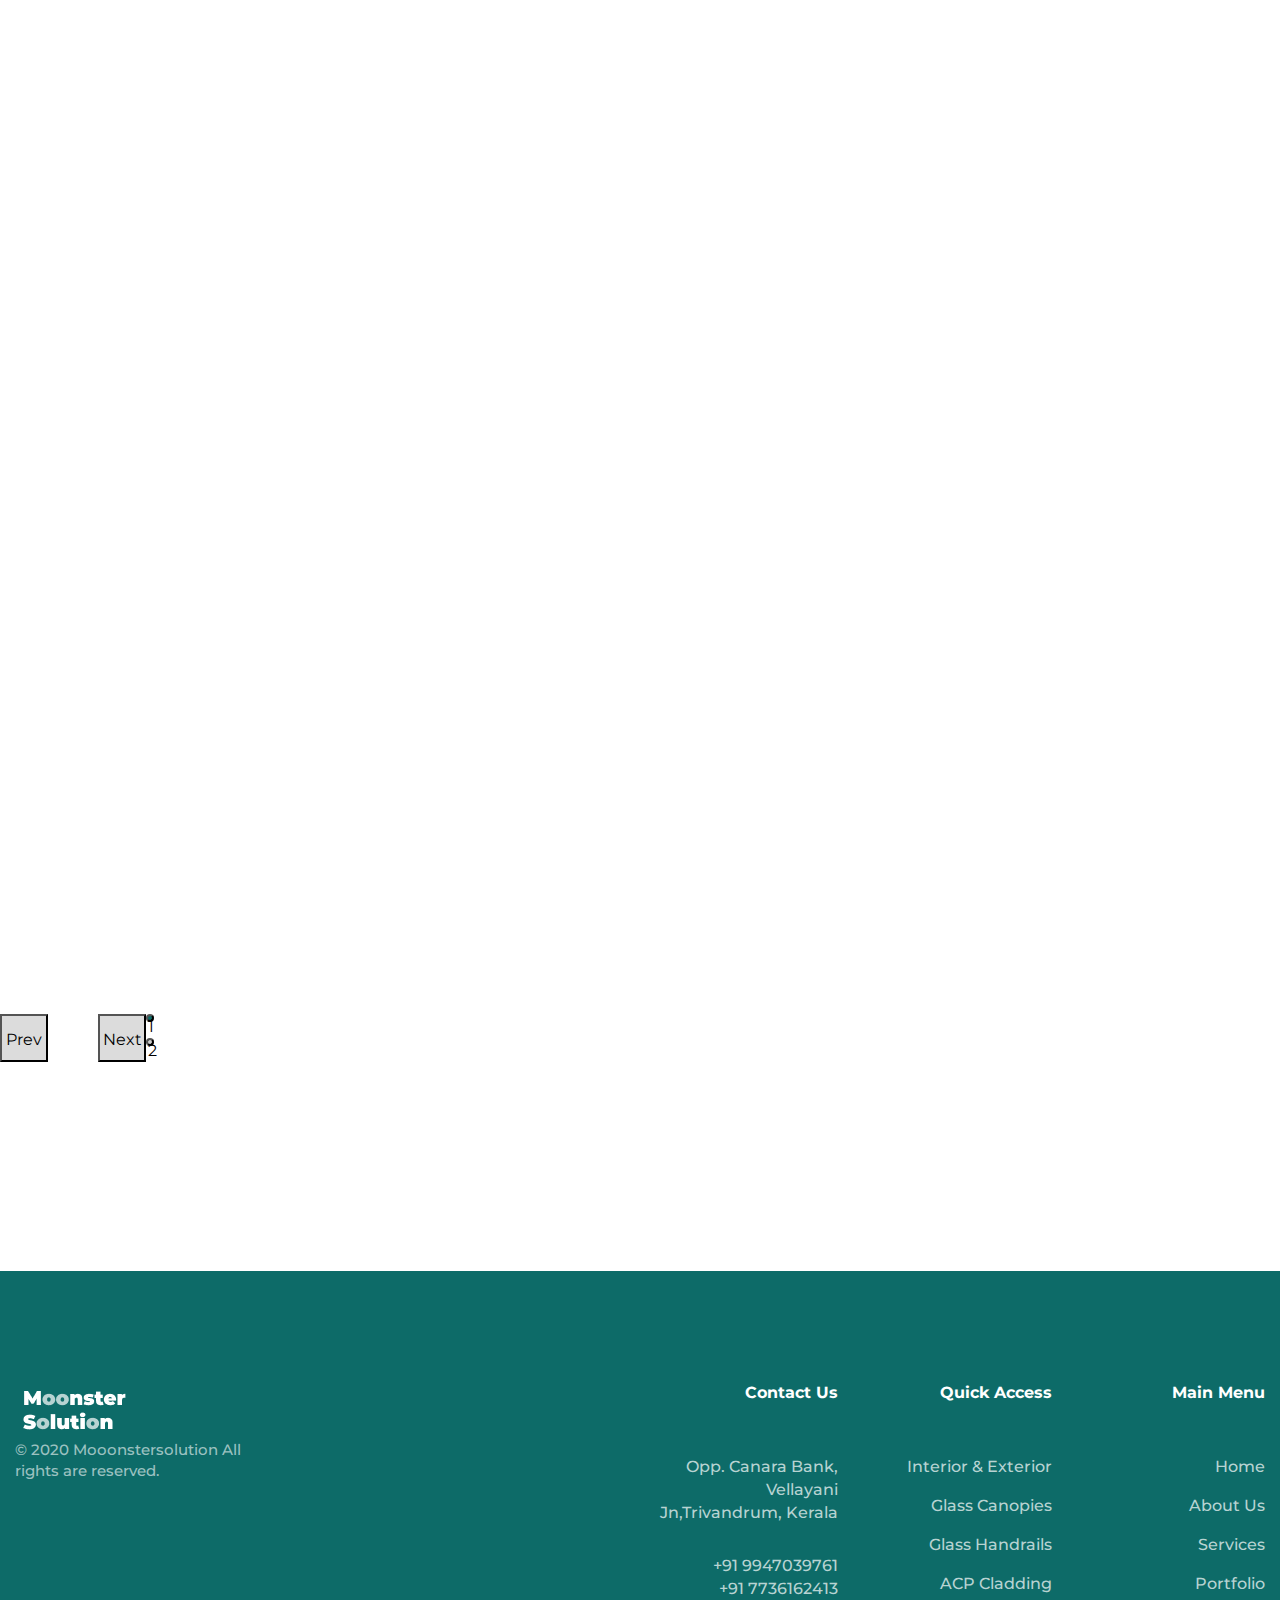
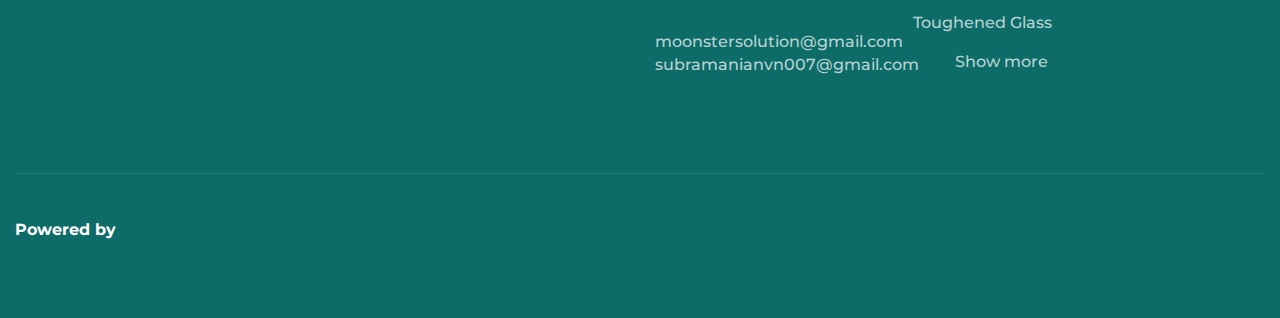
==== commit c2182d1d: "Update about.html" ====
--- a/about.html
+++ b/about.html
@@ -129,7 +129,7 @@
             <div class="container">
                 <div class="our-history">
                     <h3 class="sub-title">History of our creation</h3>
-                    <p>Since our humble beginnings in 2017, Moonster Solution has made a name for itself in the list of top service providers of in India.Moonster Solution is committed to maintain highest level of customer satisfaction without compromising
+                    <p class="text-justify">Since our humble beginnings in 2017, Moonster Solution has made a name for itself in the list of top service providers of in India.Moonster Solution is committed to maintain highest level of customer satisfaction without compromising
                         on quality and integrity with a long term perspective and providing customer focus and customised solutions. We deal with APC Cladding, uPVC windows and Doors, Alumnium Fabrication, Automatic Doors, Glass Facades, Stainless Steel,
                         Glass Handrails, Glass Partitions, Movable Walls, Shower Cubicle, Structural Galzing, Spider Galzing, Laminate Glass Claddings, Pergolas, Canopies, Modular kitchen, Gypsum Partition, Gypsum ceiling, Fiber Cement Board Partition,
                         GI Frame, Interior, Exterior We deal with brands like Saint Gobain, Ozone, Tation, Dorma, Ebco, Hettich, Sleek, Gyproc, Eurobond, Alstone, Alex Panel, ViVa etc. We has significantly expanded its our collection of exclusive lamps.
--- a/assets/css/style.css
+++ b/assets/css/style.css
@@ -1834,7 +1834,7 @@
 /* OUR HISTORY SECTION */
 
 .our-history {
-    max-width: 490px;
+    width: 100%;
     margin-bottom: -10px;
 }
 
@@ -3551,4 +3551,4 @@
 
 .text-info {
     color: #fff !important;
-}+}
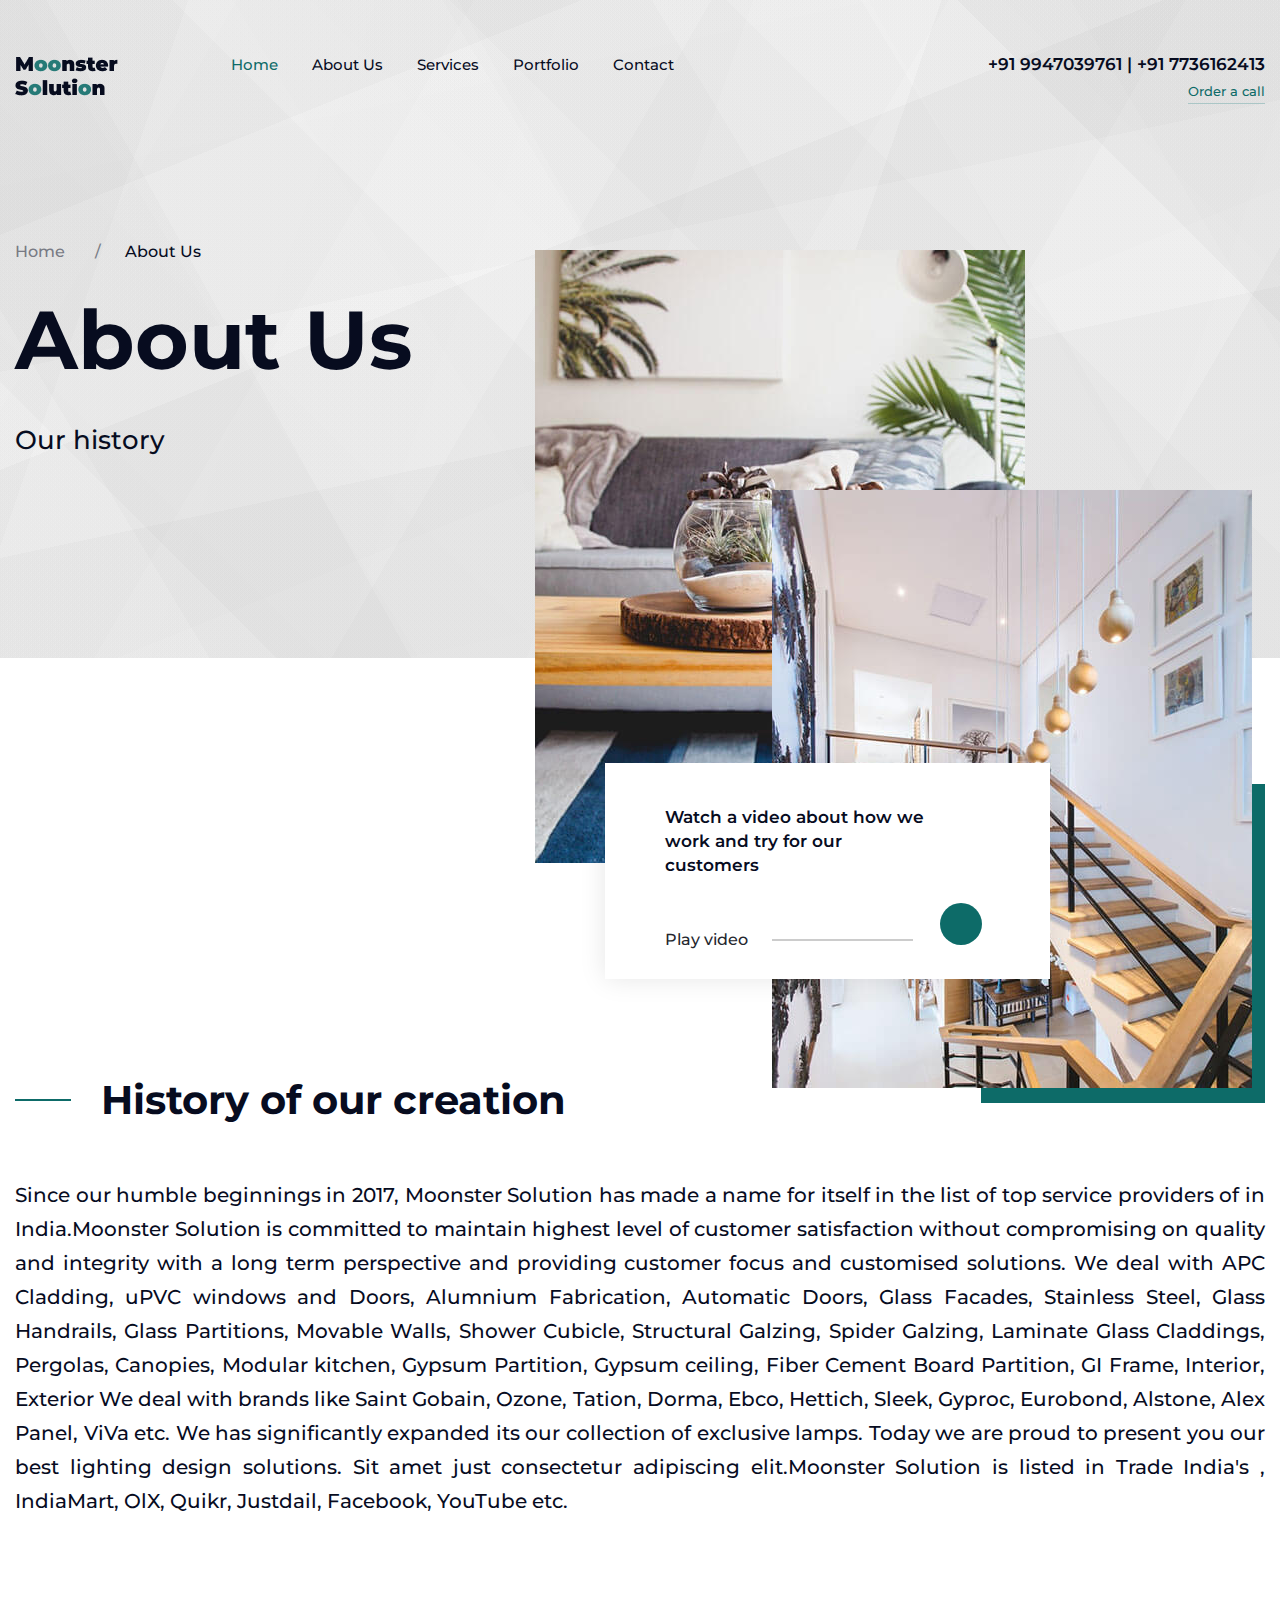
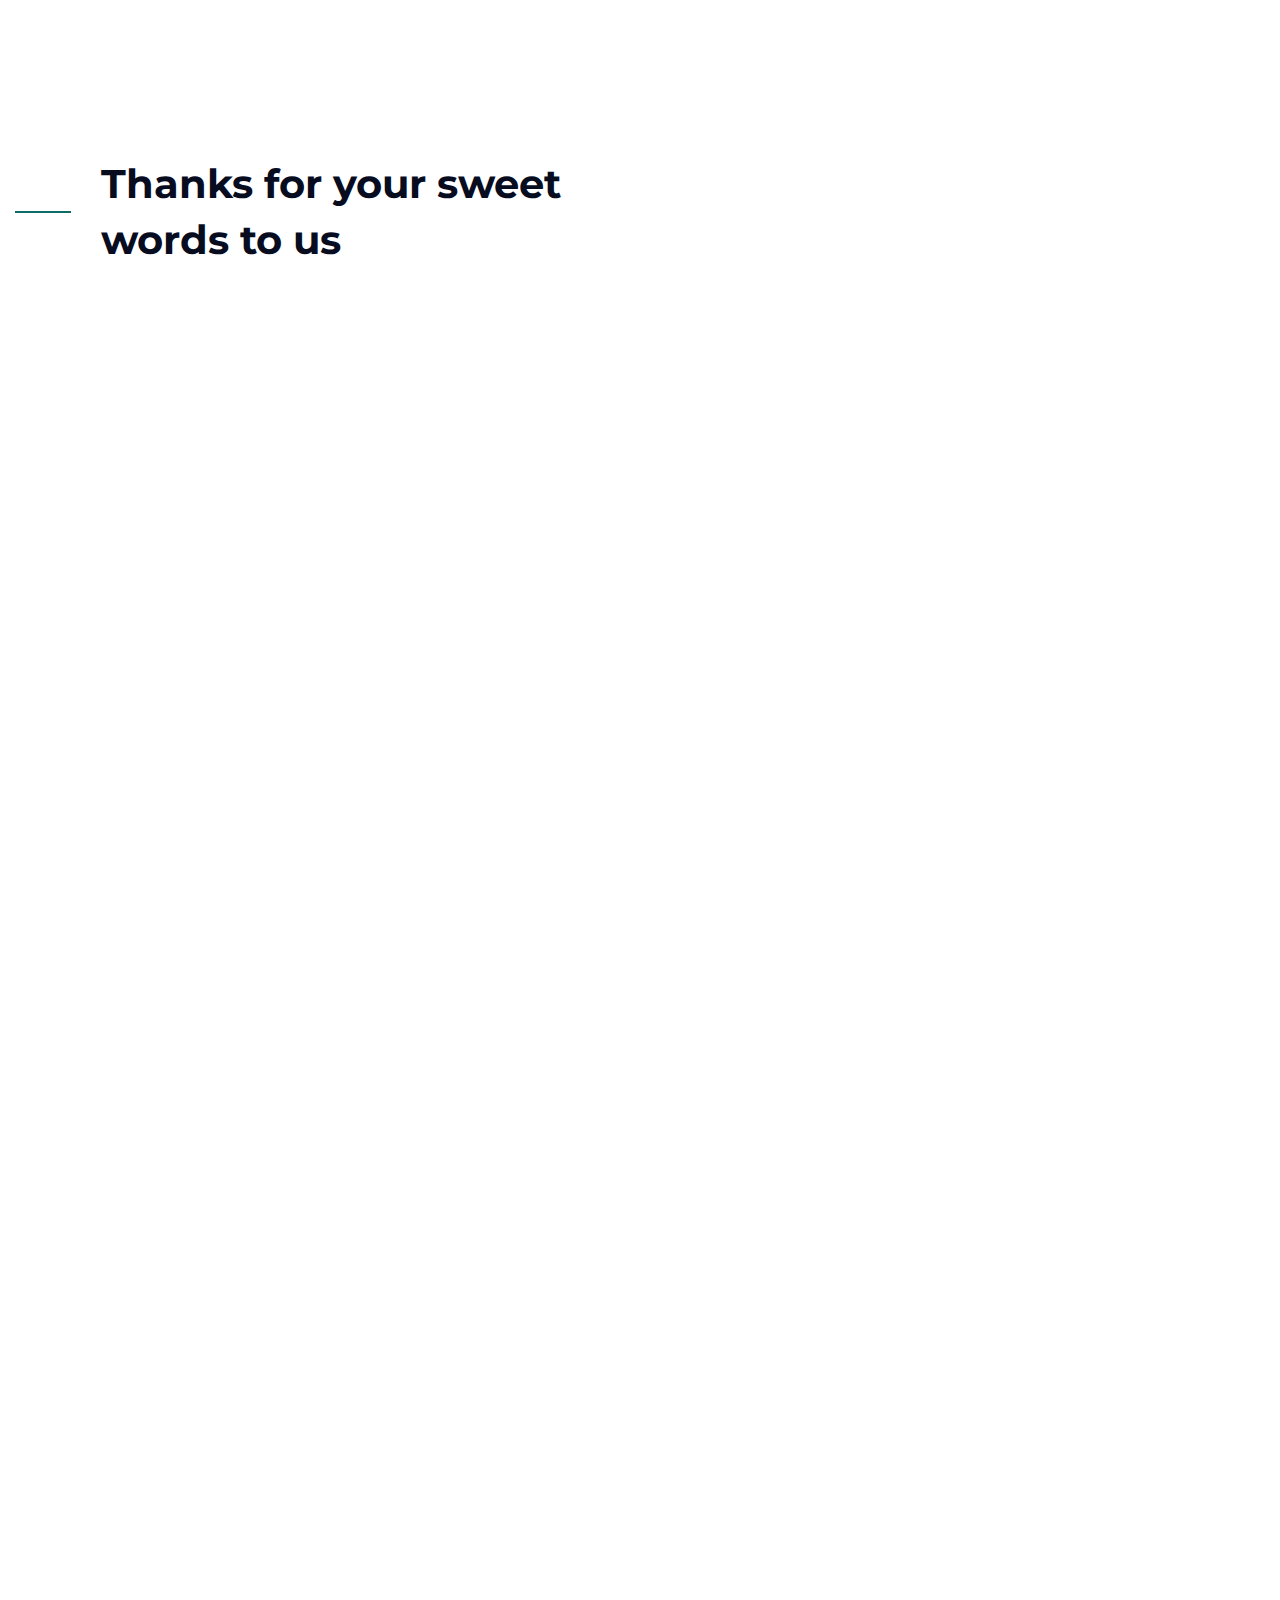
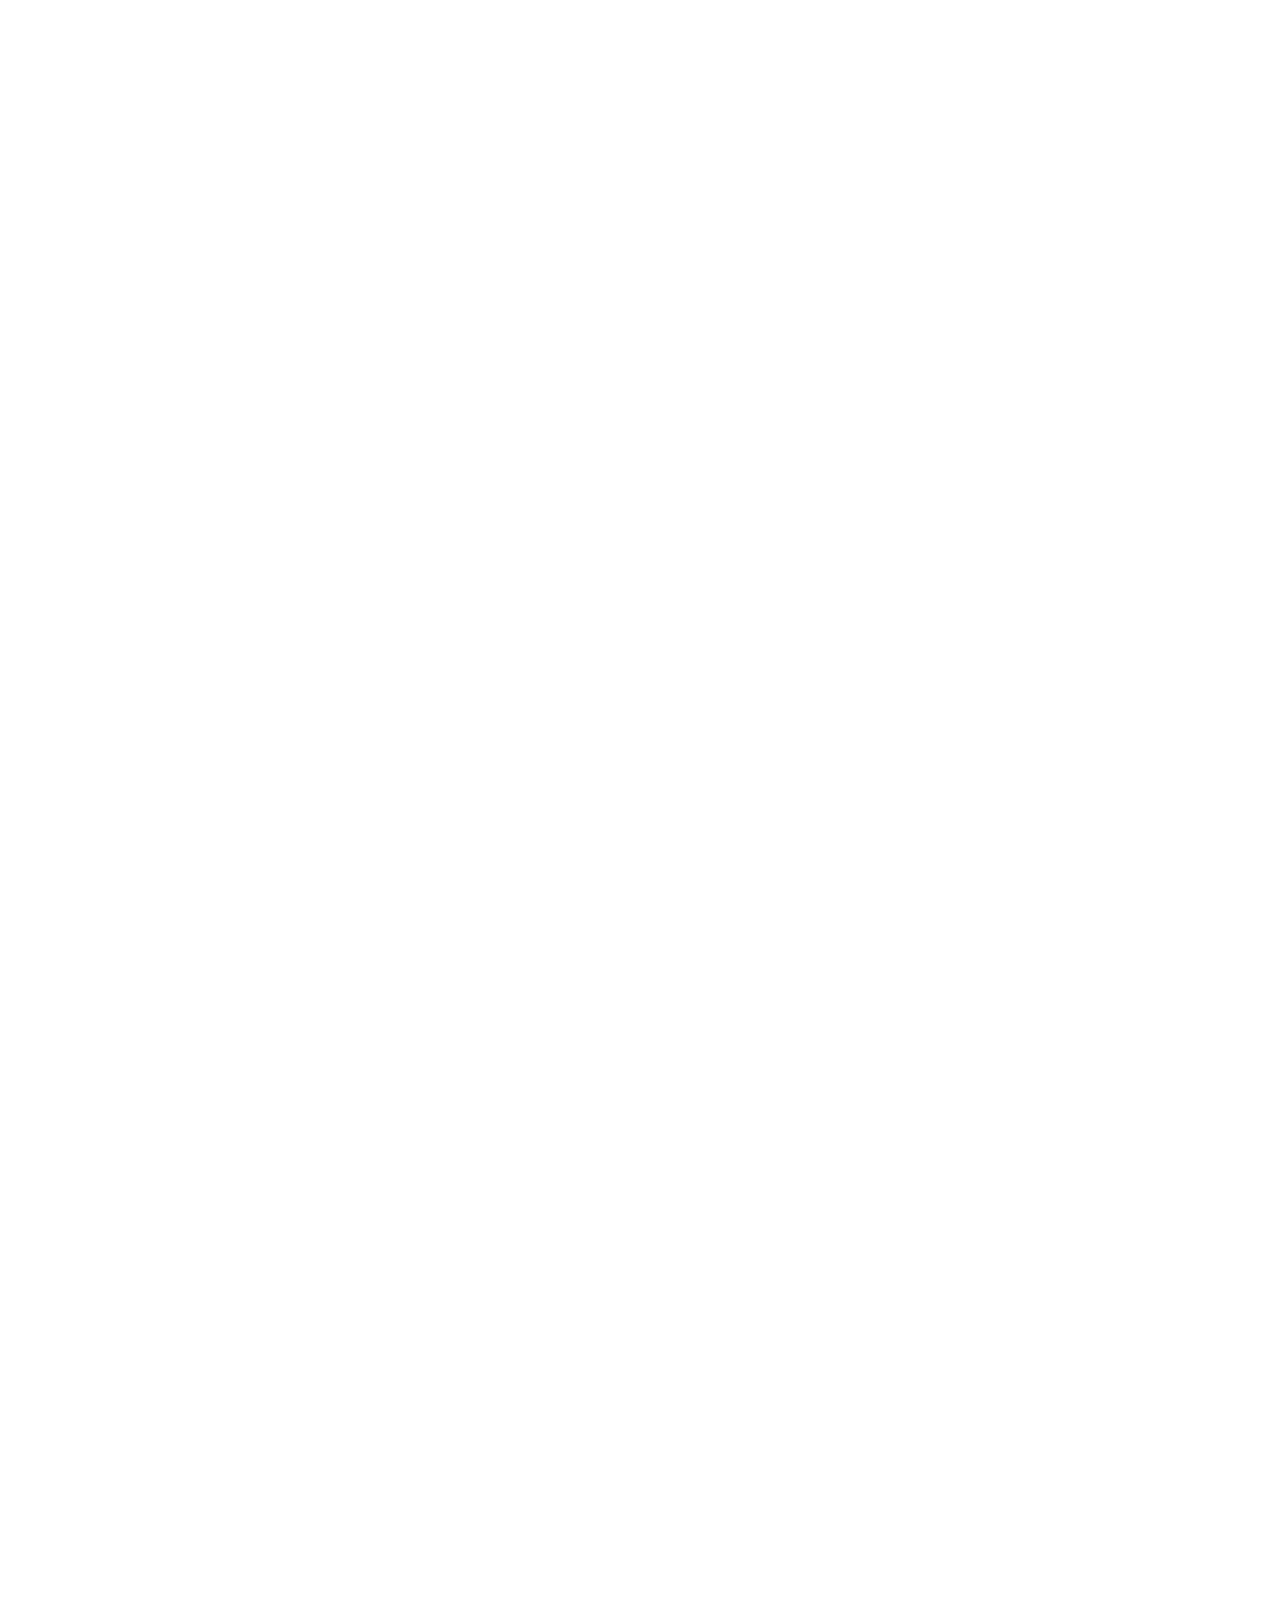
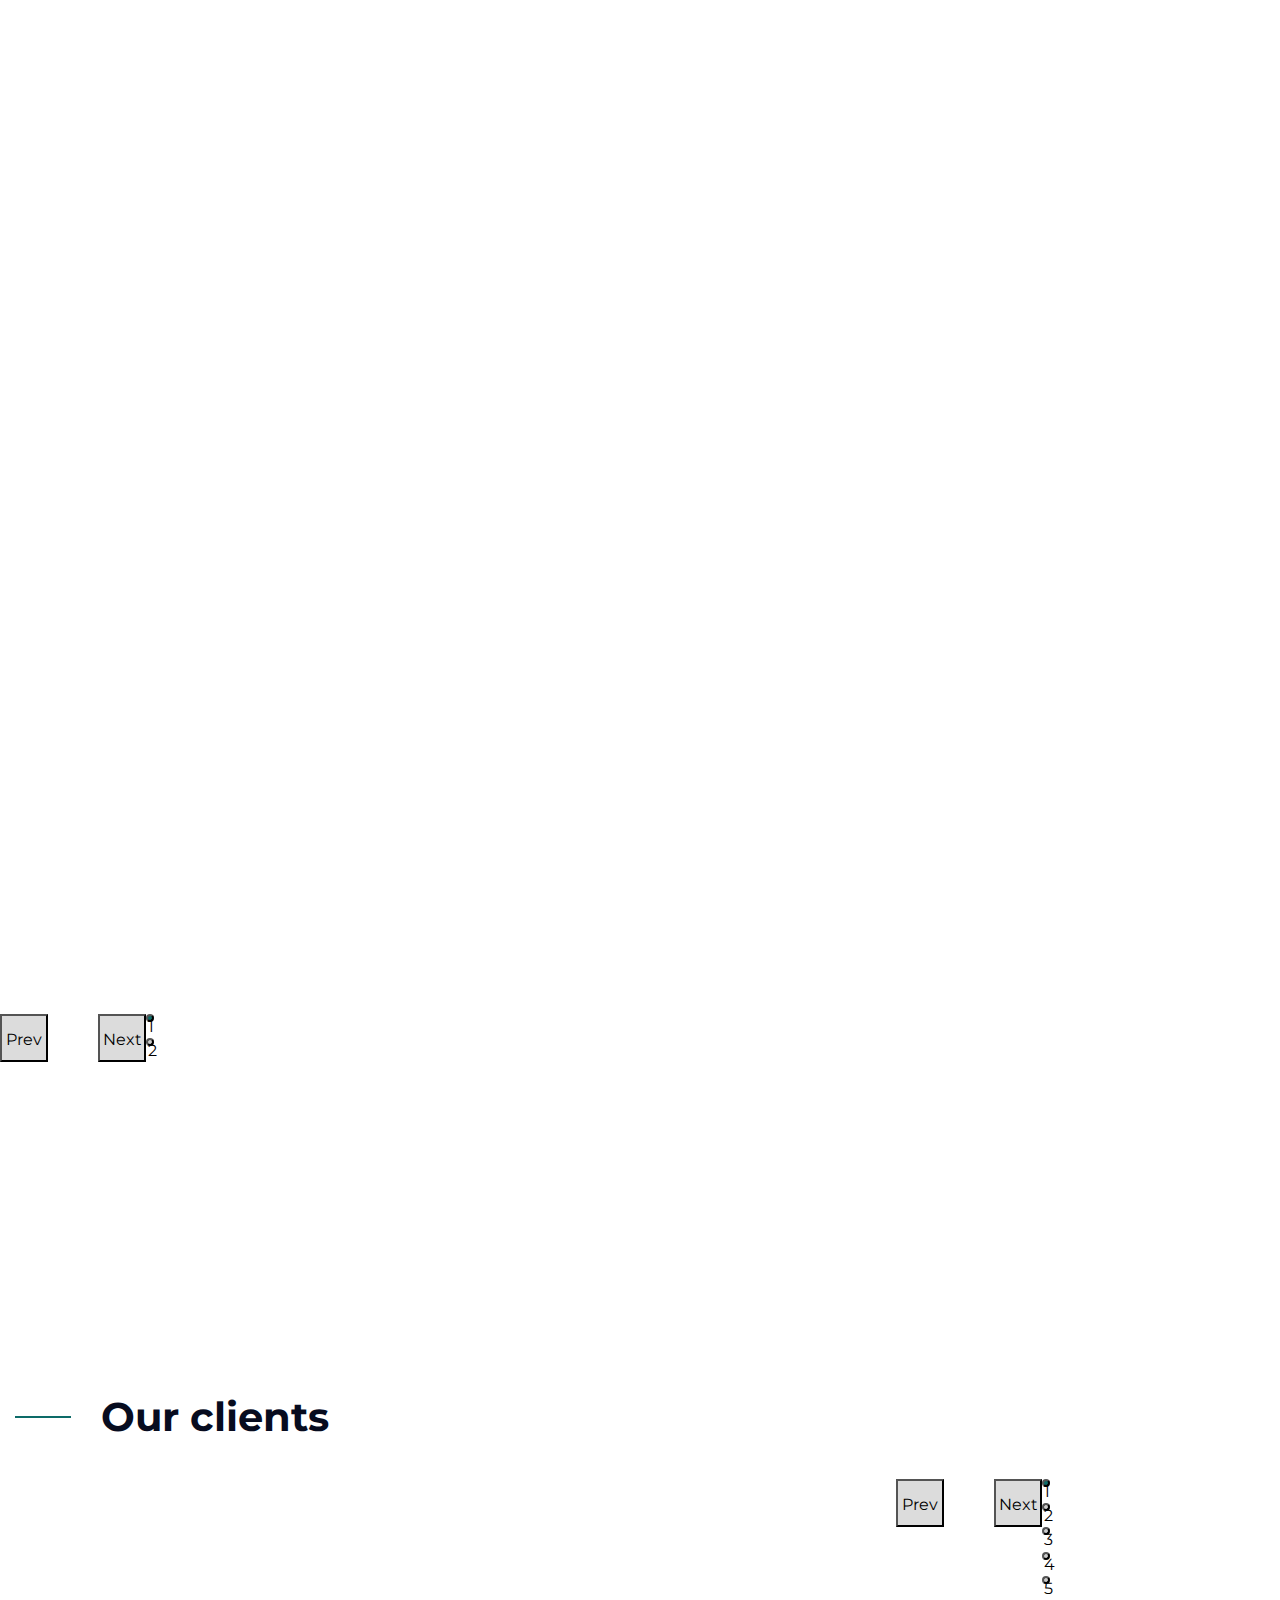
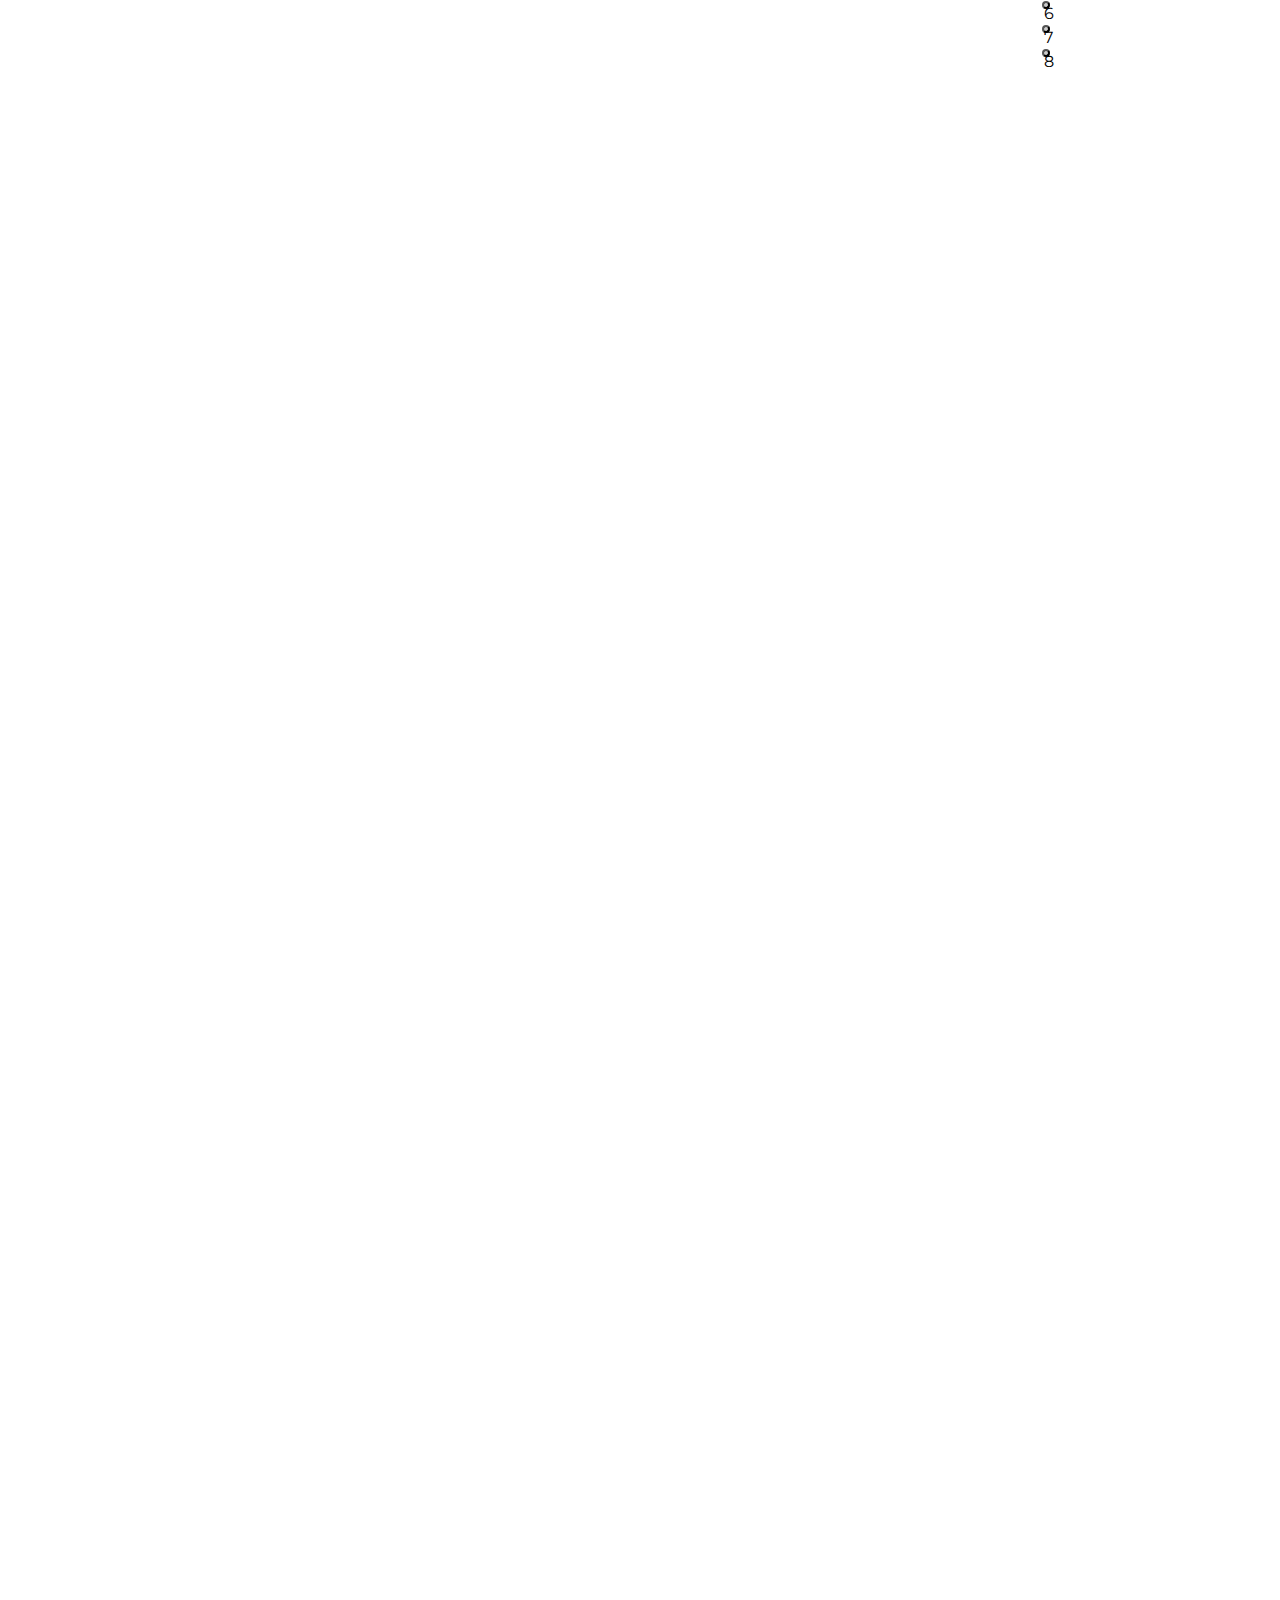
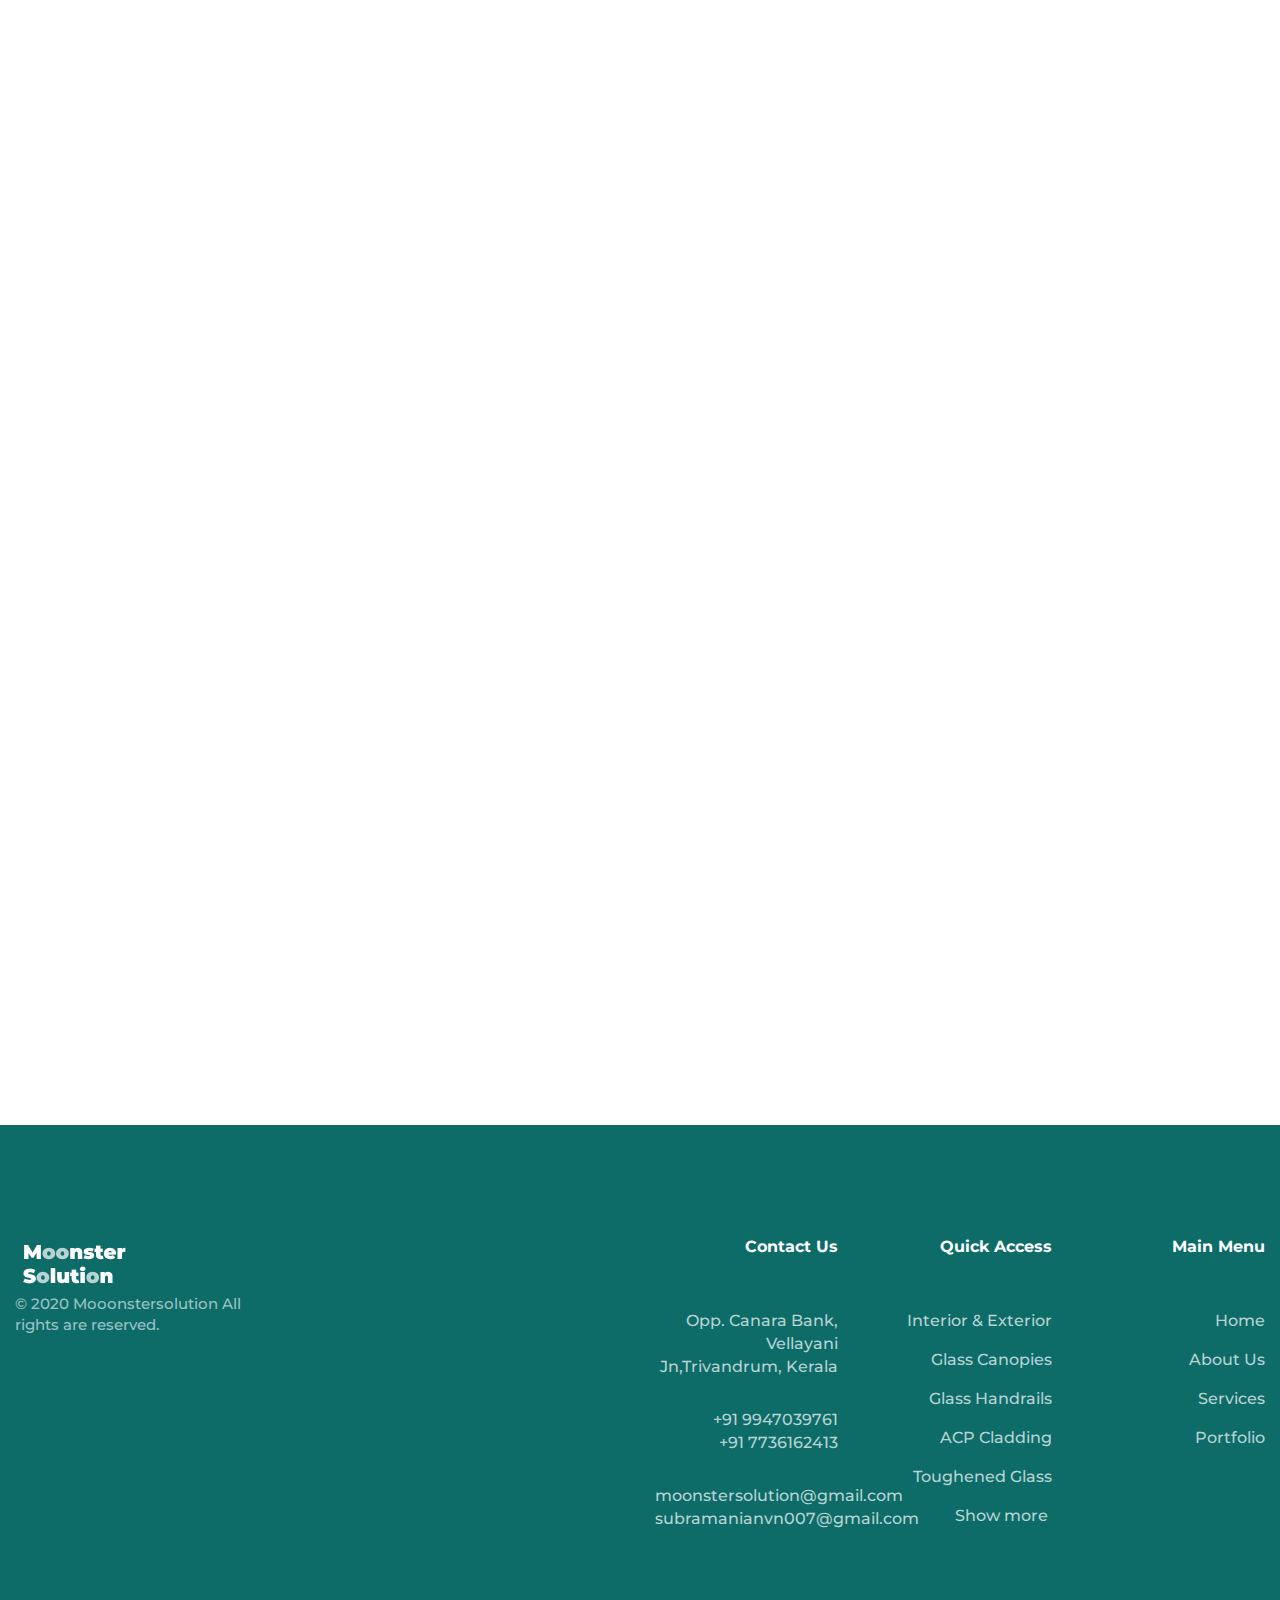
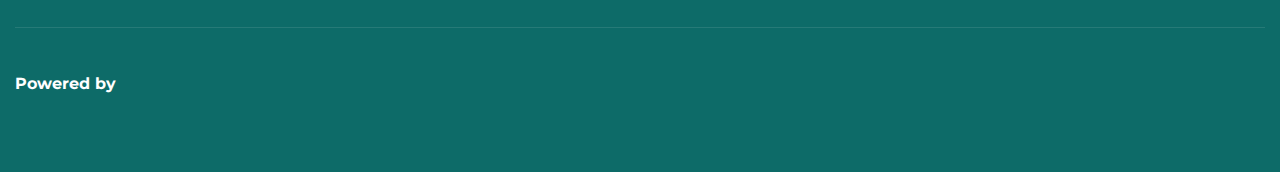
==== commit a06464a5: "Update about.html" ====
--- a/about.html
+++ b/about.html
@@ -223,7 +223,80 @@
                 <!--testimonial-section end-->
             </div>
         </section>
-
+ <!--Brands we worked together-->
+        <section class="block testi-section">
+            <div class="container">
+                <div class="section-title">
+                    <h3 class="sub-title">Our clients</h3>
+                </div>
+
+                <div class="testimonial-section">
+                    <div class="row testi-carousel">
+                        <div class="col-lg-4">
+                            <div class="testi-slide">
+                                <img class="img-fluid" src="assets/images/co1.jpg" />
+                            </div>
+
+                        </div>
+                        <div class="col-lg-4">
+                            <div class="testi-slide">
+                                <img class="img-fluid" src="assets/images/co2.jpg" />
+                            </div>
+
+                        </div>
+                        <div class="col-lg-4">
+                            <div class="testi-slide">
+                                <img class="img-fluid" src="assets/images/co3.jpg" />
+                            </div>
+
+                        </div>
+                        <div class="col-lg-4">
+                            <div class="testi-slide">
+                                <img class="img-fluid" src="assets/images/co4.jpg" />
+                            </div>
+
+                        </div>
+                        <div class="col-lg-4">
+                            <div class="testi-slide">
+                                <img class="img-fluid" src="assets/images/co4.jpg" />
+                            </div>
+
+                        </div>
+                        <div class="col-lg-4">
+                            <div class="testi-slide">
+                                <img class="img-fluid" src="assets/images/co5.jpg" />
+                            </div>
+
+                        </div>
+                        <div class="col-lg-4">
+                            <div class="testi-slide">
+                                <img class="img-fluid" src="assets/images/co6.jpg" />
+                            </div>
+
+                        </div>
+                        <div class="col-lg-4">
+                            <div class="testi-slide">
+                                <img class="img-fluid" src="assets/images/co7.jpg" />
+                            </div>
+
+                        </div>
+                        <div class="col-lg-4">
+                            <div class="testi-slide">
+                                <img class="img-fluid" src="assets/images/co8.jpg" />
+                            </div>
+
+                        </div>
+                        <div class="col-lg-4">
+                            <div class="testi-slide">
+                                <img class="img-fluid" src="assets/images/co9.jpg" />
+                            </div>
+
+                        </div>
+                    </div>
+                </div>
+                <!--Brands we worked together ends-->
+            </div>
+        </section>
         <footer>
             <div class="container">
                 <div class="top-footer">
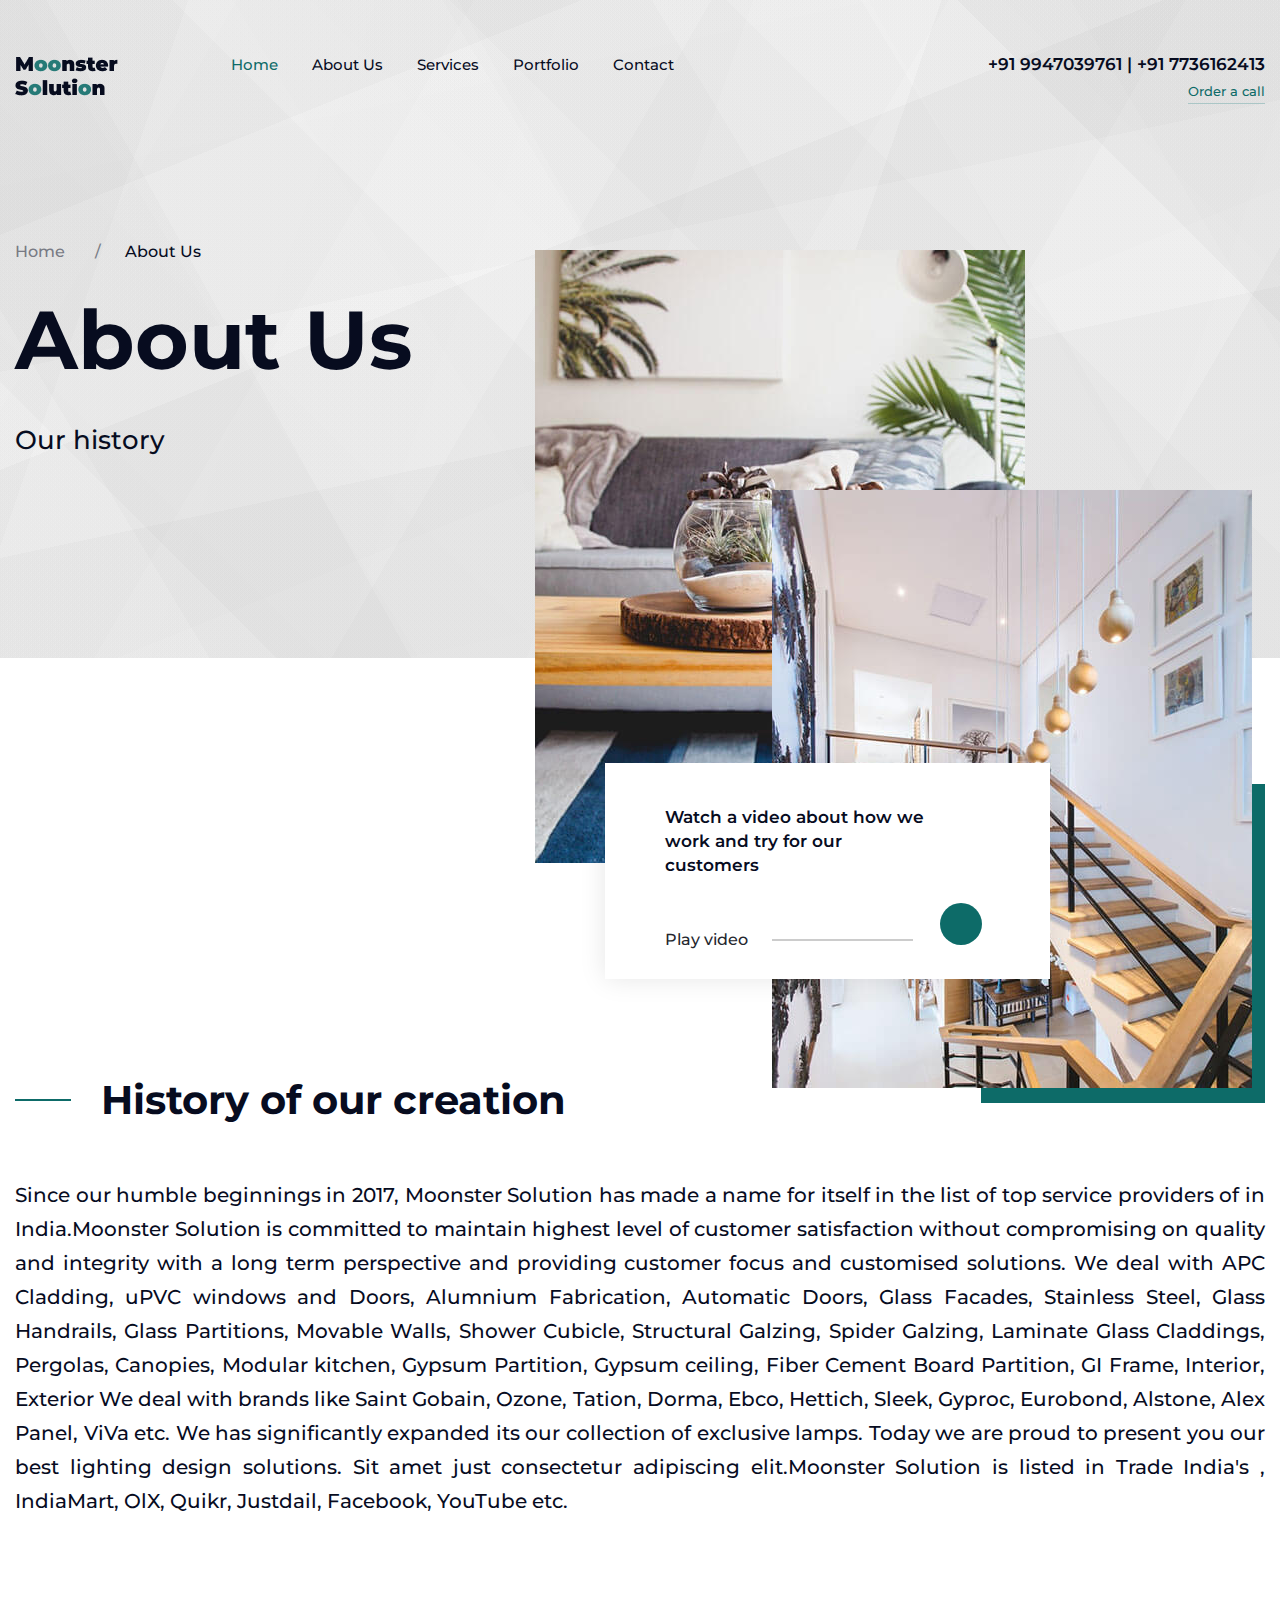
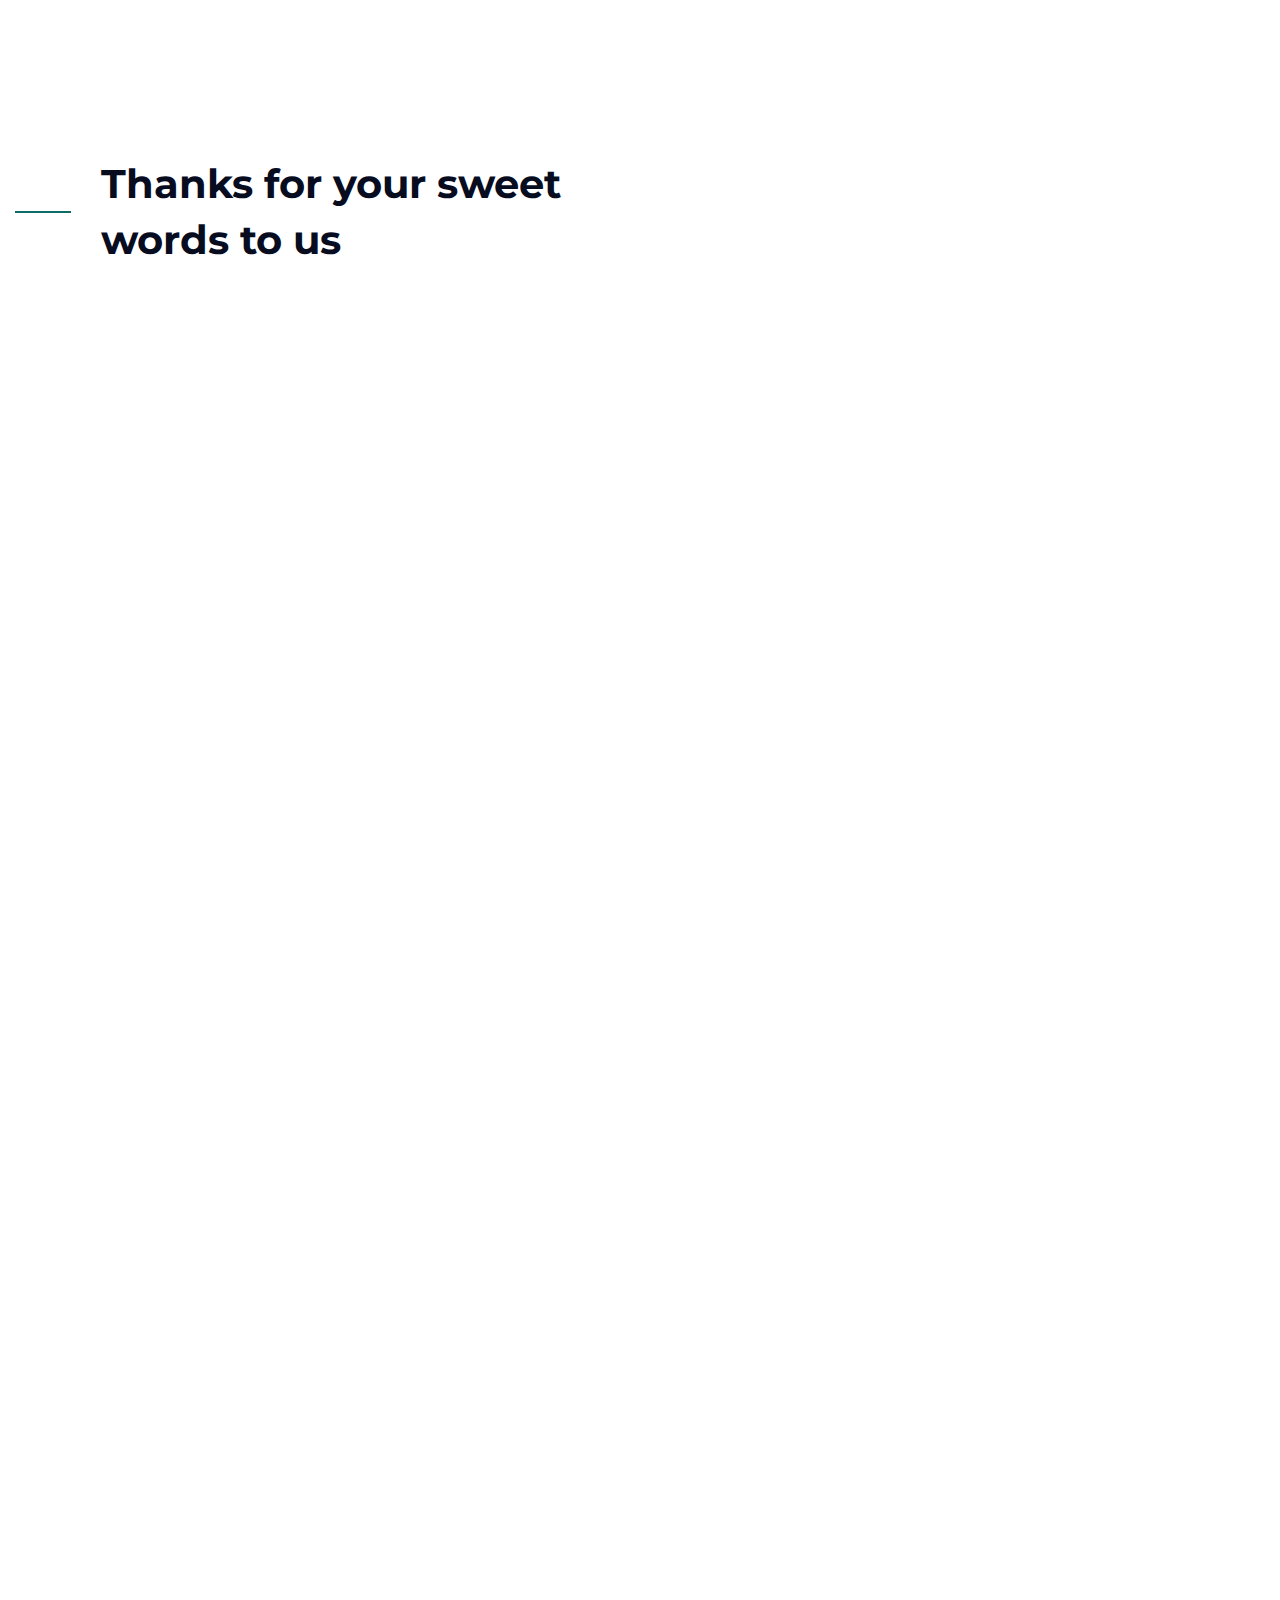
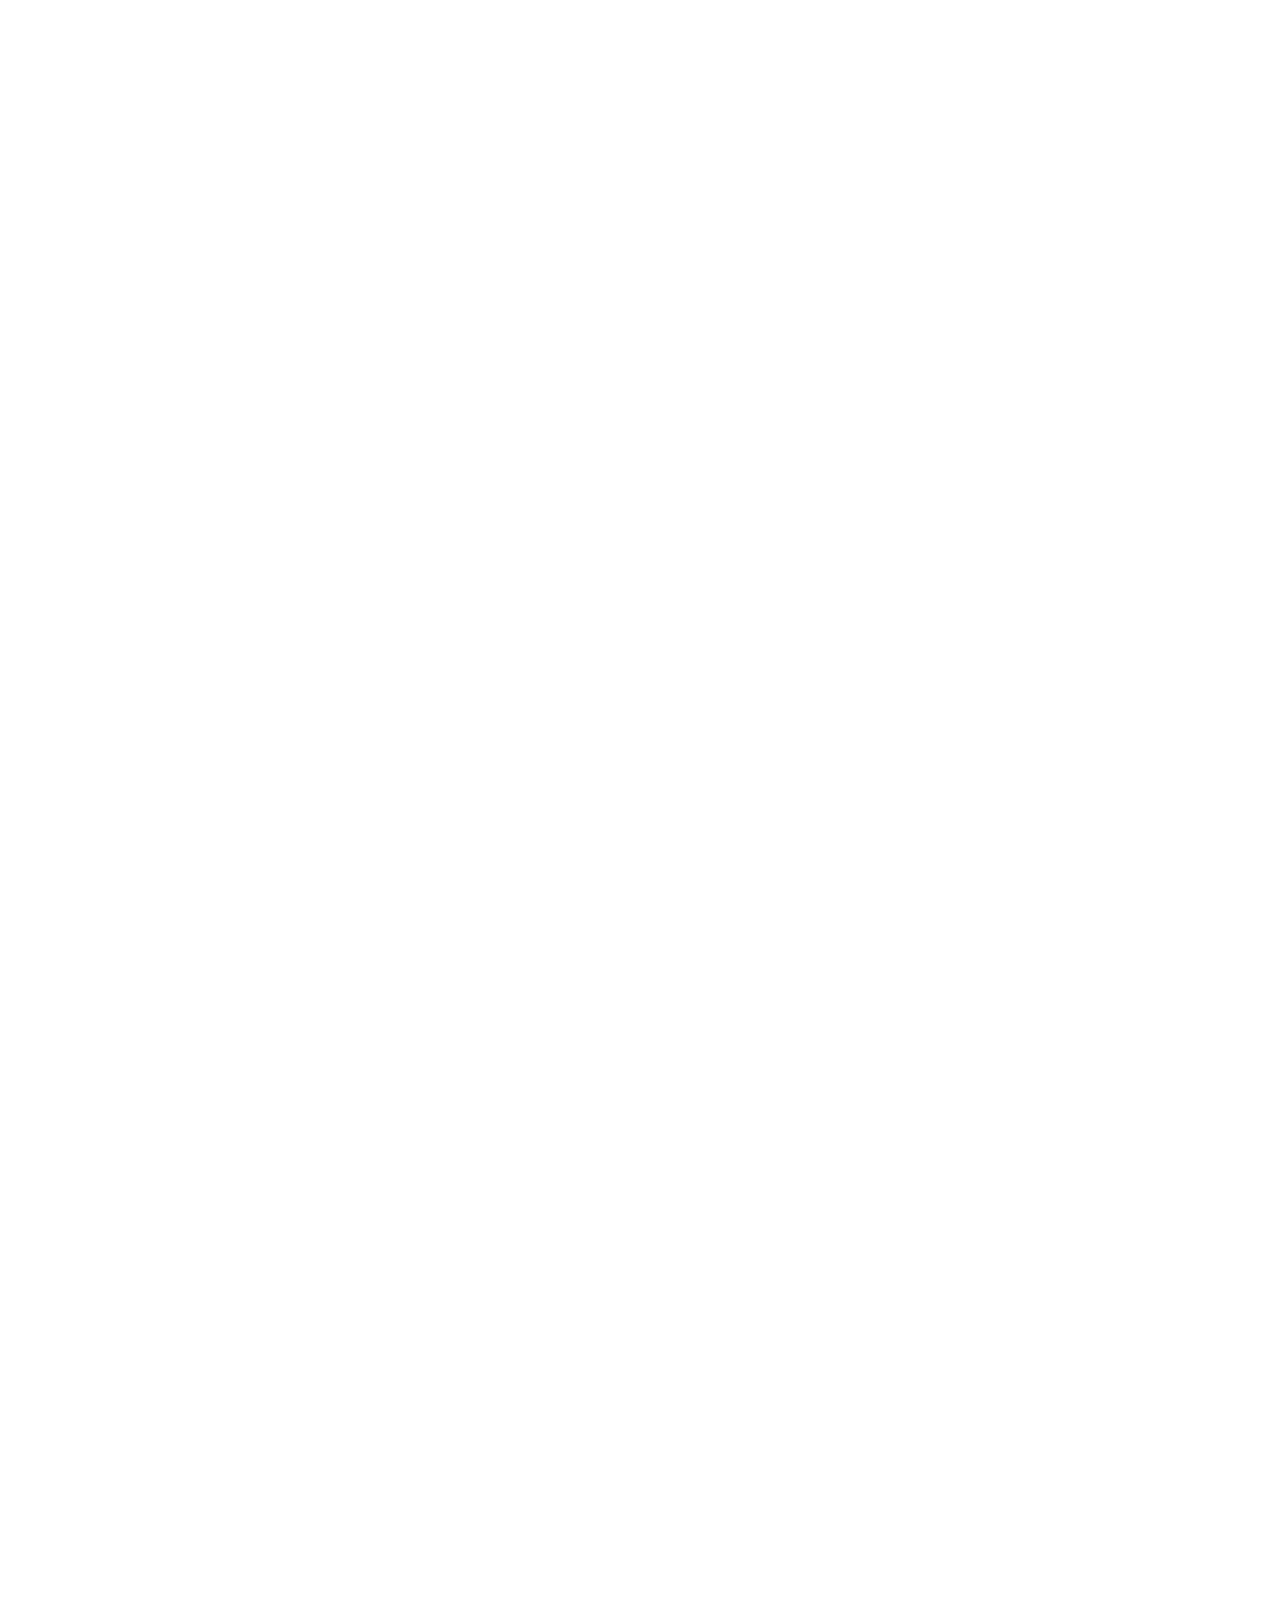
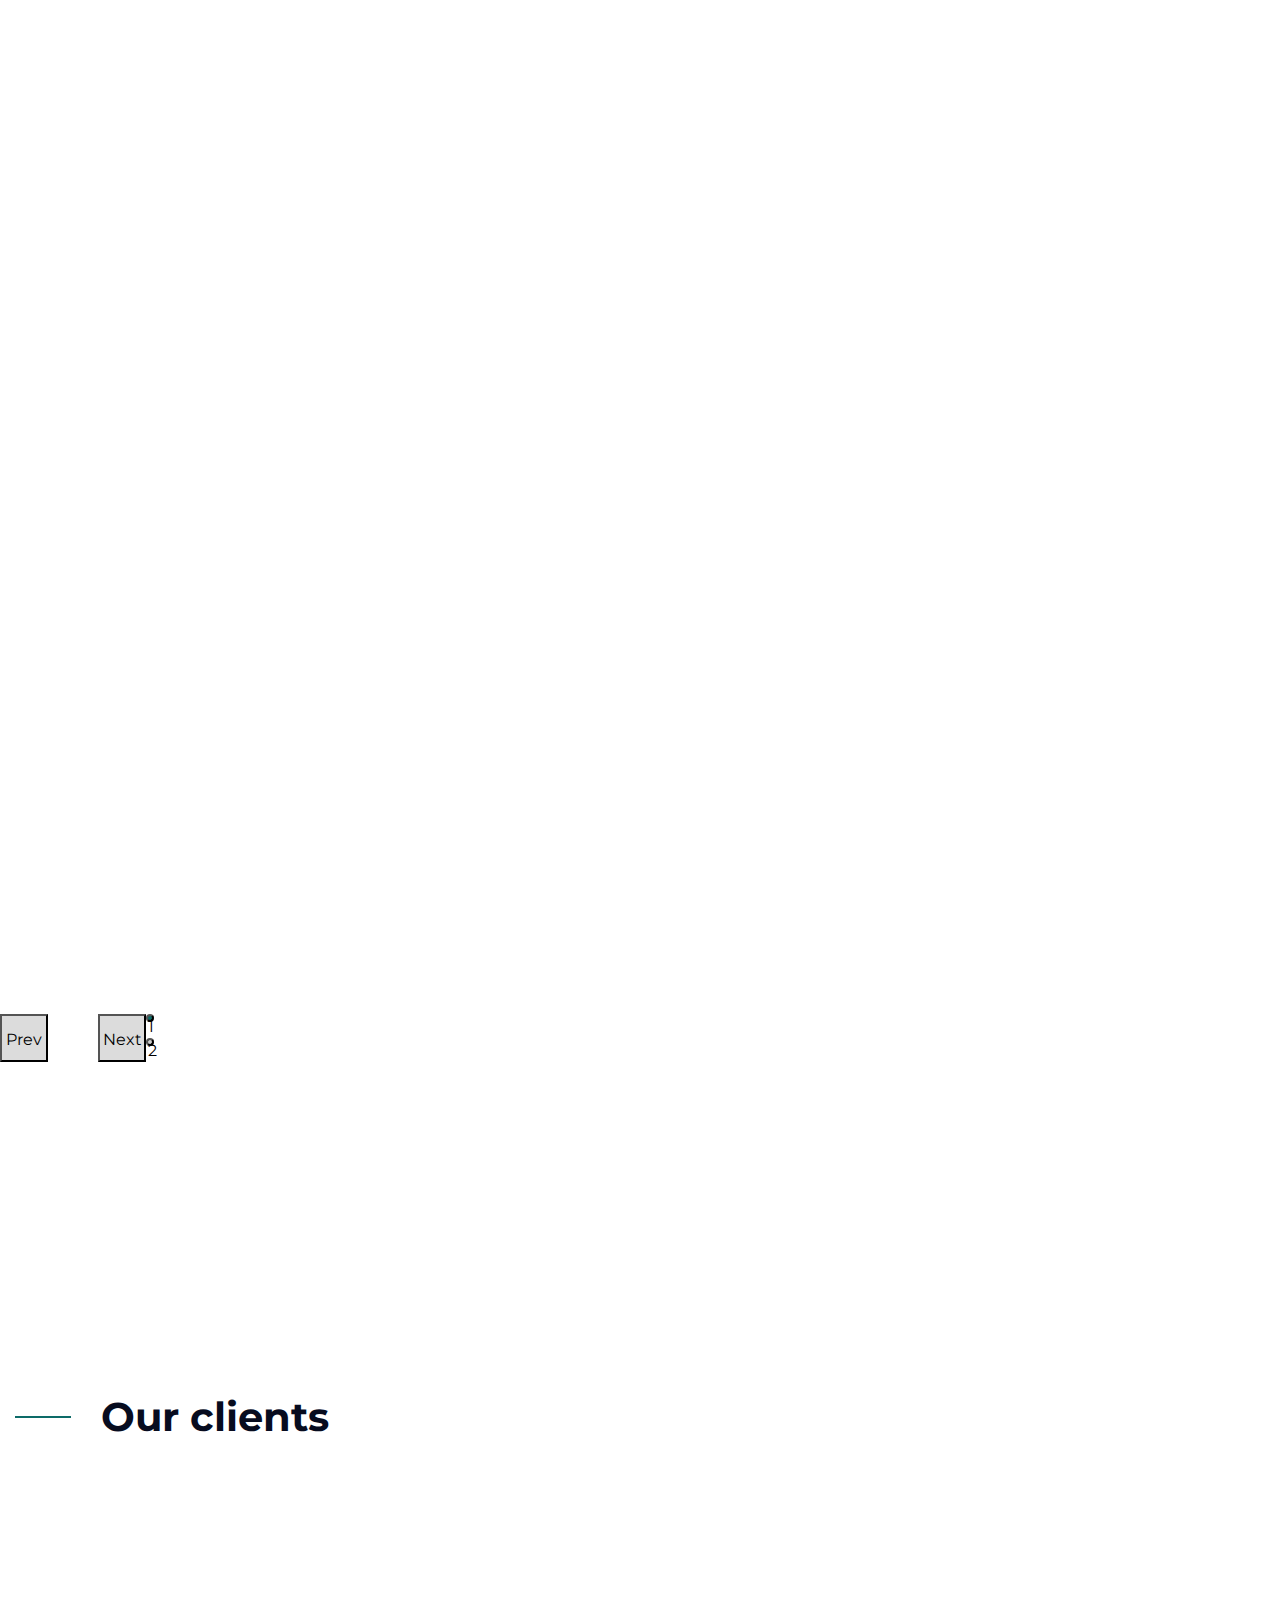
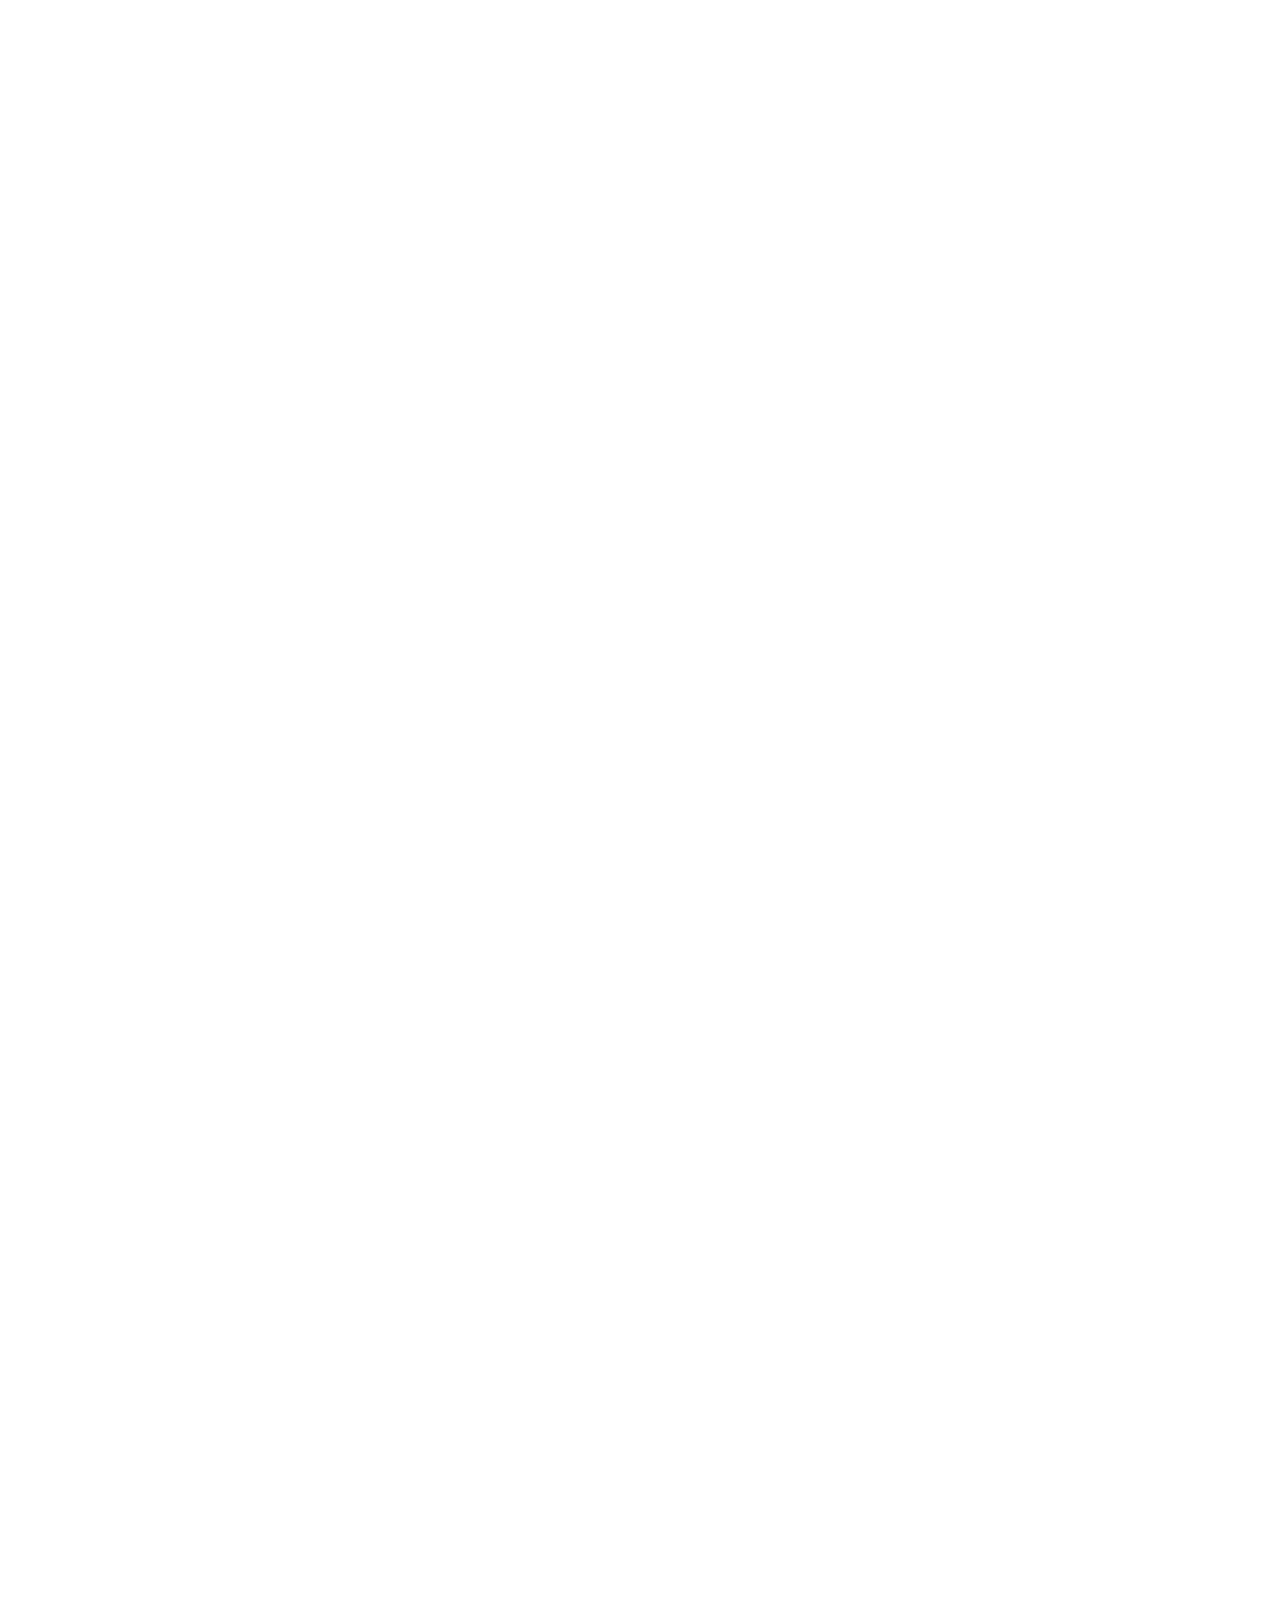
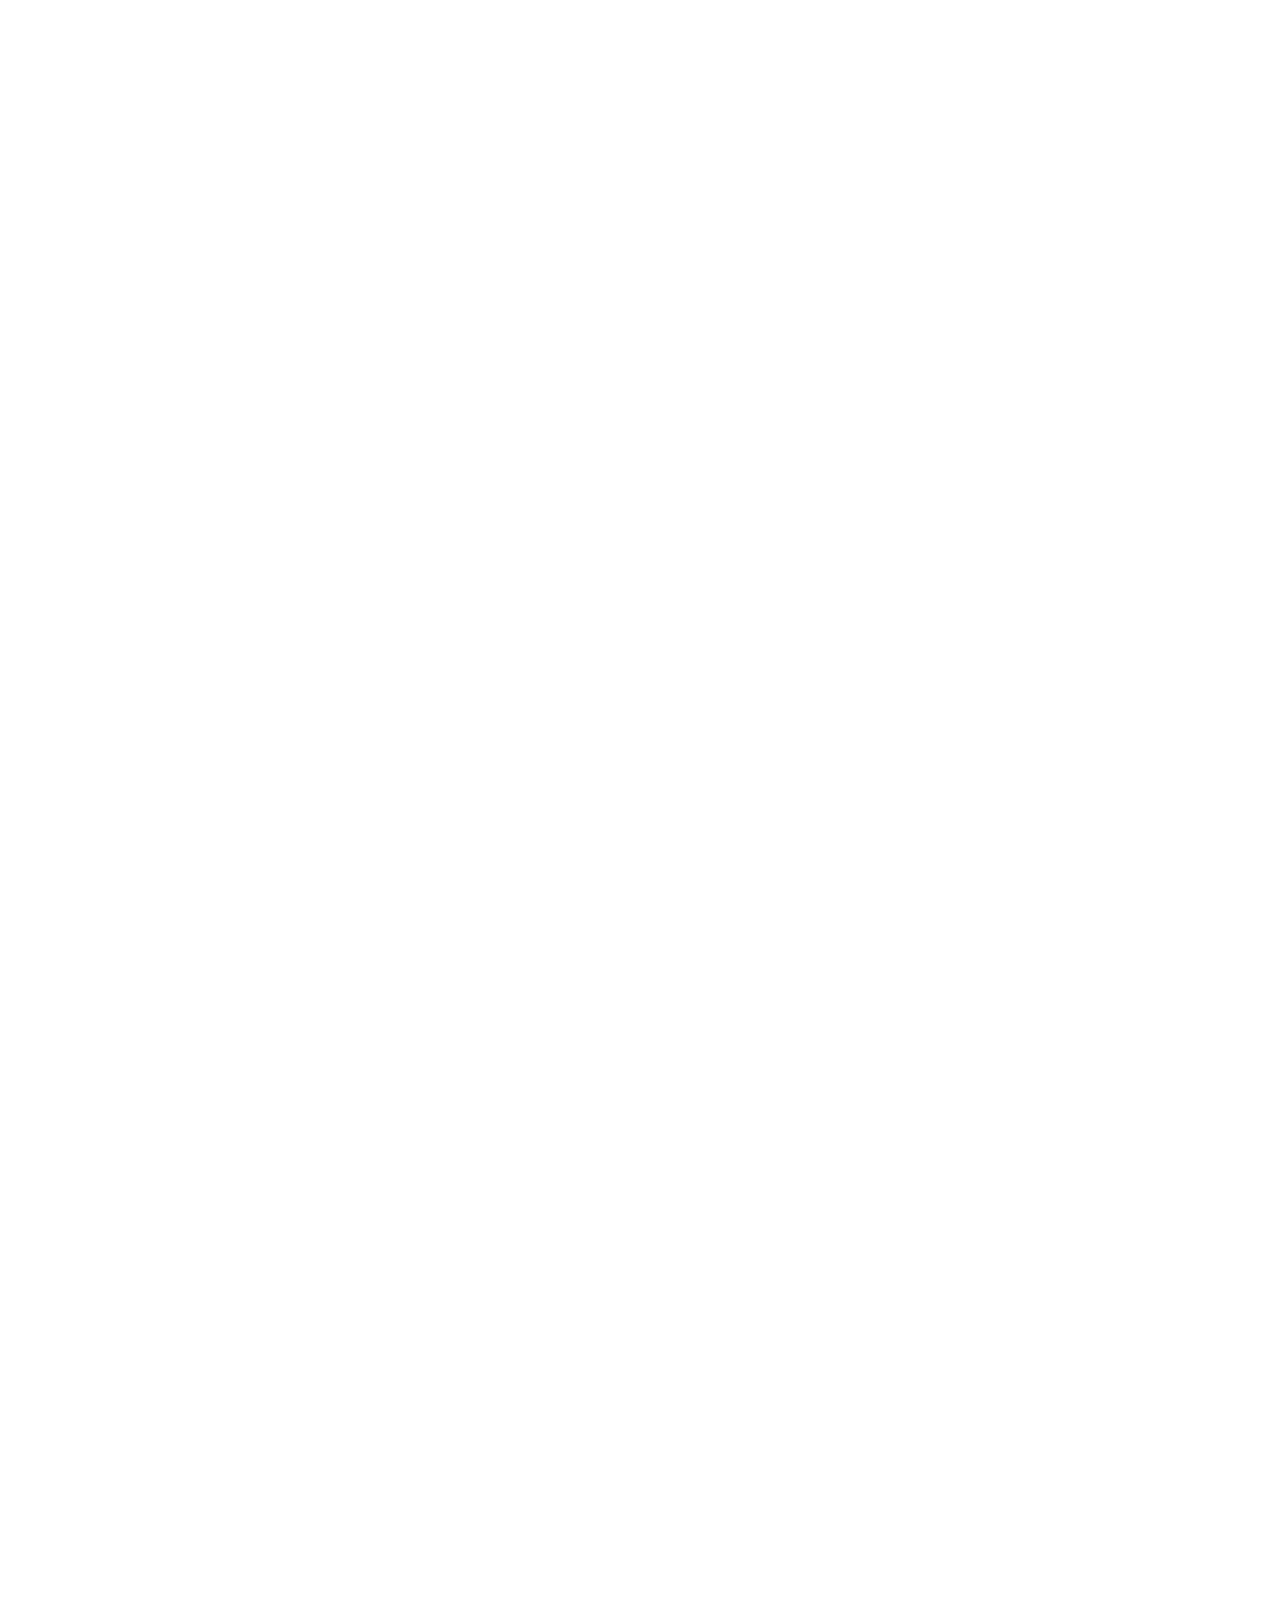
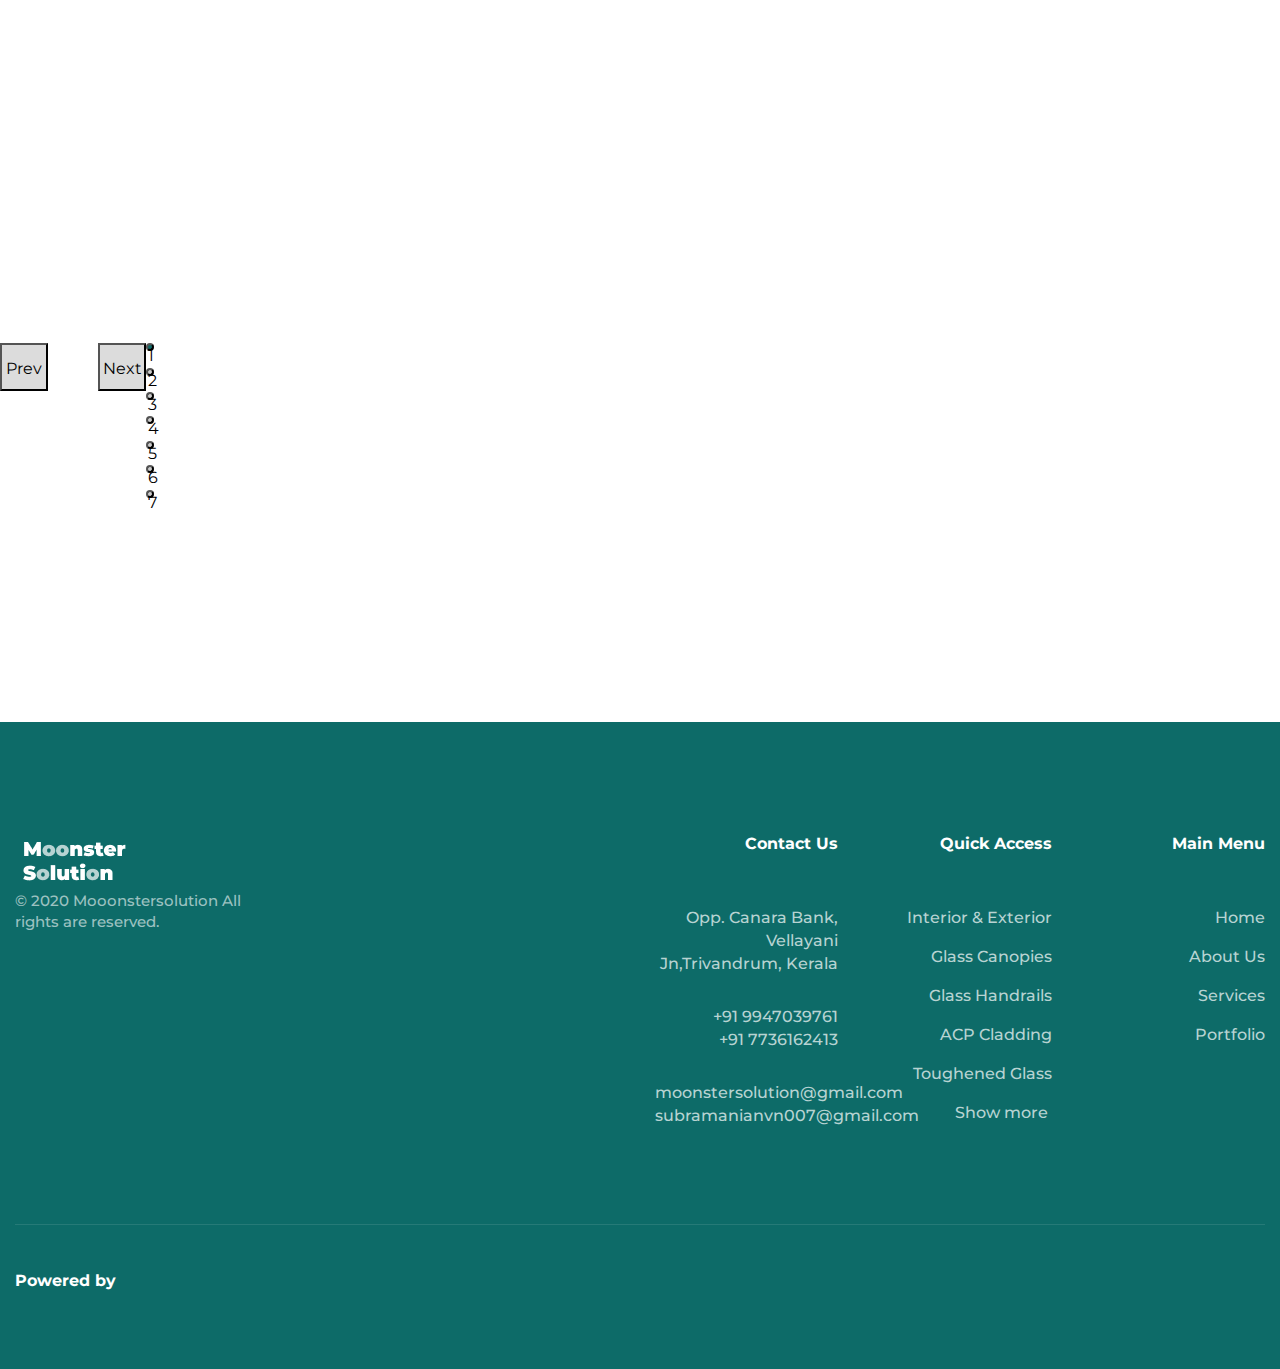
==== commit e9eba266: "Update about.html" ====
--- a/about.html
+++ b/about.html
@@ -256,12 +256,7 @@
                             </div>
 
                         </div>
-                        <div class="col-lg-4">
-                            <div class="testi-slide">
-                                <img class="img-fluid" src="assets/images/co4.jpg" />
-                            </div>
-
-                        </div>
+                        
                         <div class="col-lg-4">
                             <div class="testi-slide">
                                 <img class="img-fluid" src="assets/images/co5.jpg" />
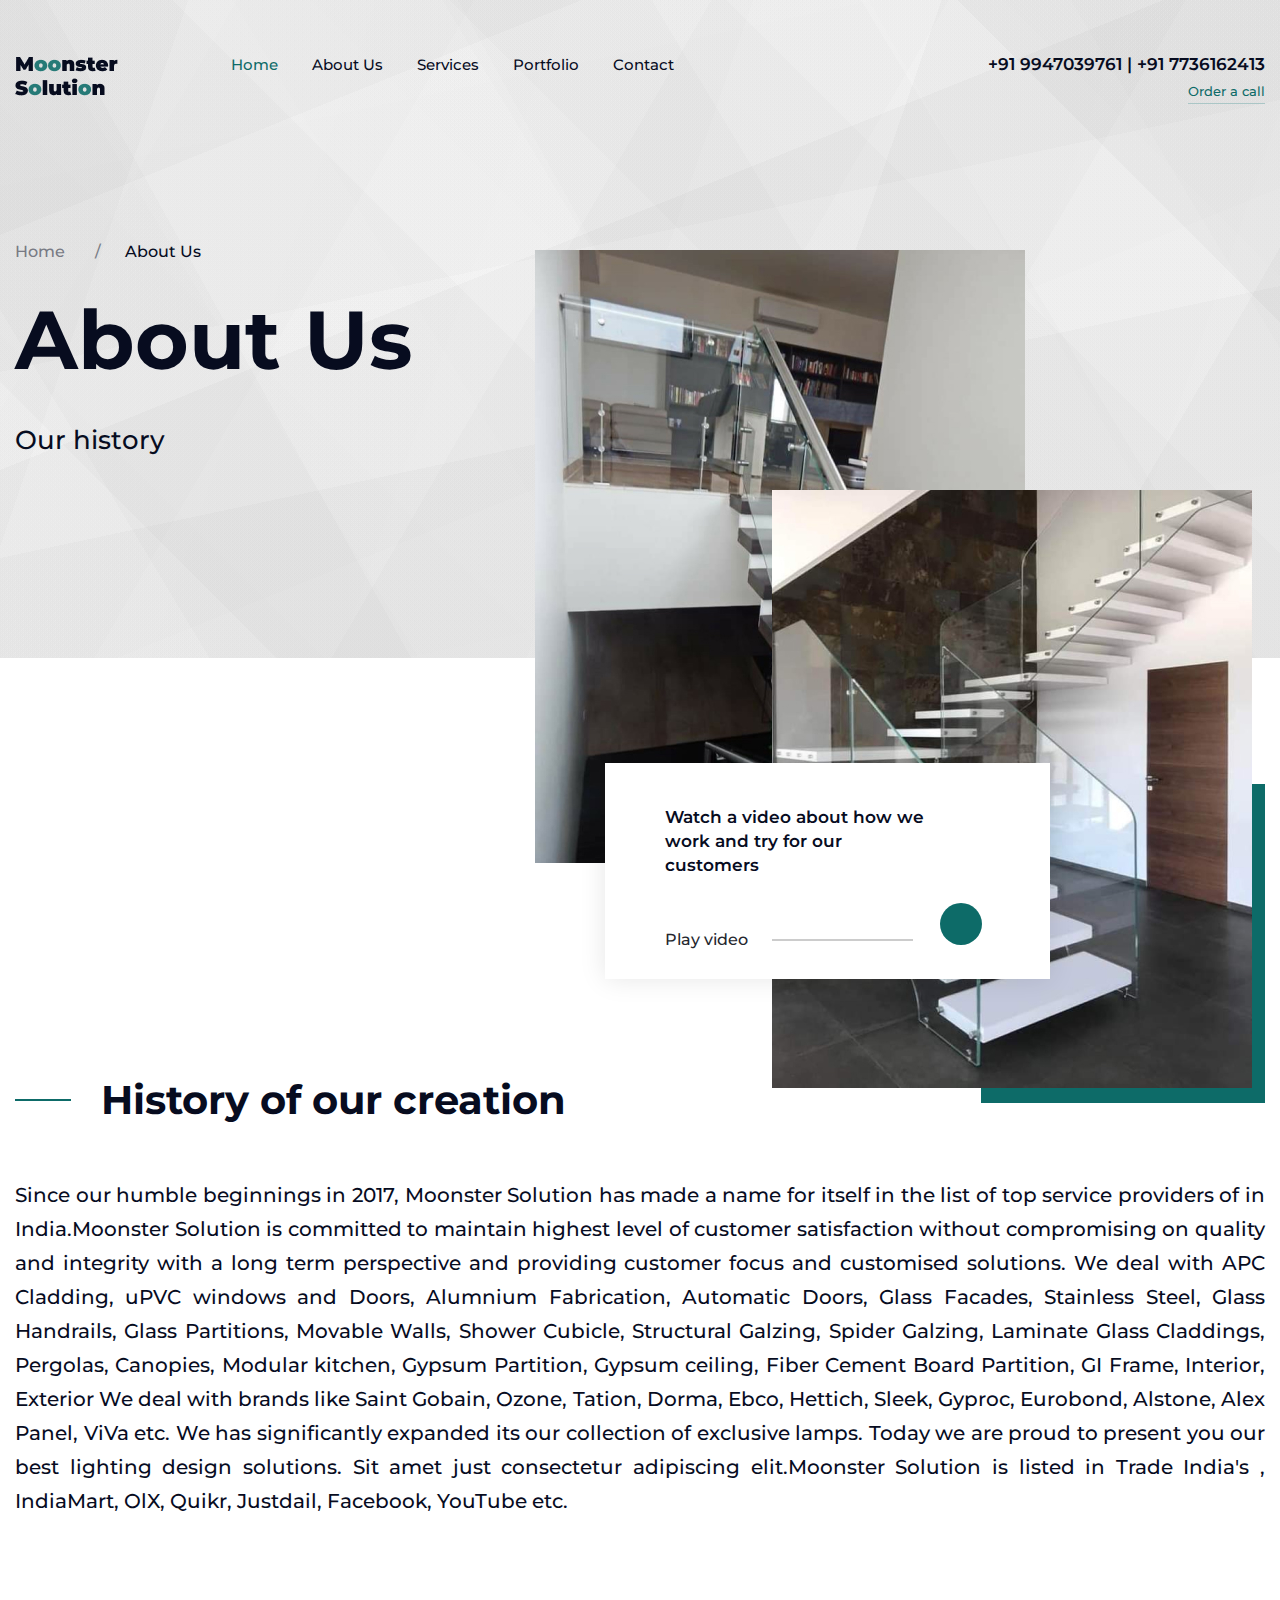
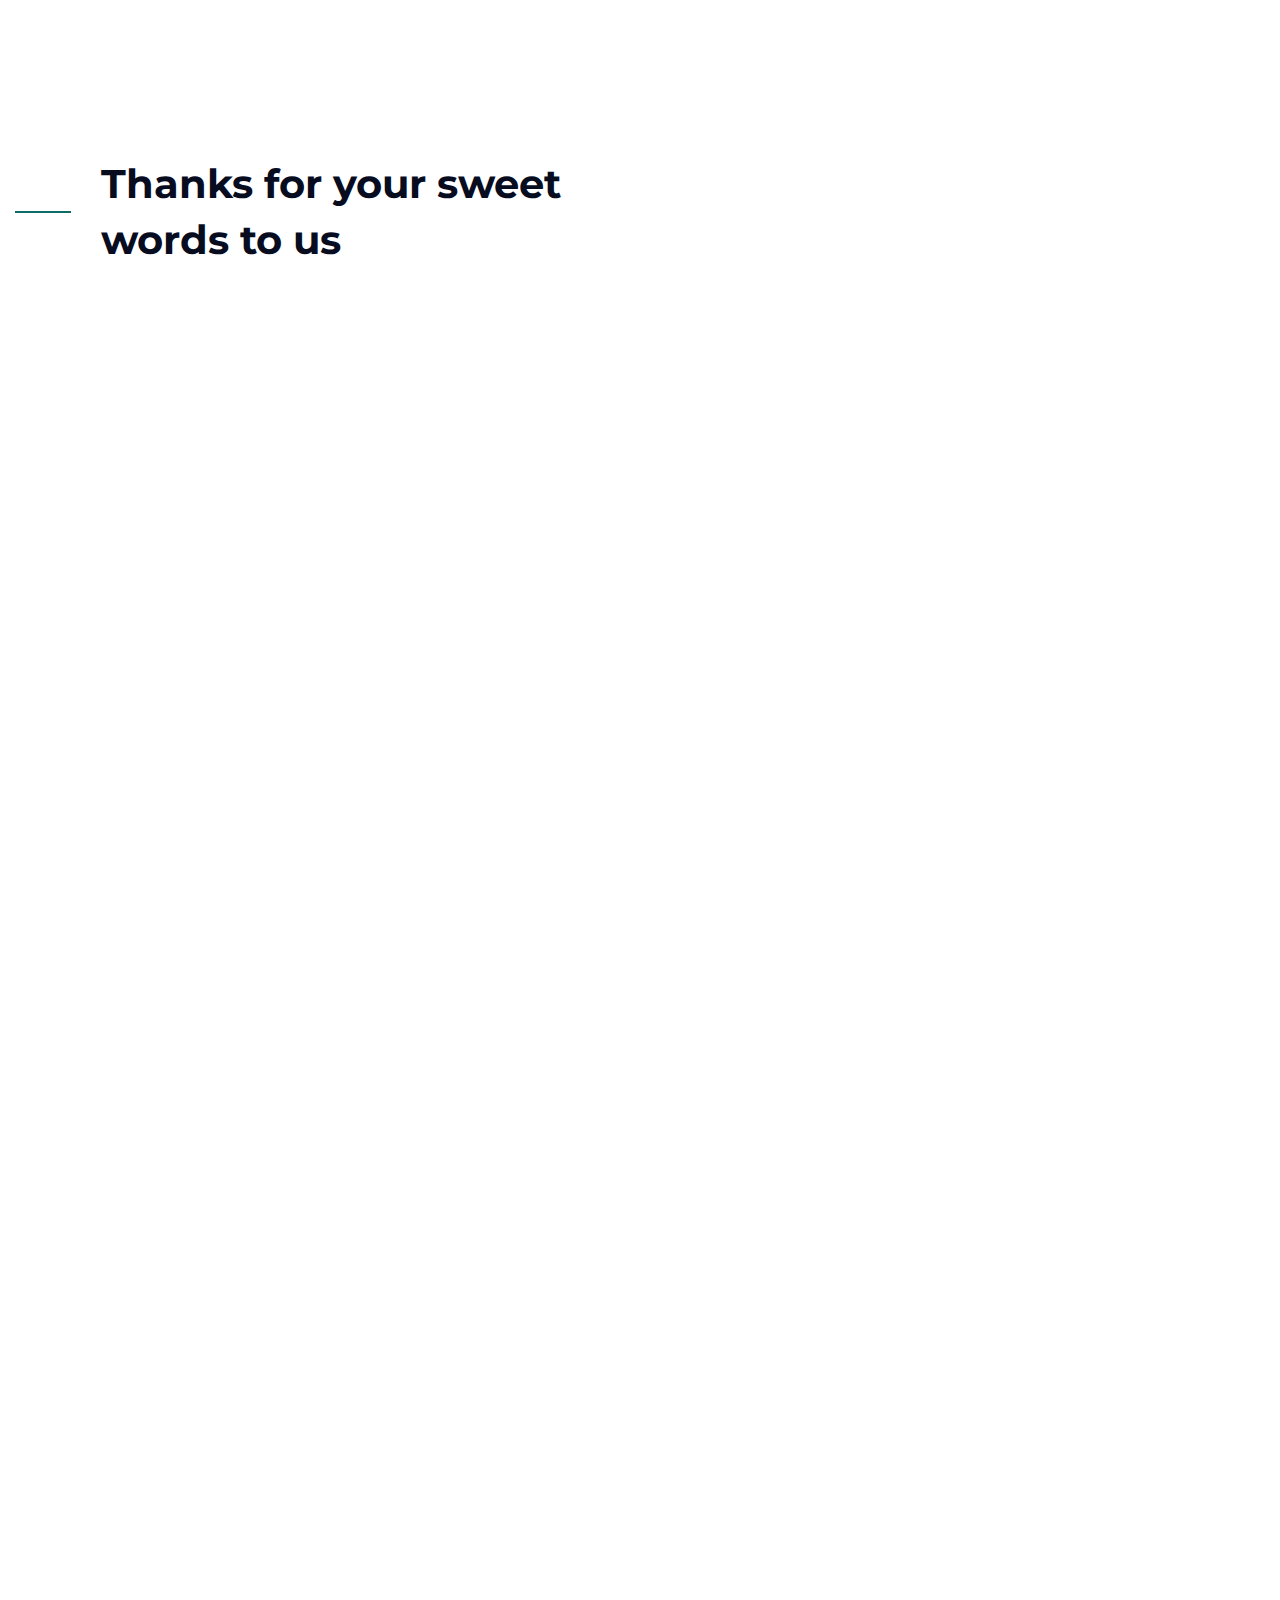
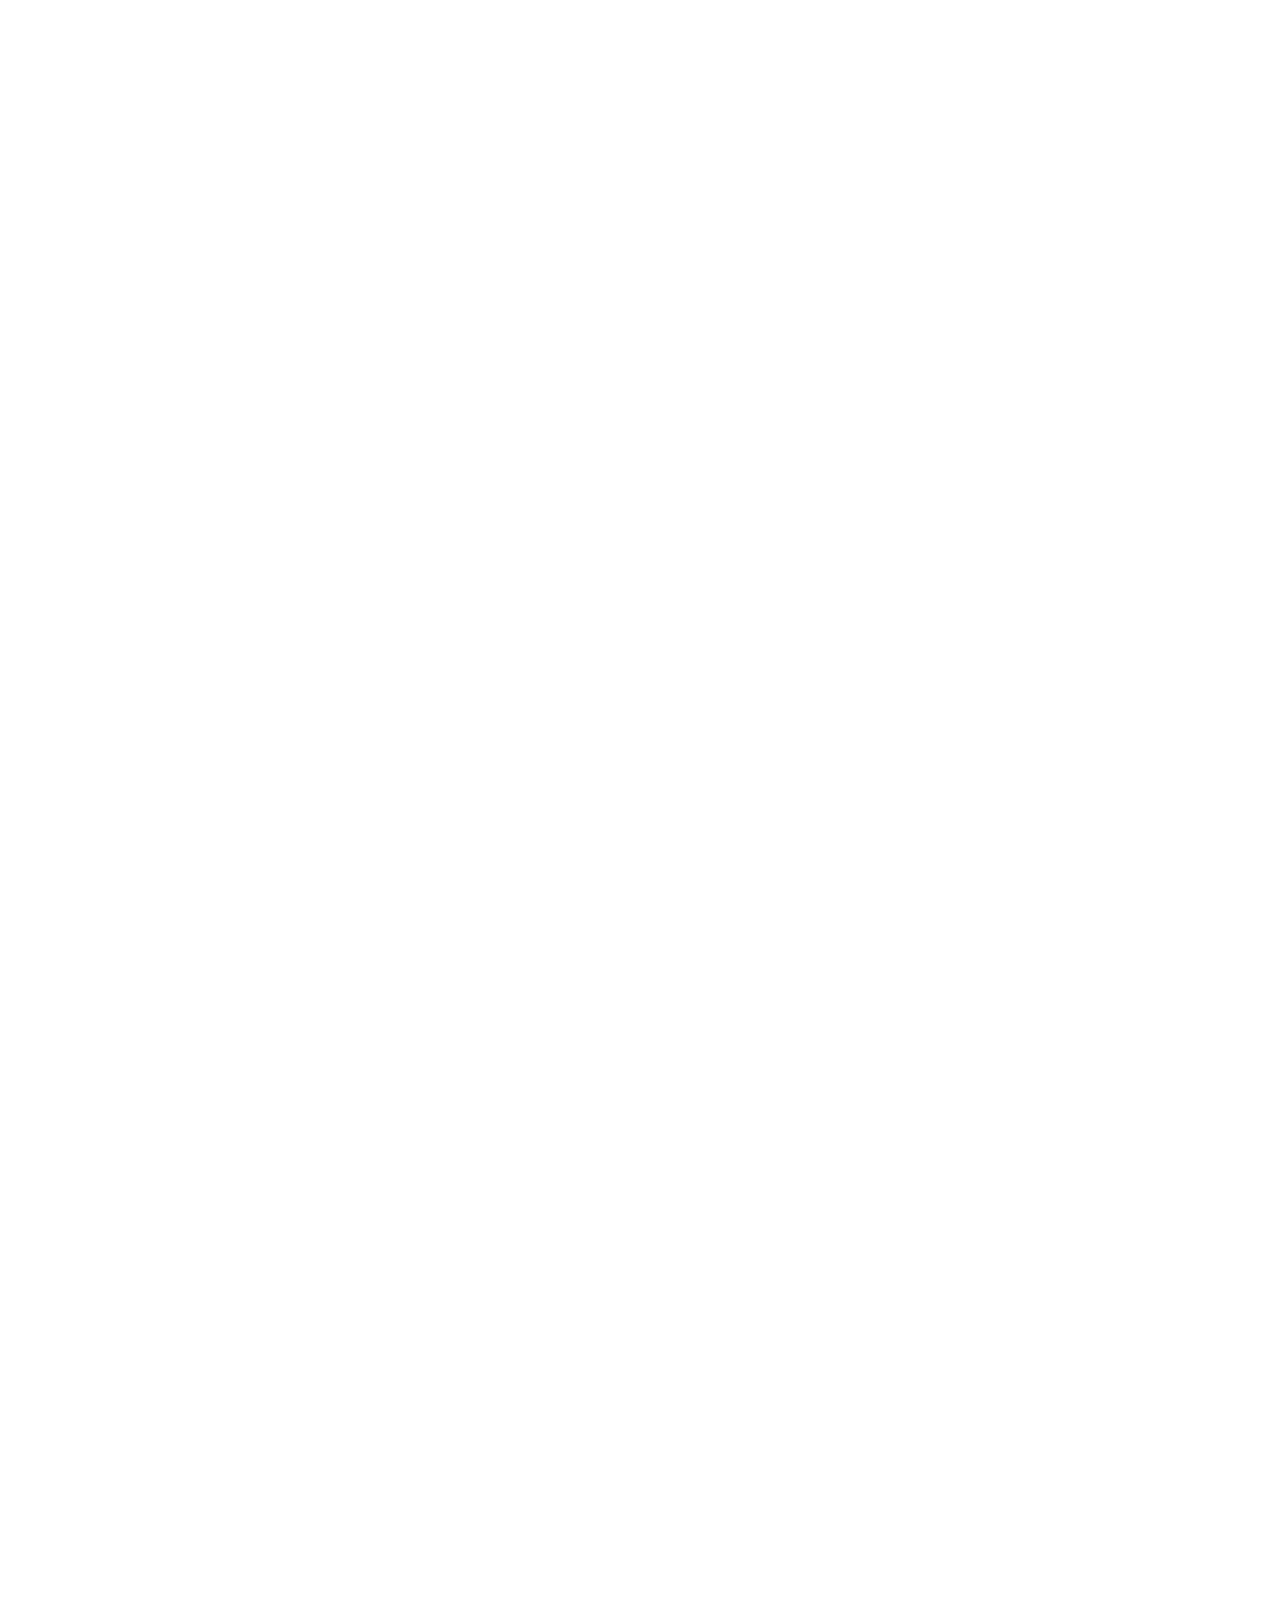
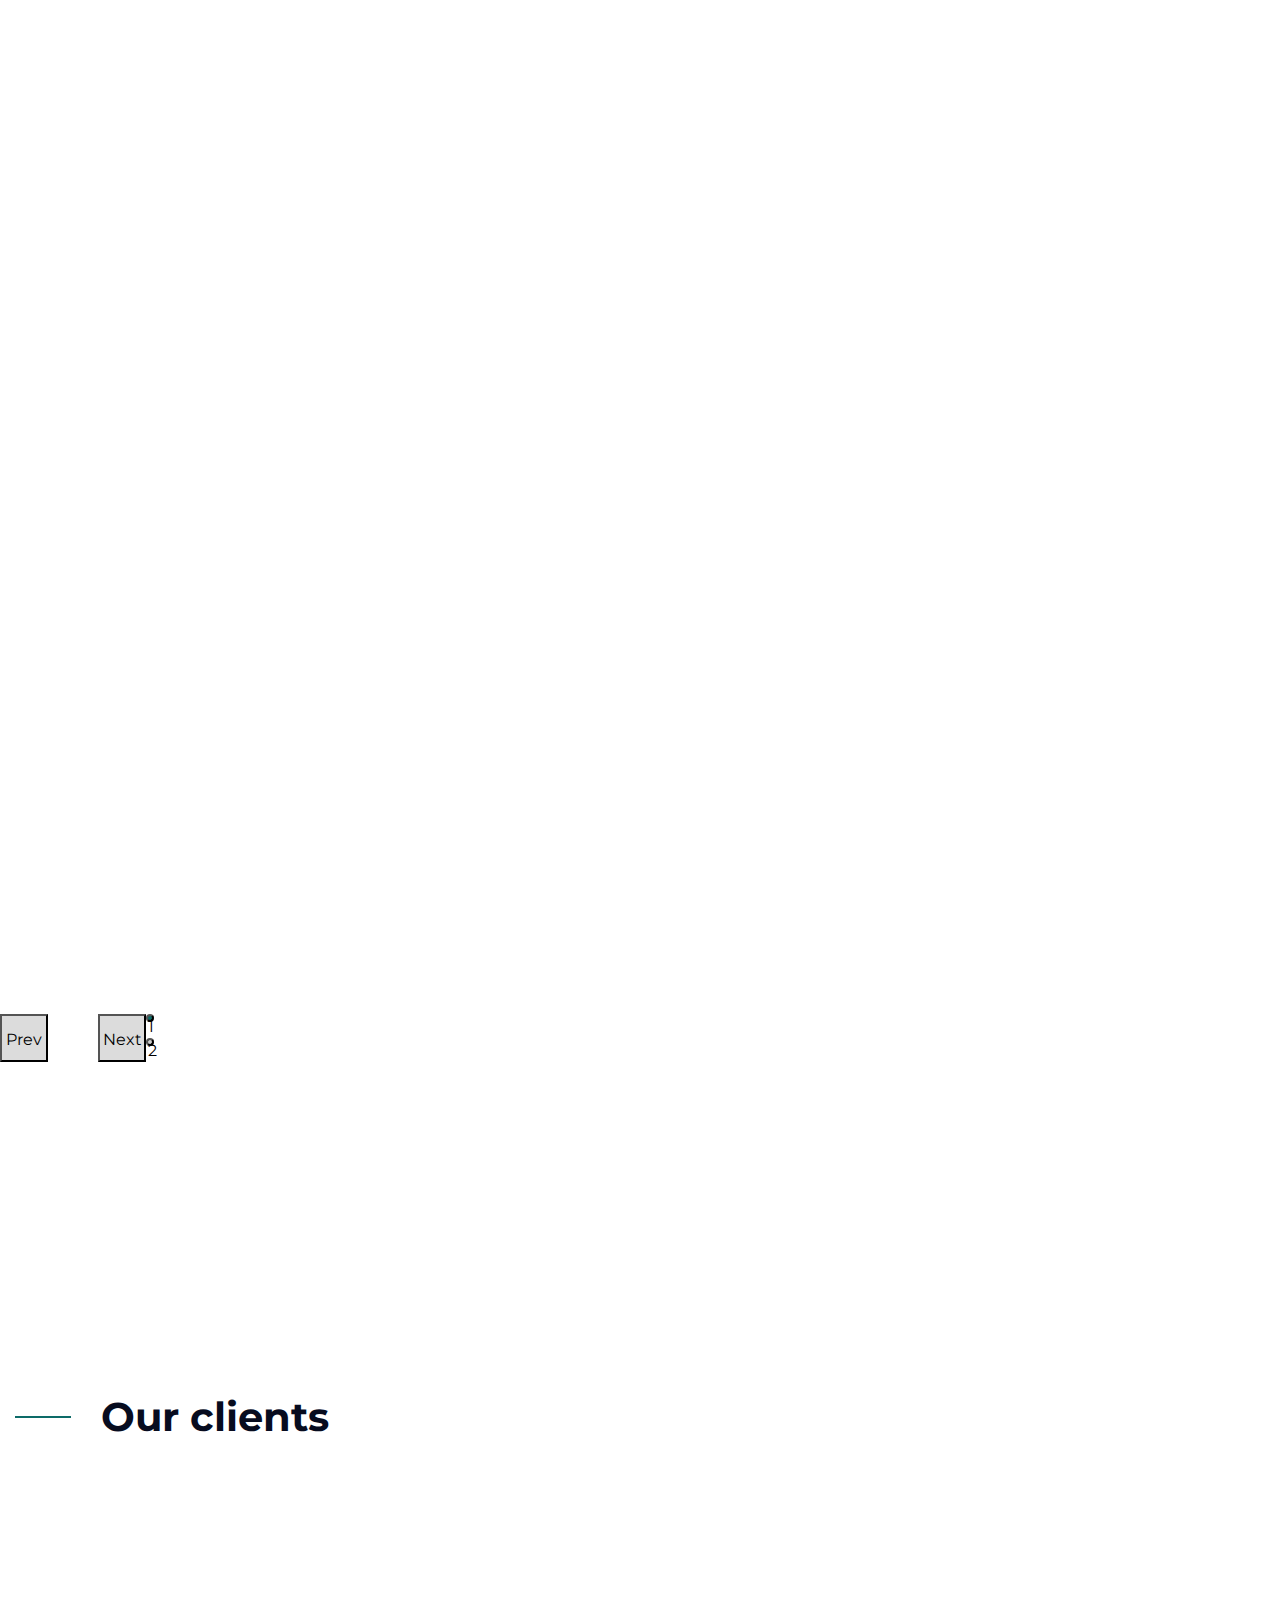
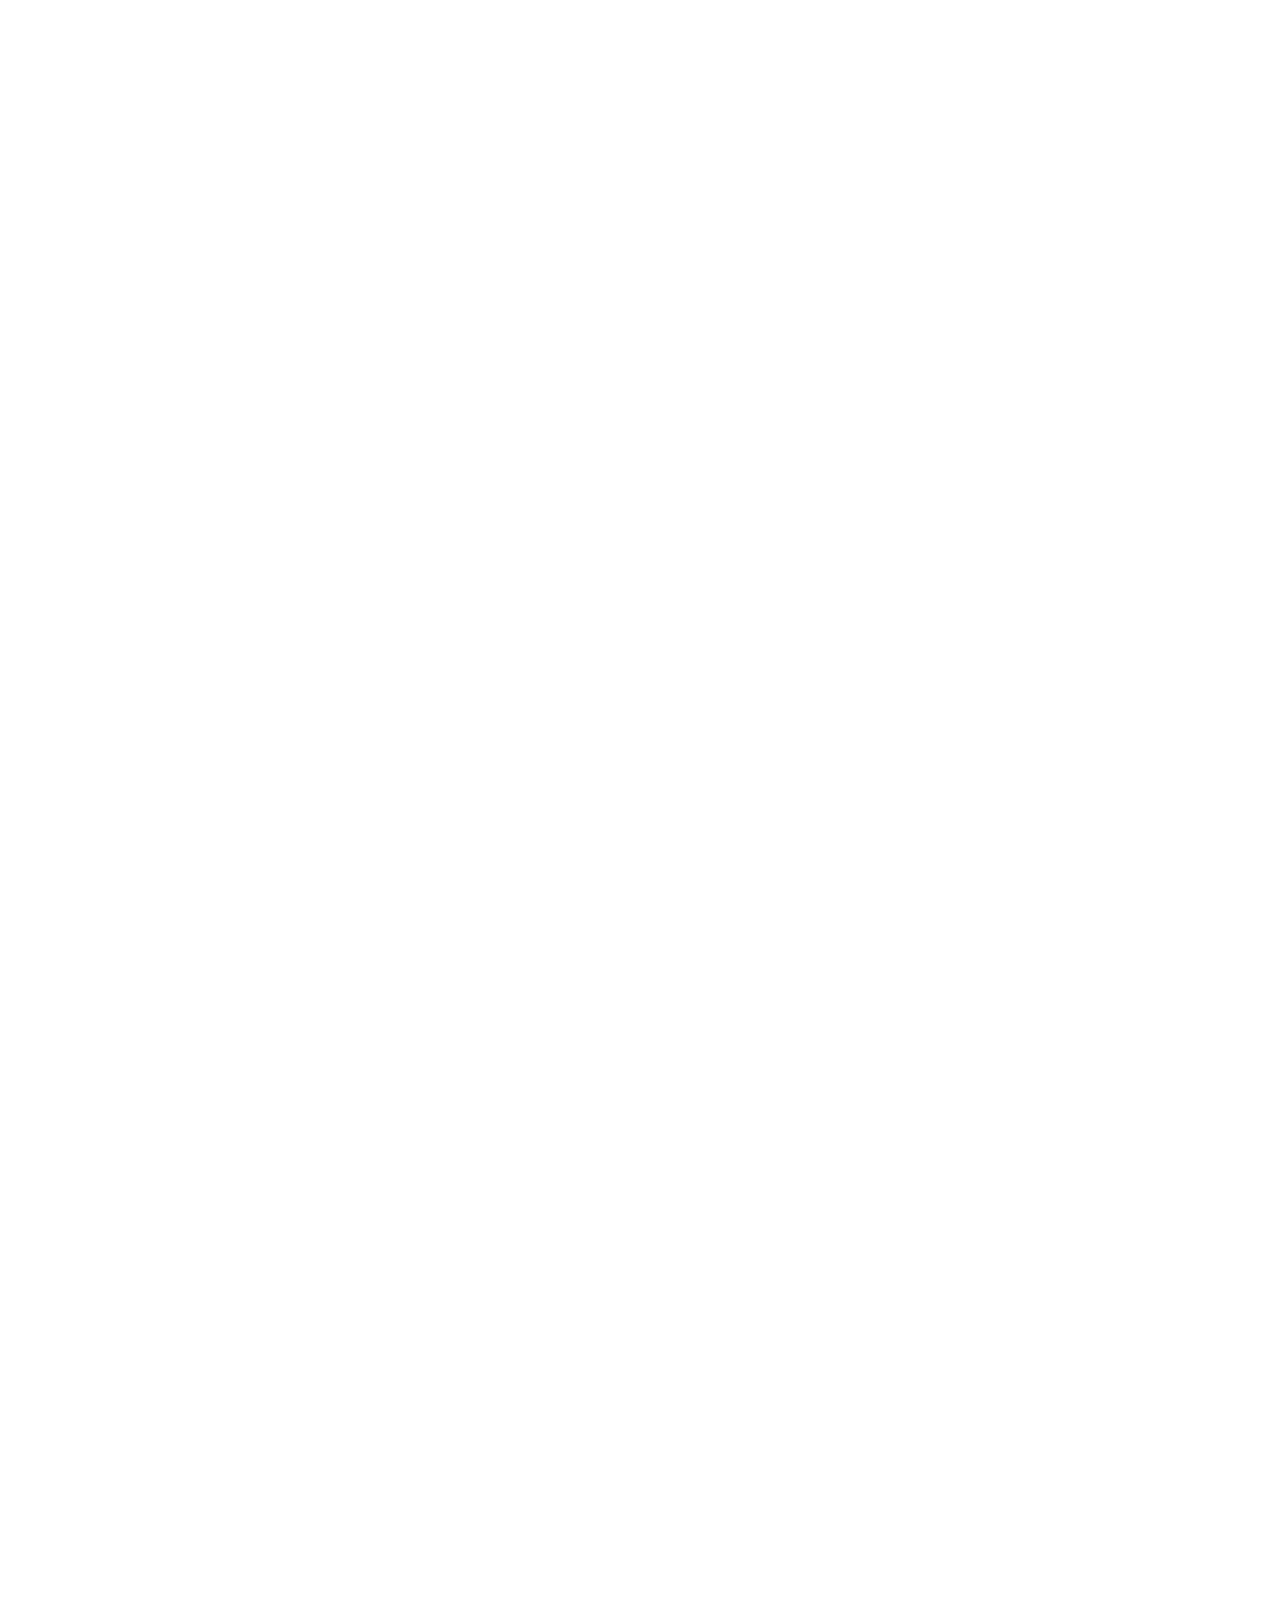
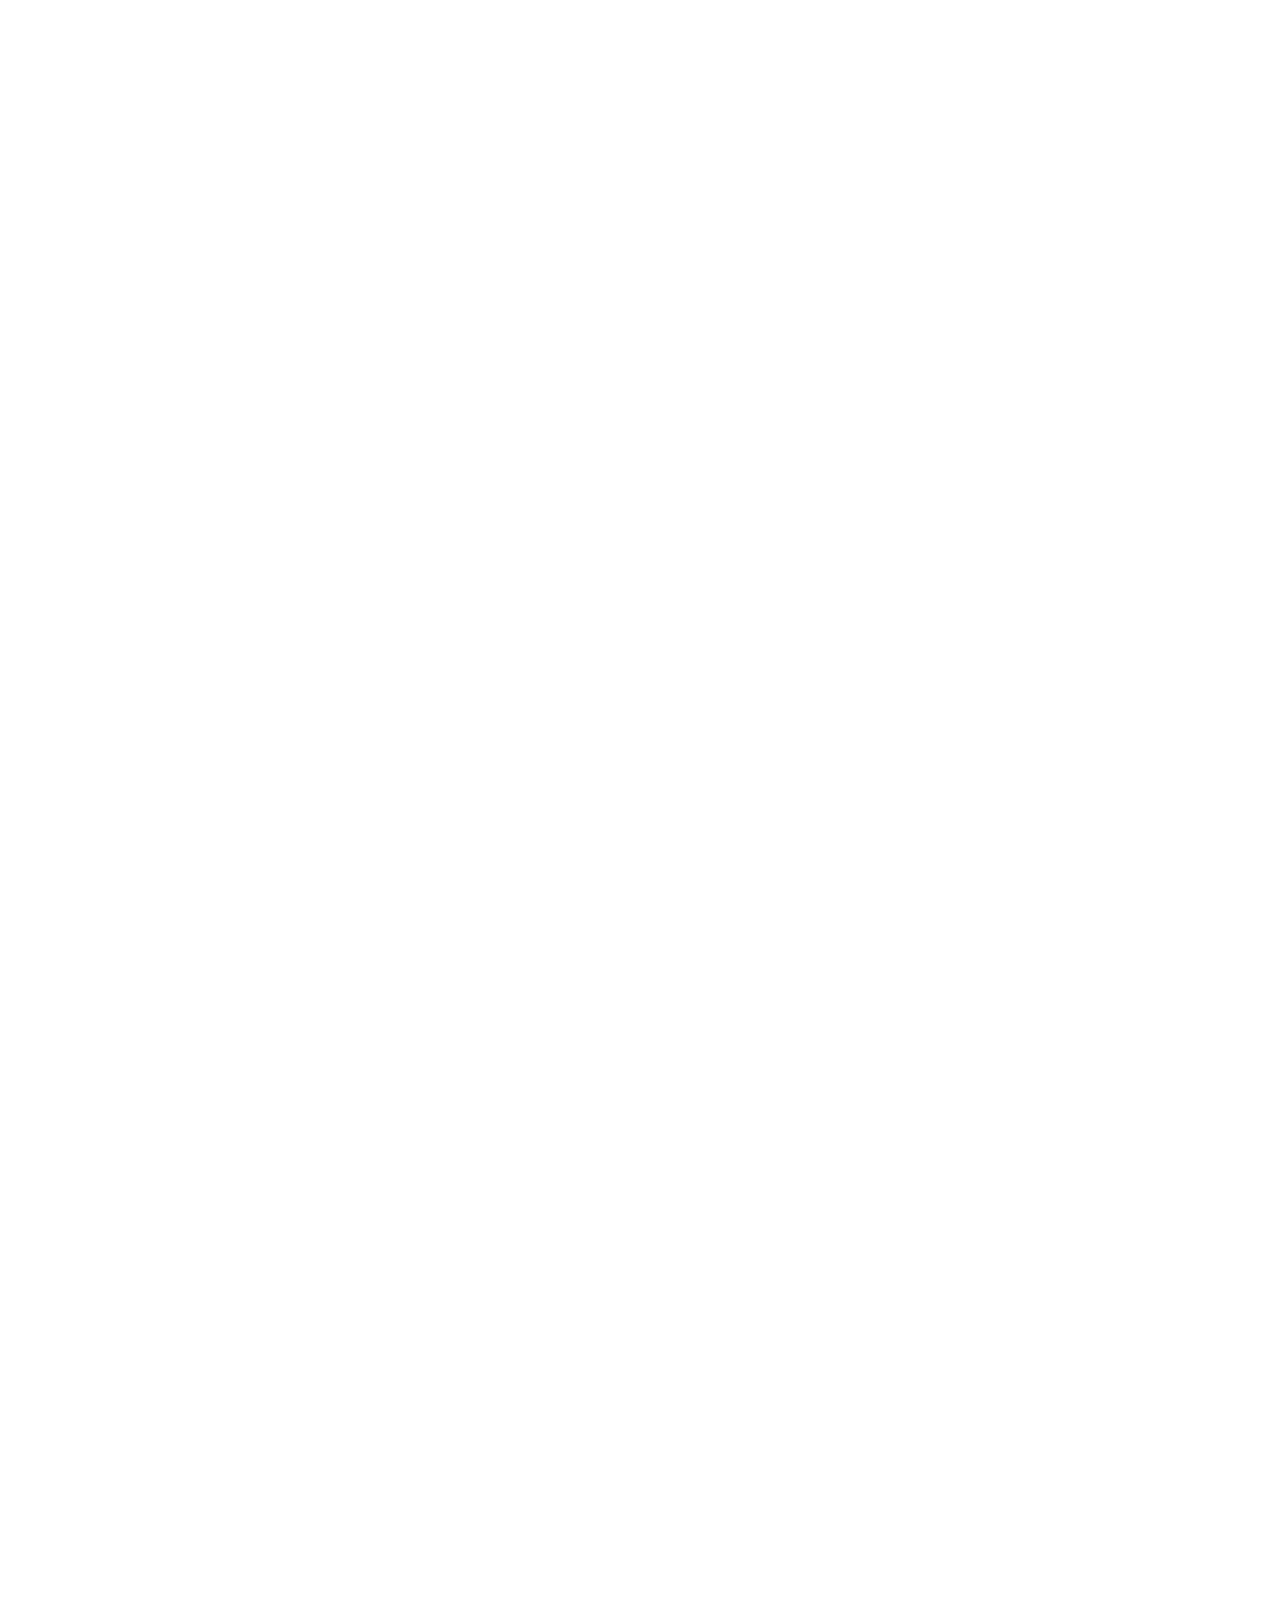
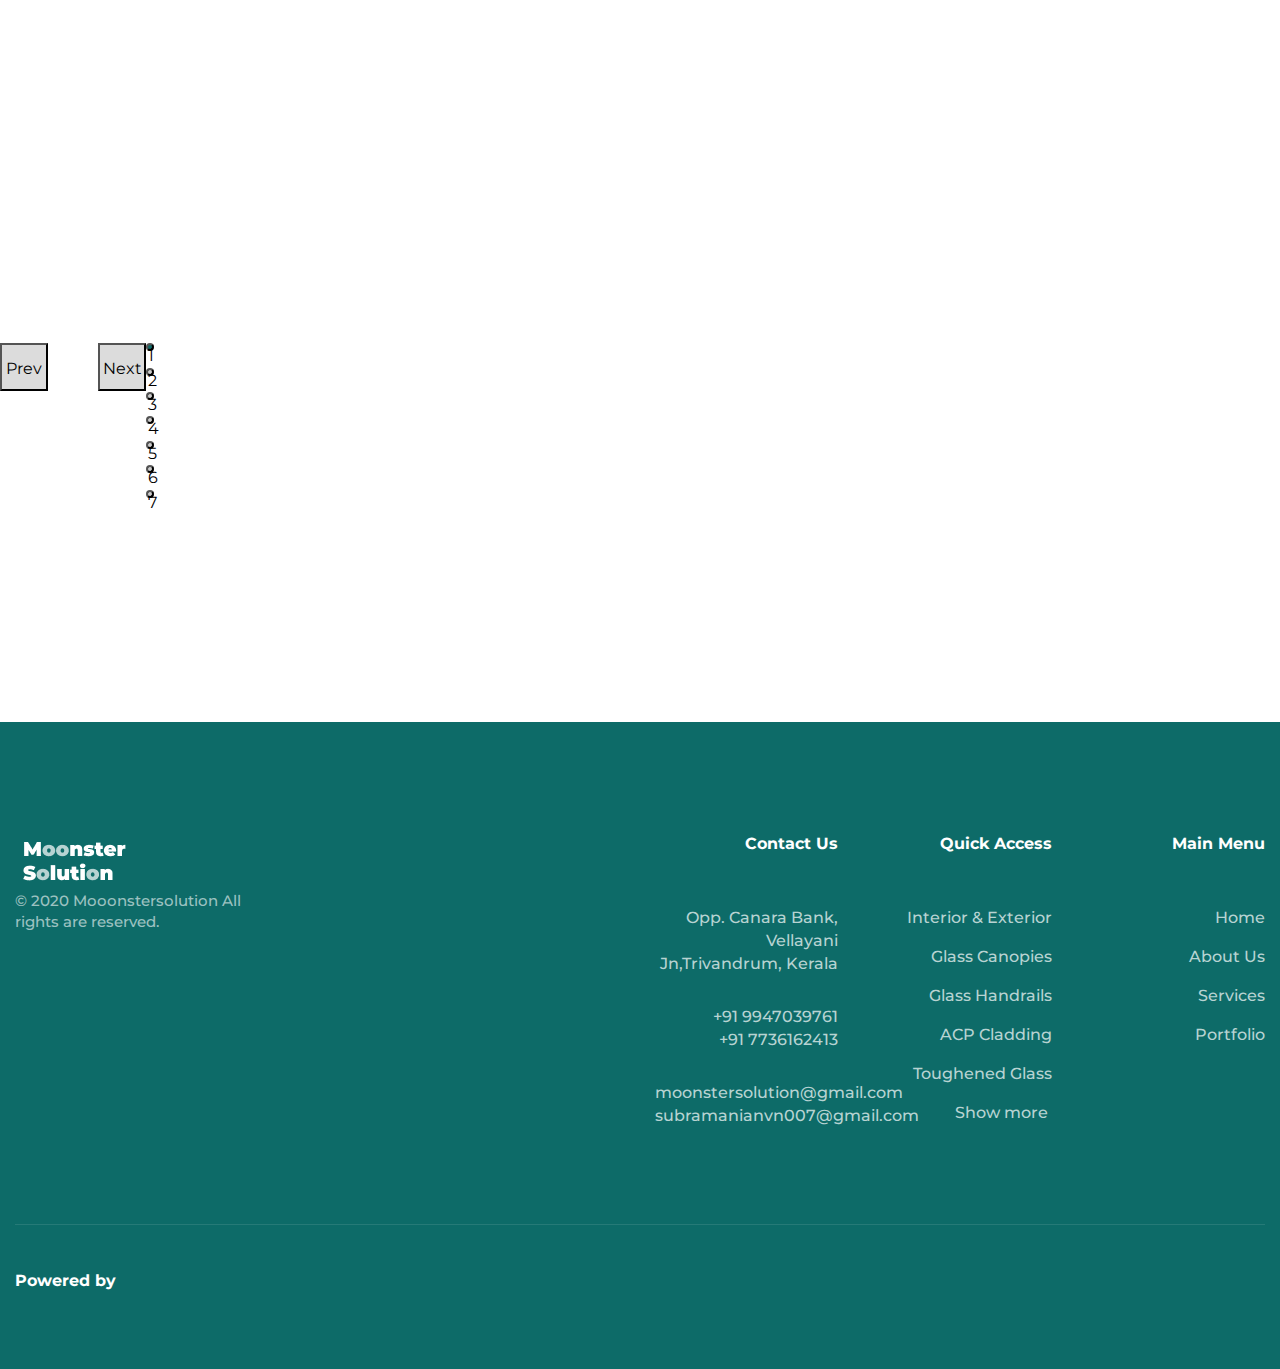
==== commit 71087d55: "Update about.html" ====
--- a/about.html
+++ b/about.html
@@ -114,7 +114,7 @@
                         <div class="abt-txt">
                             <h4>Watch a video about how we work and try for our customers</h4>
                             <span>Play video</span>
-                            <a href="assets/images/resources/production ID_3773486.mp4" title="" class="play-btn html5lightbox"><i class="fa fa-play"></i></a>
+                            <a href="assets/images/resources/videoi.mp4" title="" class="play-btn html5lightbox"><i class="fa fa-play"></i></a>
                         </div>
                     </div>
                 </div>
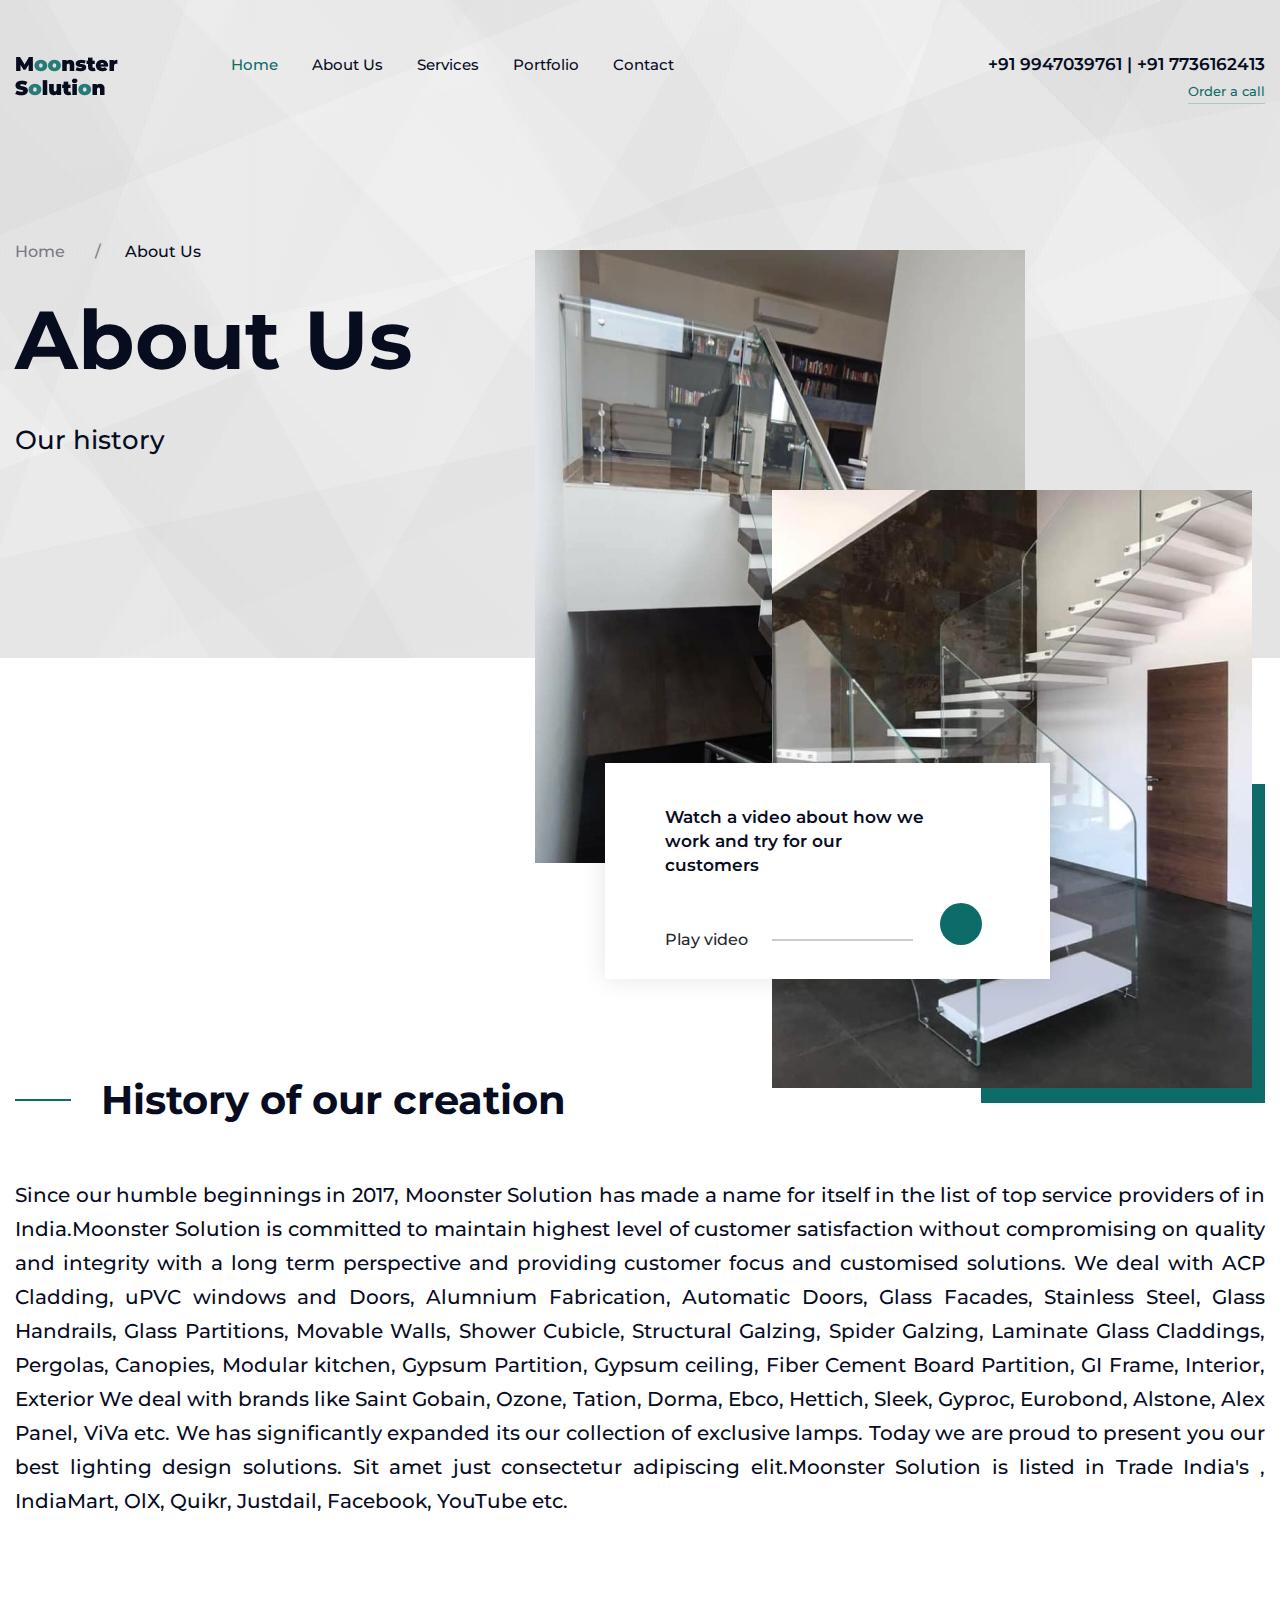
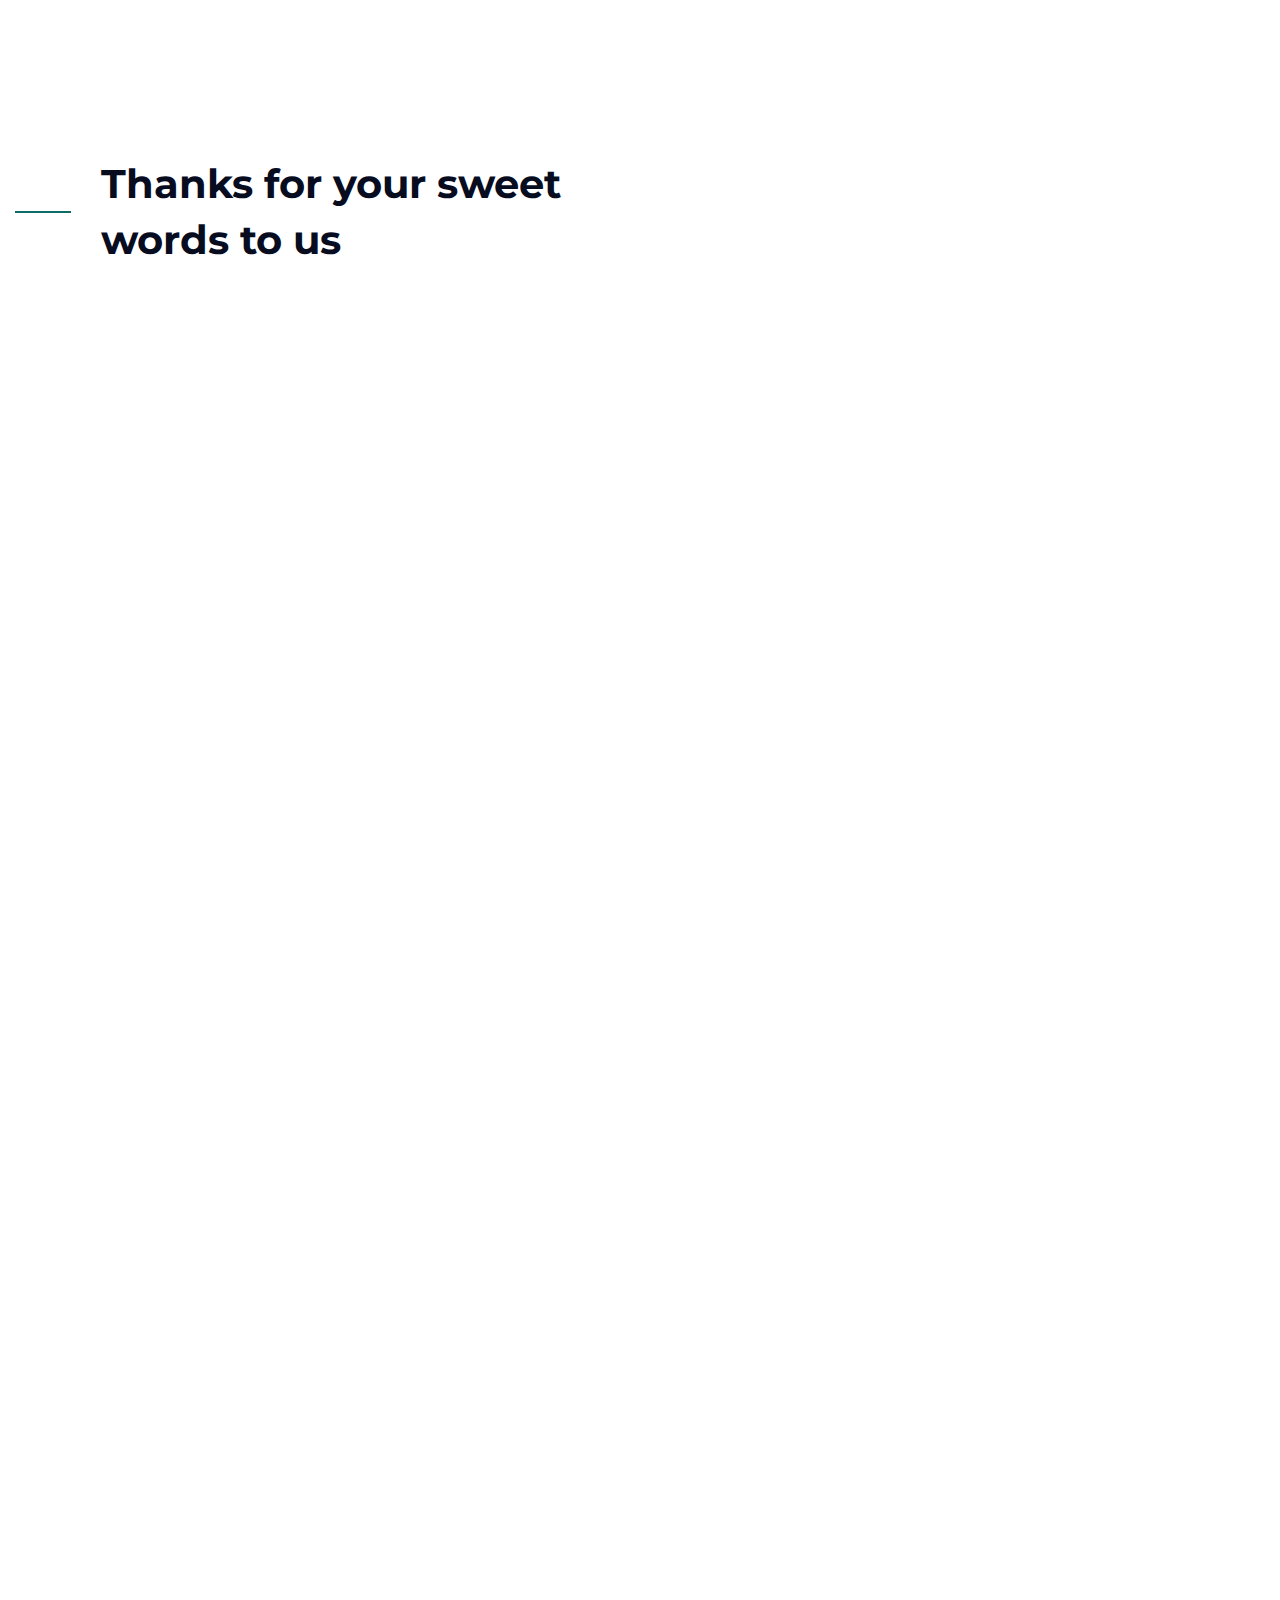
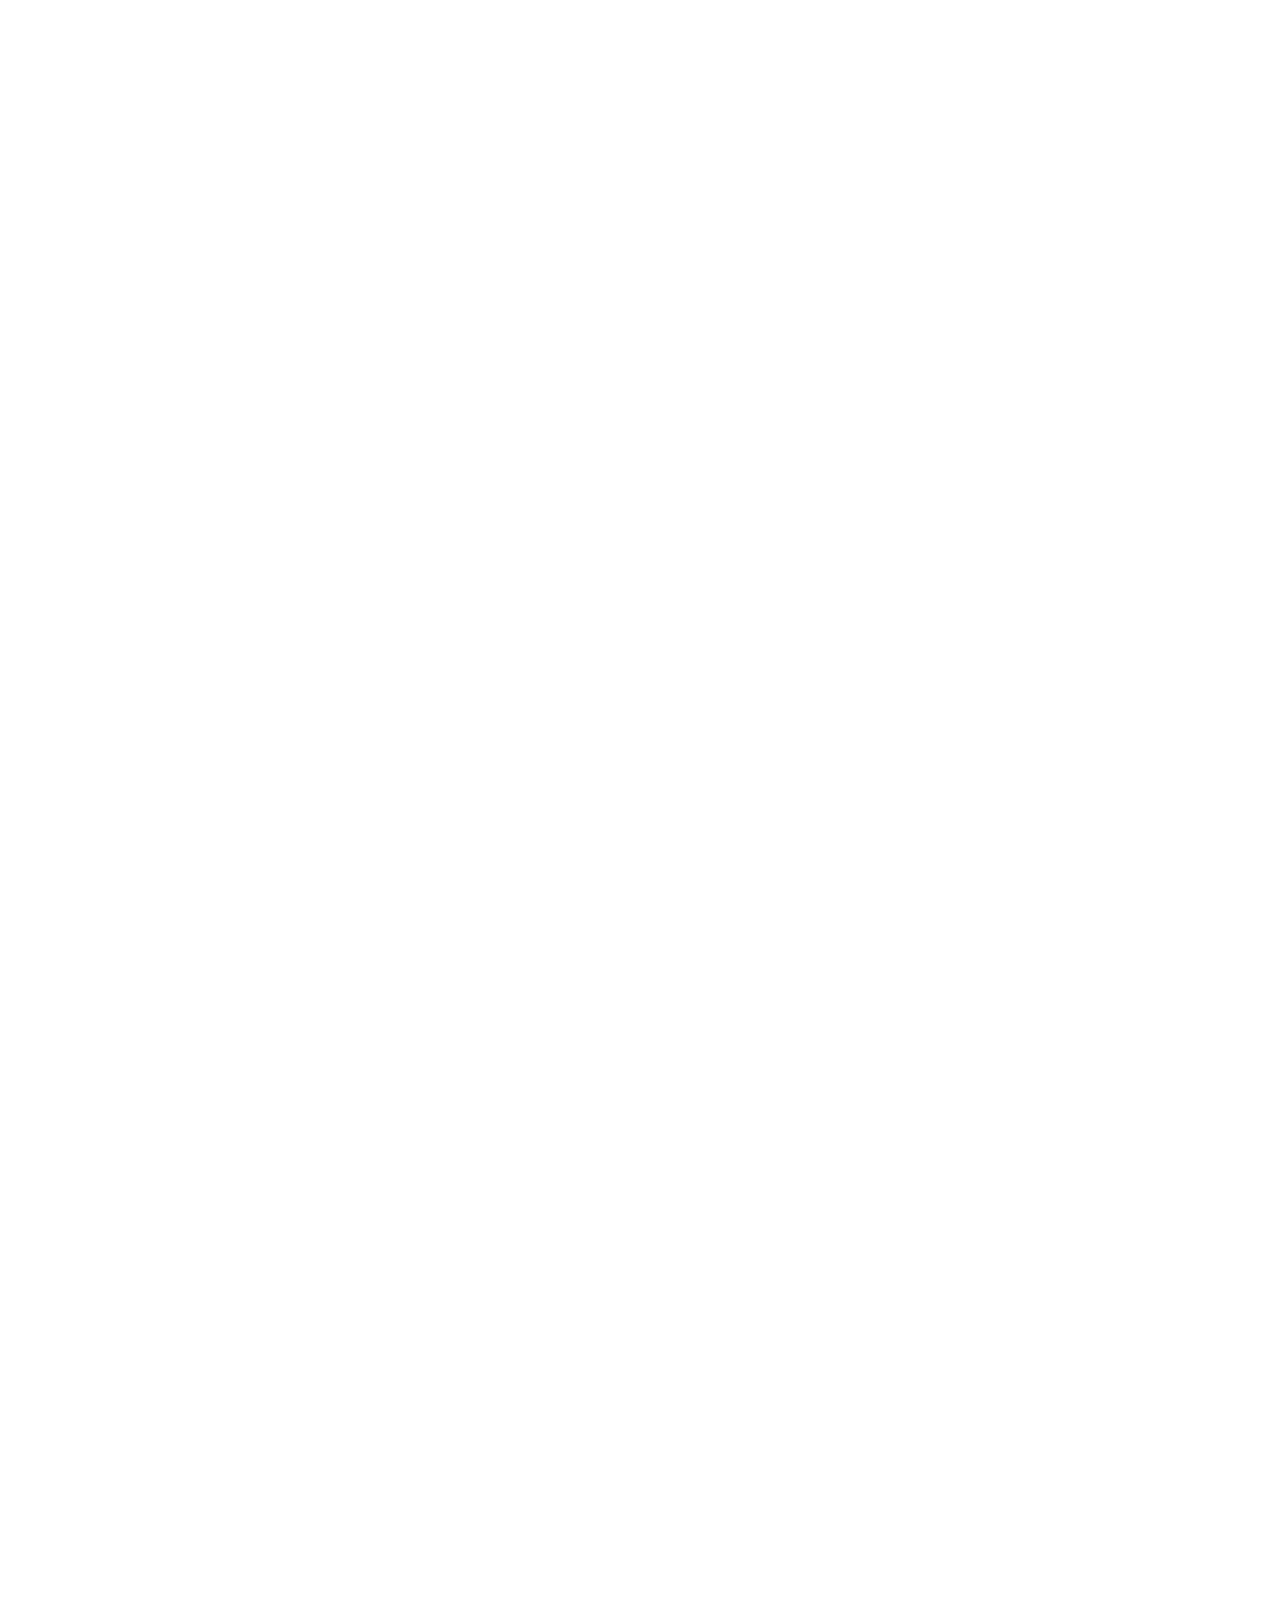
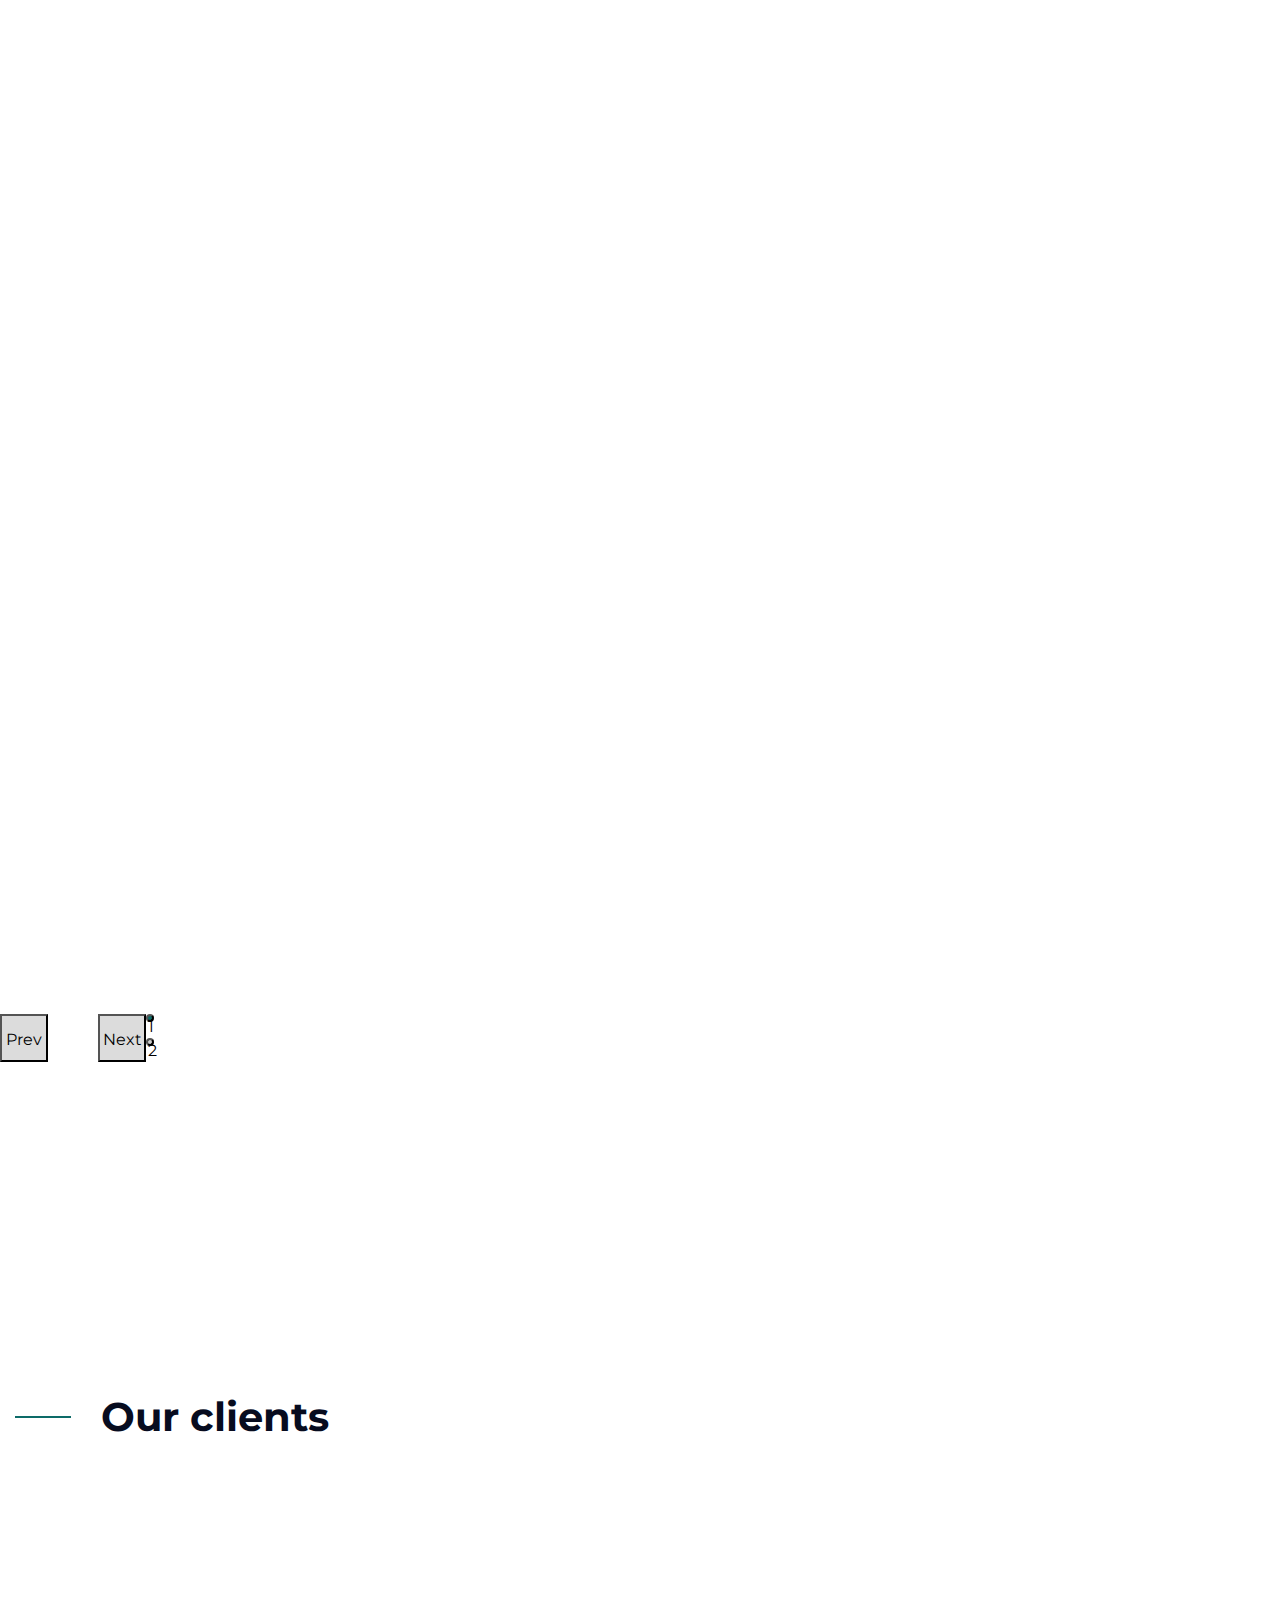
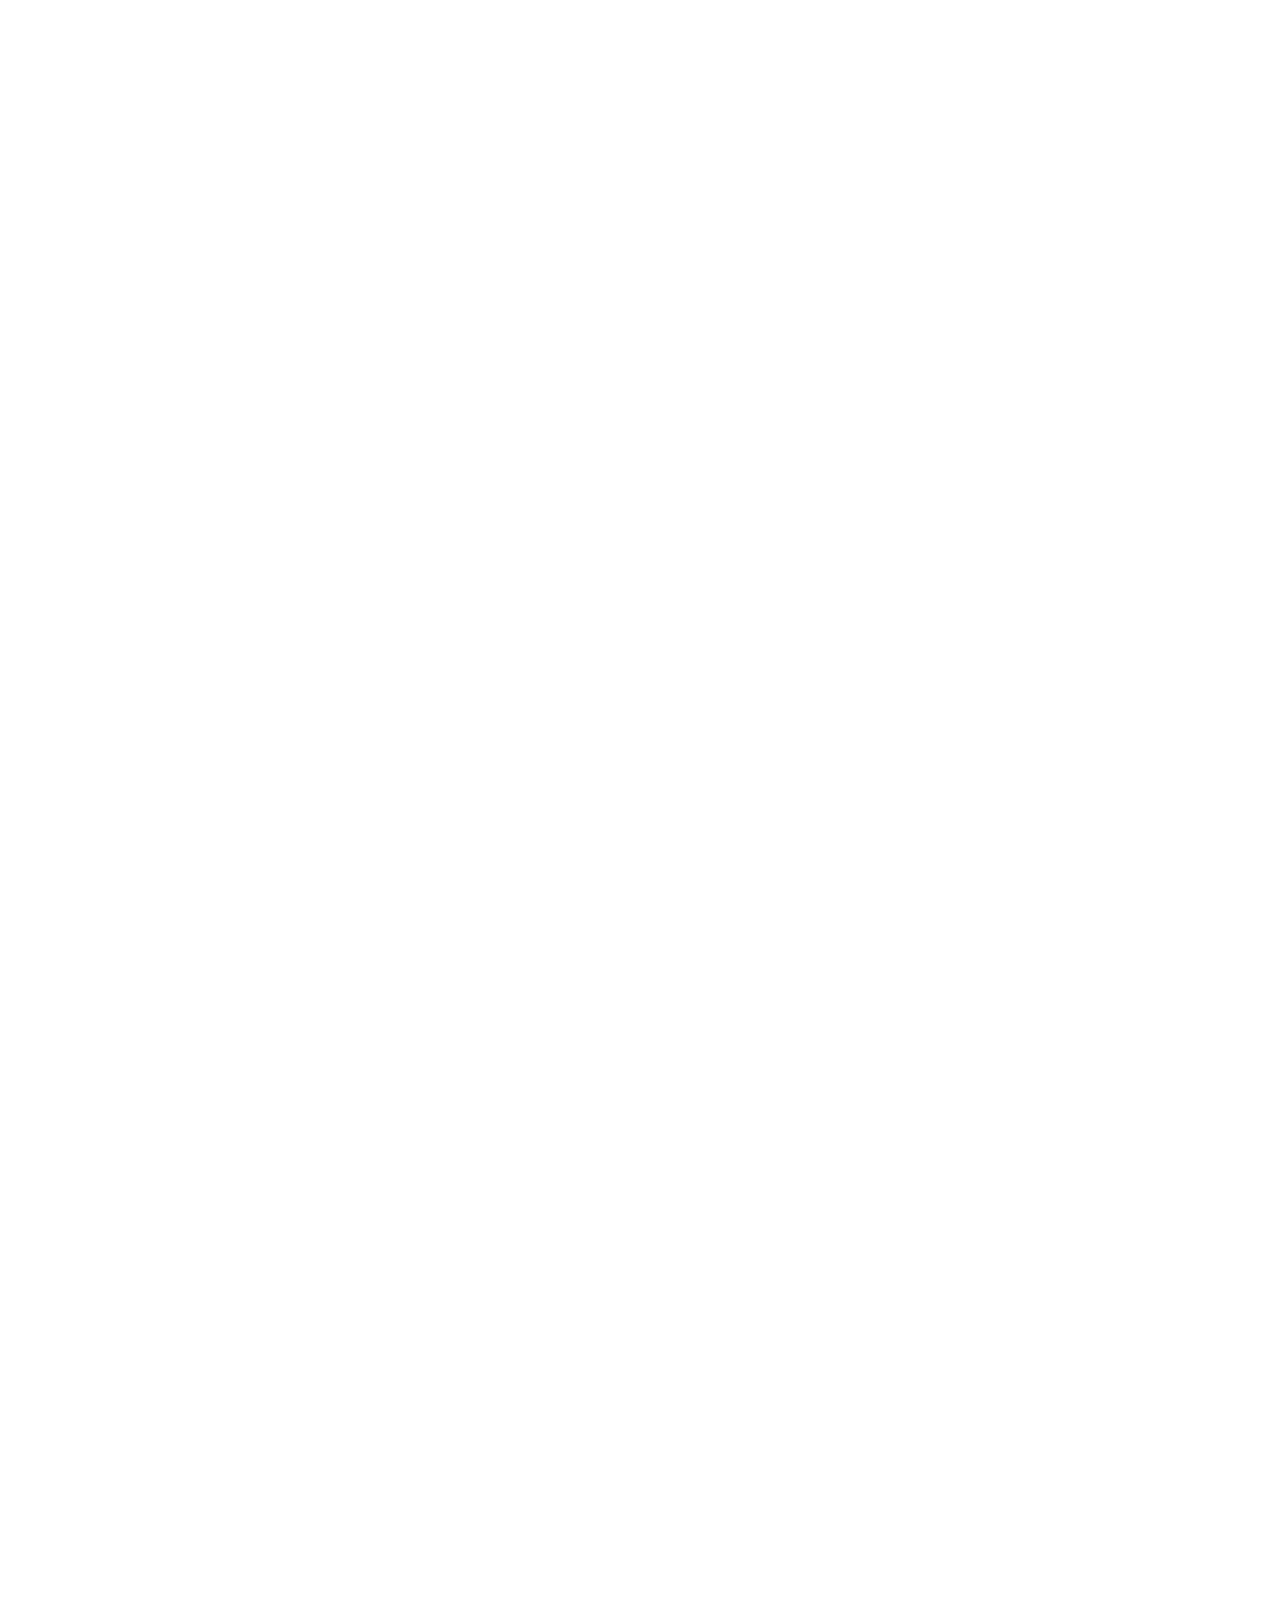
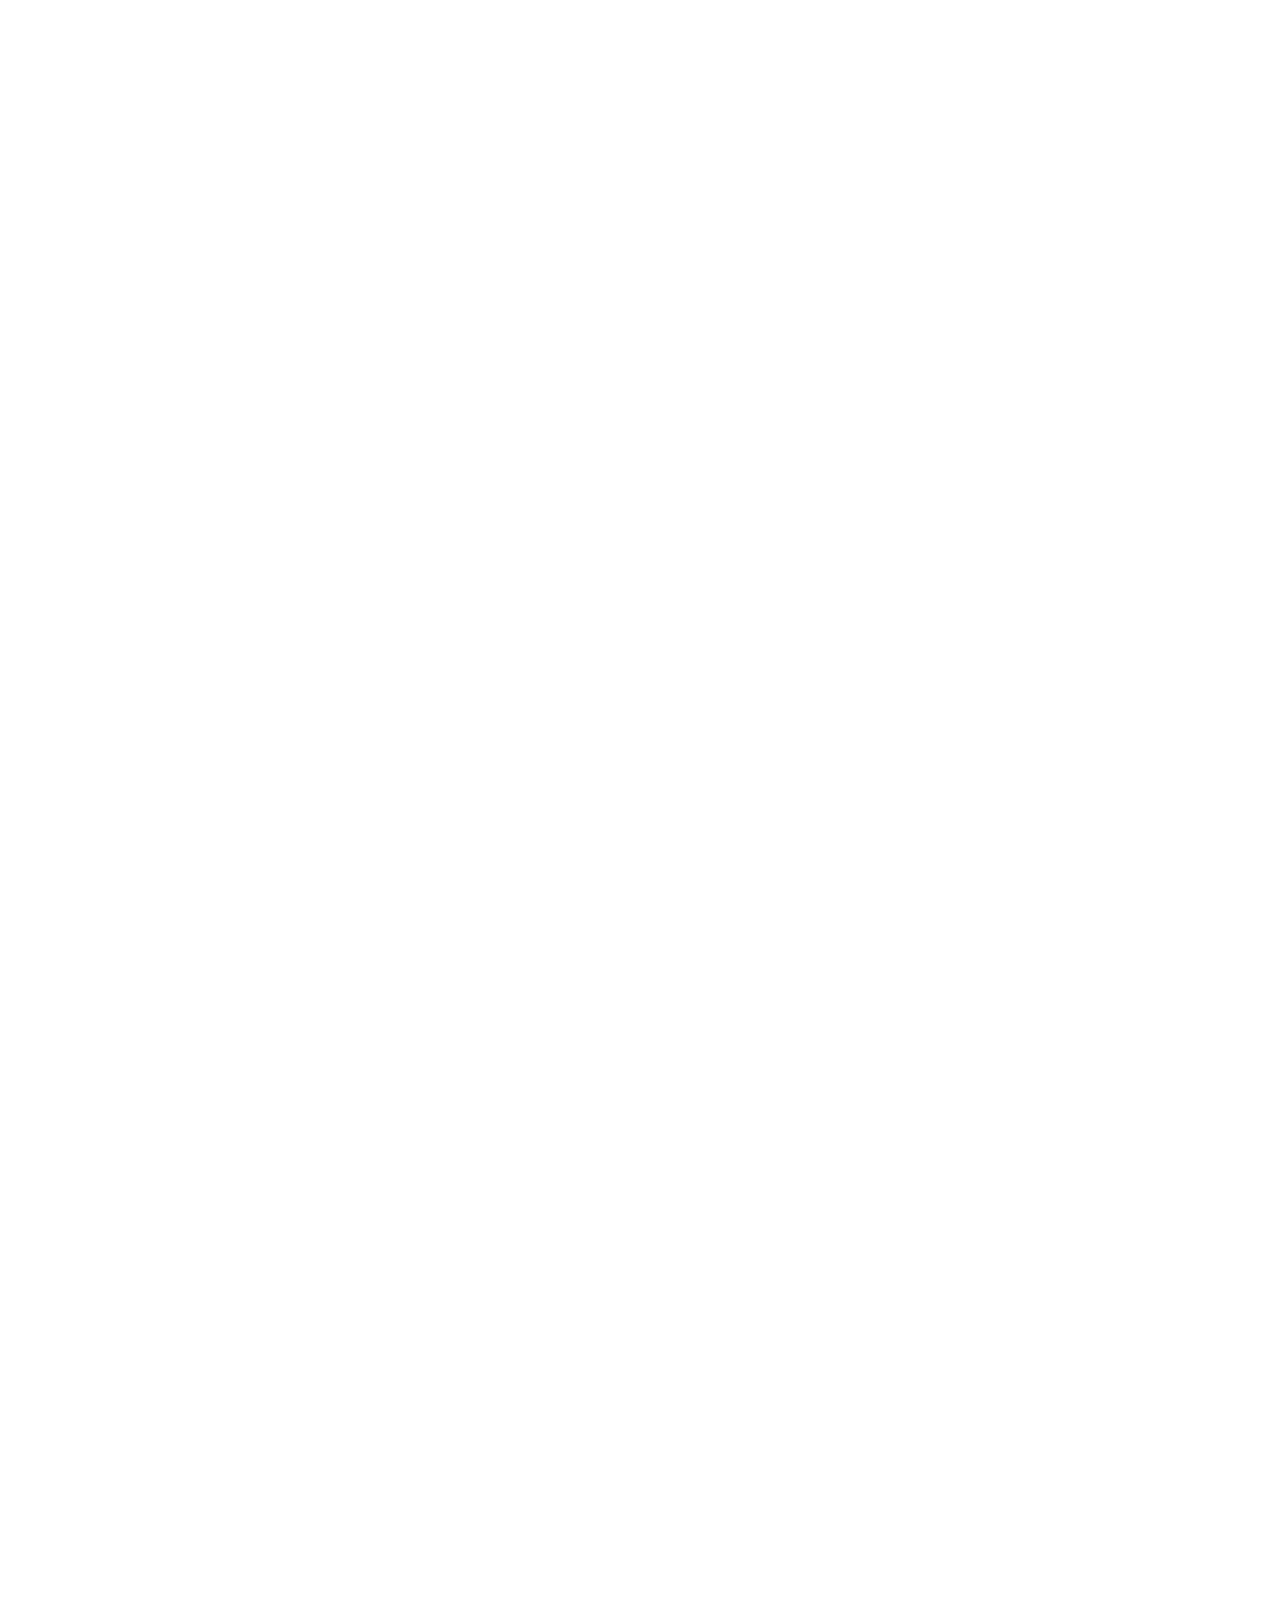
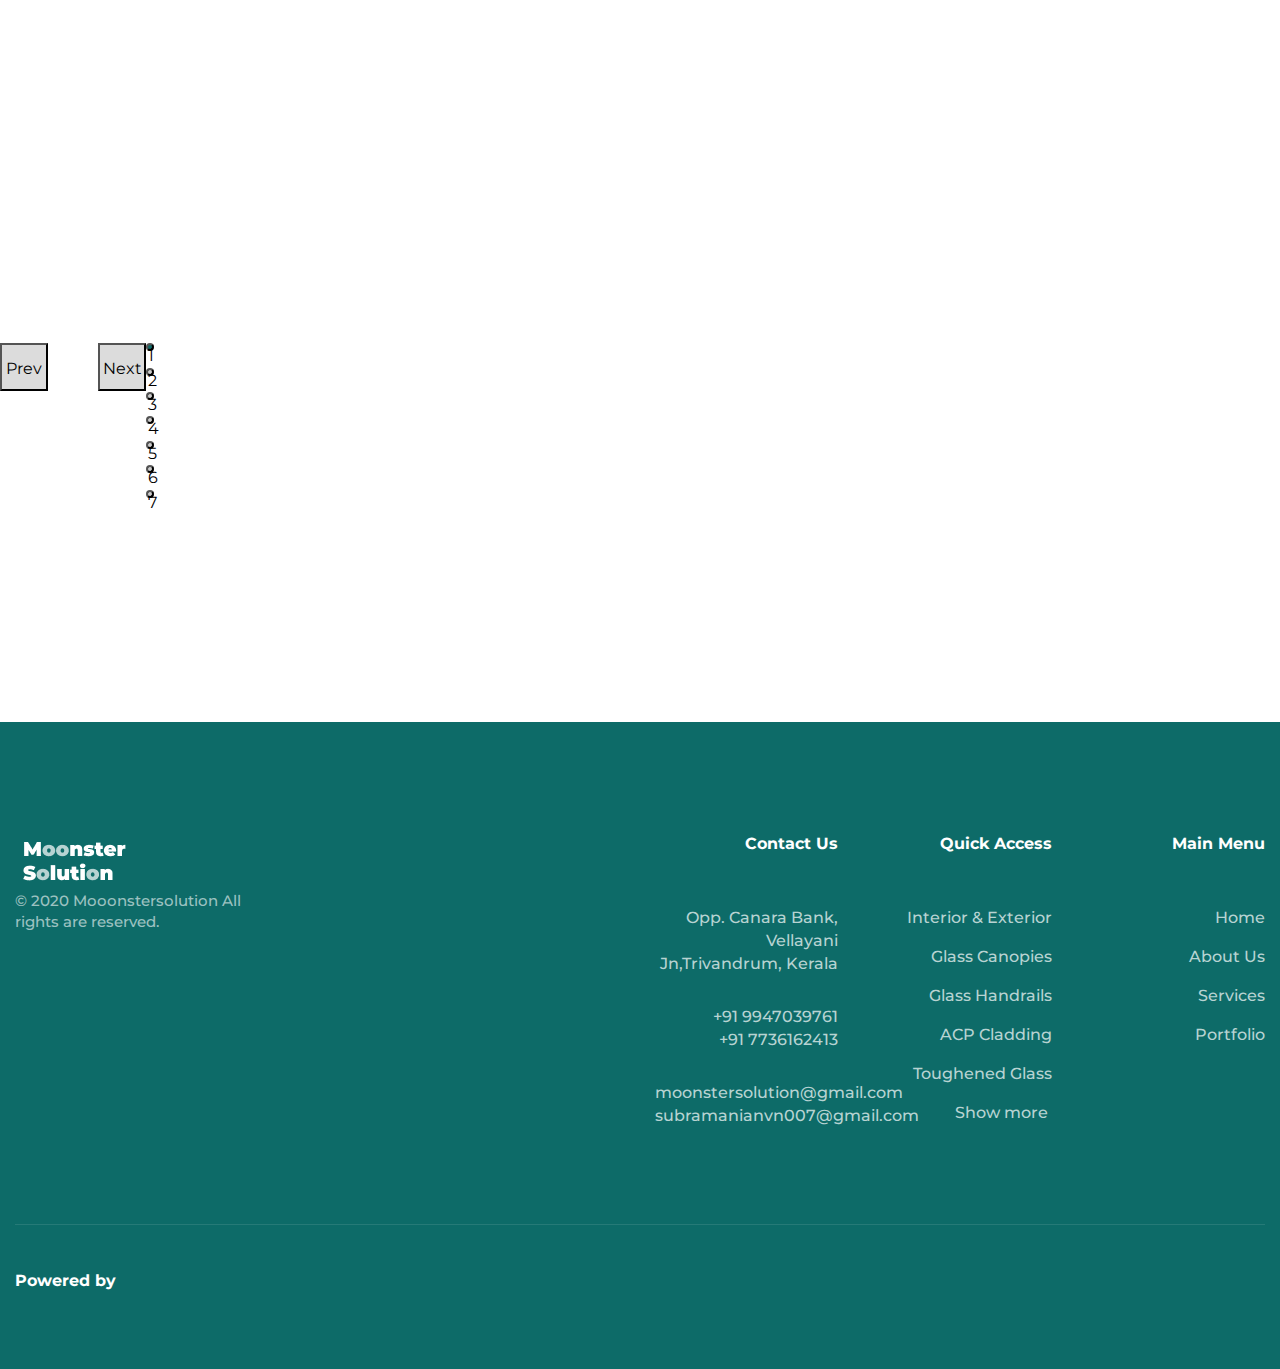
==== commit 1f9a1aaf: "Update about.html" ====
--- a/about.html
+++ b/about.html
@@ -130,7 +130,7 @@
                 <div class="our-history">
                     <h3 class="sub-title">History of our creation</h3>
                     <p class="text-justify">Since our humble beginnings in 2017, Moonster Solution has made a name for itself in the list of top service providers of in India.Moonster Solution is committed to maintain highest level of customer satisfaction without compromising
-                        on quality and integrity with a long term perspective and providing customer focus and customised solutions. We deal with APC Cladding, uPVC windows and Doors, Alumnium Fabrication, Automatic Doors, Glass Facades, Stainless Steel,
+                        on quality and integrity with a long term perspective and providing customer focus and customised solutions. We deal with ACP Cladding, uPVC windows and Doors, Alumnium Fabrication, Automatic Doors, Glass Facades, Stainless Steel,
                         Glass Handrails, Glass Partitions, Movable Walls, Shower Cubicle, Structural Galzing, Spider Galzing, Laminate Glass Claddings, Pergolas, Canopies, Modular kitchen, Gypsum Partition, Gypsum ceiling, Fiber Cement Board Partition,
                         GI Frame, Interior, Exterior We deal with brands like Saint Gobain, Ozone, Tation, Dorma, Ebco, Hettich, Sleek, Gyproc, Eurobond, Alstone, Alex Panel, ViVa etc. We has significantly expanded its our collection of exclusive lamps.
                         Today we are proud to present you our best lighting design solutions. Sit amet just consectetur adipiscing elit.Moonster Solution is listed in Trade India's , IndiaMart, OlX, Quikr, Justdail, Facebook, YouTube etc. </p>
